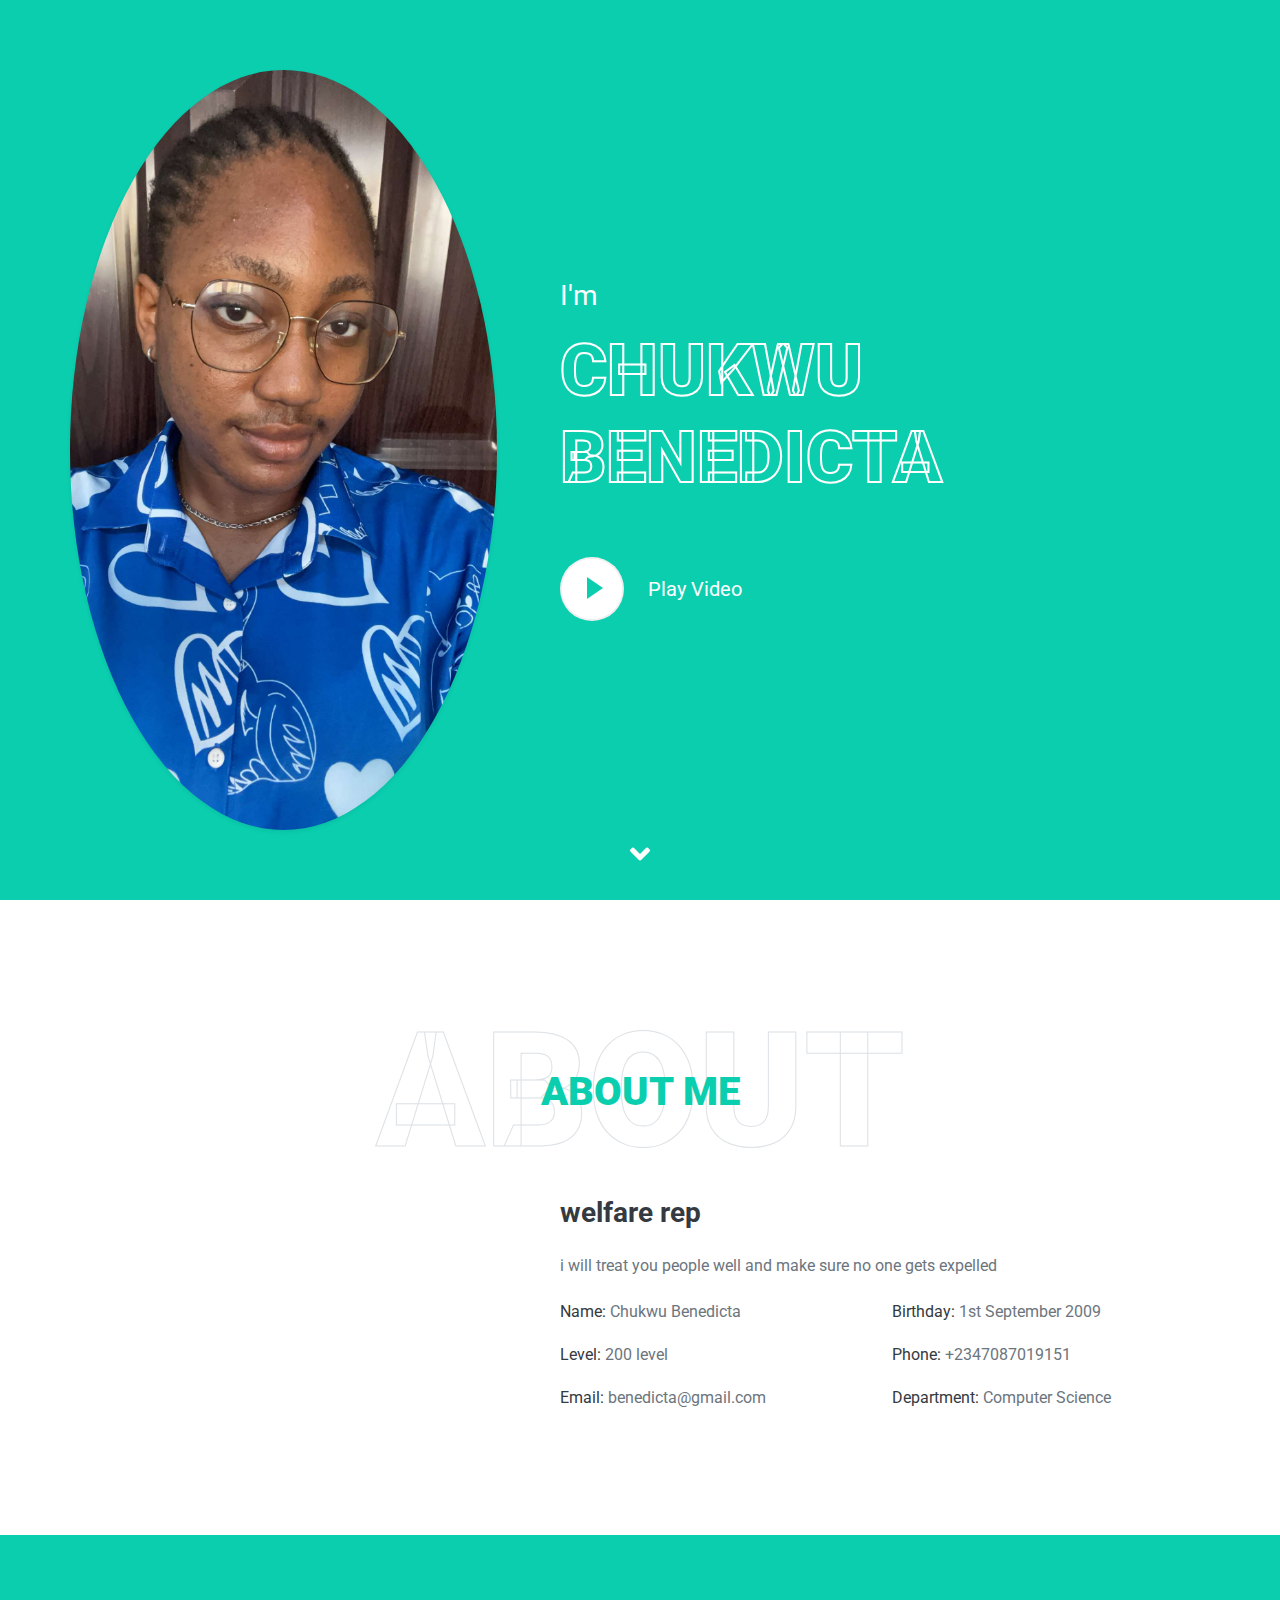
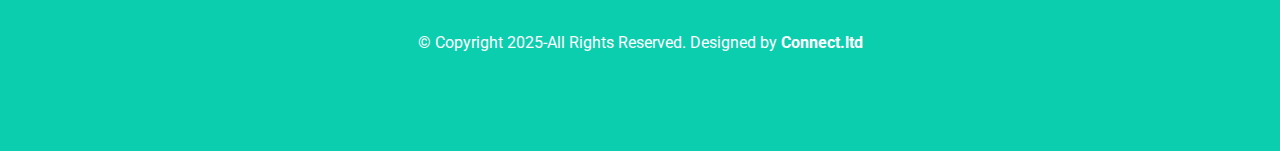
==== index.html @ 44bda13a "Add files via upload" ====
<!DOCTYPE html>
<html lang="en">

<head>
    <meta charset="utf-8">
    <title>Chukwu Benedicta</title>
    <meta content="width=device-width, initial-scale=1.0" name="viewport">
    <meta content="Female welfare rep for augustine university " name="Aui, Augustine University, Welfare representative">
    <meta content="Female welfare rep" name="Chukwu Benedicta">

    <!-- Favicon -->
    <link href="img/favicon.ico" rel="icon">

    <!-- Google Web Fonts -->
    <link rel="preconnect" href="https://fonts.gstatic.com">
    <link href="https://fonts.googleapis.com/css2?family=Roboto:wght@300;400;500;700;900&display=swap" rel="stylesheet"> 

    <!-- Font Awesome -->
    <link href="https://cdnjs.cloudflare.com/ajax/libs/font-awesome/5.10.0/css/all.min.css" rel="stylesheet">

    <!-- Libraries Stylesheet -->
    <link href="lib/owlcarousel/assets/owl.carousel.min.css" rel="stylesheet">
    <link href="lib/lightbox/css/lightbox.min.css" rel="stylesheet">

    <!-- Customized Bootstrap Stylesheet -->
    <link href="css/style.css" rel="stylesheet">
</head>

<body data-spy="scroll" data-target=".navbar" data-offset="51">
    <!-- Navbar Start -->
    <nav class="navbar fixed-top shadow-sm navbar-expand-lg bg-light navbar-light py-3 py-lg-0 px-lg-5">
        <a href="index.html" class="navbar-brand ml-lg-3">
            <h1 class="m-0 display-5"><span class="text-primary">Chukwu</span>Benedicta</h1>
        </a>
        <button type="button" class="navbar-toggler" data-toggle="collapse" data-target="#navbarCollapse">
            <span class="navbar-toggler-icon"></span>
        </button>
        <div class="collapse navbar-collapse px-lg-3" id="navbarCollapse">
            <div class="navbar-nav m-auto py-0">
                
                
            </div>
            <a href="" class="btn btn-outline-primary d-none d-lg-block">Vote for me !</a>
        </div>
    </nav>
    <!-- Navbar End -->


    <!-- Video Modal Start -->
    <div class="modal fade" id="videoModal" tabindex="-1" role="dialog" aria-labelledby="exampleModalLabel" aria-hidden="true">
        <div class="modal-dialog" role="document">
            <div class="modal-content">
                <div class="modal-body">
                    <button type="button" class="close" data-dismiss="modal" aria-label="Close">
                        <span aria-hidden="true">&times;</span>
                    </button>        
                    <!-- 16:9 aspect ratio -->
                    <div class="embed-responsive embed-responsive-16by9">
                        <iframe class="embed-responsive-item" src="img/sample.mp4" id="video" ></iframe>
                    </div>
                </div>
            </div>
        </div>
    </div>
    <!-- Video Modal End -->


    <!-- Header Start -->
    <div class="container-fluid bg-primary d-flex align-items-center mb-5 py-5" id="home" style="min-height: 100vh;">
        <div class="container">
            <div class="row align-items-center">
                <div class="col-lg-5 px-5 pl-lg-0 pb-5 pb-lg-0">
                    <img class="img-fluid w-100 rounded-circle shadow-sm"  src="img/profile.jpg" alt="">
                </div>
                <div class="col-lg-7 text-center text-lg-left">
                    <h3 class="text-white font-weight-normal mb-3">I'm</h3>
                    <h1 class="display-3 text-uppercase text-primary mb-2" style="-webkit-text-stroke: 2px #ffffff;">Chukwu Benedicta</h1>
                    <h1 class="typed-text-output d-inline font-weight-lighter text-white"></h1>
                    <div class="typed-text d-none">welfare rep abi students rep</div>
                    <div class="d-flex align-items-center justify-content-center justify-content-lg-start pt-5">
                       
                        <button type="button" class="btn-play" data-toggle="modal"
                            data-src="https://www.youtube.com/embed/DWRcNpR6Kdc" data-target="#videoModal">
                            <span></span>
                        </button>
                        <h5 class="font-weight-normal text-white m-0 ml-4 d-none d-sm-block">Play Video</h5>
                    </div>
                </div>
            </div>
        </div>
    </div>
    <!-- Header End -->


    <!-- About Start -->
    <div class="container-fluid py-5" id="about">
        <div class="container">
            <div class="position-relative d-flex align-items-center justify-content-center">
                <h1 class="display-1 text-uppercase text-white" style="-webkit-text-stroke: 1px #dee2e6;">About</h1>
                <h1 class="position-absolute text-uppercase text-primary">About Me</h1>
            </div>
            <div class="row align-items-center">
                <div class="col-lg-5 pb-4 pb-lg-0">
                    <img class="img-fluid rounded w-100" src="img/about.jpg" alt="">
                </div>
                <div class="col-lg-7">
                    <h3 class="mb-4">welfare rep</h3>
                    <p>i will treat you people well and make sure no one gets expelled</p>
                    <div class="row mb-3">
                        <div class="col-sm-6 py-2"><h6>Name: <span class="text-secondary">Chukwu Benedicta</span></h6></div>
                        <div class="col-sm-6 py-2"><h6>Birthday: <span class="text-secondary">1st September 2009</span></h6></div>
                        <div class="col-sm-6 py-2"><h6>Level: <span class="text-secondary">200 level</span></h6></div>
                        <div class="col-sm-6 py-2"><h6>Phone: <span class="text-secondary">+2347087019151</span></h6></div>
                        <div class="col-sm-6 py-2"><h6>Email: <span class="text-secondary">benedicta@gmail.com</span></h6></div>
                        <div class ="col-sm-6 py-2"><h6>Department: <span class="text-secondary">Computer Science</span></h6></div>
                    </div>
                </div>
            </div>
        </div>
    </div>
    <!-- About End -->


   


    

   


    


    <!-- Footer Start -->
    <div class="container-fluid bg-primary text-white mt-5 py-5 px-sm-3 px-md-5">
        <div class="container text-center py-5">
            
            <p class="m-0">&copy; <a class="text-white font-weight-bold" href="https://urex014.github.io/Amarachukwu/"></a>Copyright 2025-All Rights Reserved. Designed by <a class="text-white font-weight-bold" href="connect.dev">Connect.ltd</a>
            </p>
        </div>
    </div>
    <!-- Footer End -->

    <!-- Scroll to Bottom -->
    <i class="fa fa-2x fa-angle-down text-white scroll-to-bottom"></i>

    <!-- Back to Top -->
    <a href="#" class="btn btn-outline-dark px-0 back-to-top"><i class="fa fa-angle-double-up"></i></a>


    <!-- Js -->
    <script src="https://code.jquery.com/jquery-3.4.1.min.js"></script>
    <script src="https://stackpath.bootstrapcdn.com/bootstrap/4.4.1/js/bootstrap.bundle.min.js"></script>
    <script src="lib/typed/typed.min.js"></script>
    <script src="lib/easing/easing.min.js"></script>
    <script src="lib/waypoints/waypoints.min.js"></script>
    <script src="lib/owlcarousel/owl.carousel.min.js"></script>
    <script src="lib/isotope/isotope.pkgd.min.js"></script>
    <script src="lib/lightbox/js/lightbox.min.js"></script>

   
    <!-- Template Javascript -->
    <script src="js/main.js"></script>
</body>

</html>
---- css/style.css ----
/******* Bootstrap Theming ********/
/*!
 * Bootstrap v4.5.3 (https://getbootstrap.com/)
 * Copyright 2011-2020 The Bootstrap Authors
 * Copyright 2011-2020 Twitter, Inc.
 * Licensed under MIT (https://github.com/twbs/bootstrap/blob/main/LICENSE)
 */
:root {
  --blue: #007bff;
  --indigo: #6610f2;
  --purple: #6f42c1;
  --pink: #e83e8c;
  --red: #dc3545;
  --orange: #fd7e14;
  --yellow: #ffc107;
  --green: #28a745;
  --teal: #20c997;
  --cyan: #17a2b8;
  --white: #fff;
  --gray: #6c757d;
  --gray-dark: #343a40;
  --primary: #0BCEAF;
  --secondary: #6c757d;
  --success: #28a745;
  --info: #17a2b8;
  --warning: #ffc107;
  --danger: #dc3545;
  --light: #ffffff;
  --dark: #343a40;
  --breakpoint-xs: 0;
  --breakpoint-sm: 576px;
  --breakpoint-md: 768px;
  --breakpoint-lg: 992px;
  --breakpoint-xl: 1200px;
  --font-family-sans-serif: "Roboto", sans-serif;
  --font-family-monospace: SFMono-Regular, Menlo, Monaco, Consolas, "Liberation Mono", "Courier New", monospace;
}

*,
*::before,
*::after {
  box-sizing: border-box;
}

html {
  font-family: sans-serif;
  line-height: 1.15;
  -webkit-text-size-adjust: 100%;
  -webkit-tap-highlight-color: rgba(0, 0, 0, 0);
}

article, aside, figcaption, figure, footer, header, hgroup, main, nav, section {
  display: block;
}

body {
  margin: 0;
  font-family: "Roboto", sans-serif;
  font-size: 1rem;
  font-weight: 400;
  line-height: 1.5;
  color: #6c757d;
  text-align: left;
  background-color: #ffffff;
}

[tabindex="-1"]:focus:not(:focus-visible) {
  outline: 0 !important;
}

hr {
  box-sizing: content-box;
  height: 0;
  overflow: visible;
}

h1, h2, h3, h4, h5, h6 {
  margin-top: 0;
  margin-bottom: 0.5rem;
}

p {
  margin-top: 0;
  margin-bottom: 1rem;
}

abbr[title],
abbr[data-original-title] {
  text-decoration: underline;
  text-decoration: underline dotted;
  cursor: help;
  border-bottom: 0;
  text-decoration-skip-ink: none;
}

address {
  margin-bottom: 1rem;
  font-style: normal;
  line-height: inherit;
}

ol,
ul,
dl {
  margin-top: 0;
  margin-bottom: 1rem;
}

ol ol,
ul ul,
ol ul,
ul ol {
  margin-bottom: 0;
}

dt {
  font-weight: 700;
}

dd {
  margin-bottom: .5rem;
  margin-left: 0;
}

blockquote {
  margin: 0 0 1rem;
}

b,
strong {
  font-weight: bolder;
}

small {
  font-size: 80%;
}

sub,
sup {
  position: relative;
  font-size: 75%;
  line-height: 0;
  vertical-align: baseline;
}

sub {
  bottom: -.25em;
}

sup {
  top: -.5em;
}

a {
  color: #0BCEAF;
  text-decoration: none;
  background-color: transparent;
}

a:hover {
  color: #078571;
  text-decoration: underline;
}

a:not([href]):not([class]) {
  color: inherit;
  text-decoration: none;
}

a:not([href]):not([class]):hover {
  color: inherit;
  text-decoration: none;
}

pre,
code,
kbd,
samp {
  font-family: SFMono-Regular, Menlo, Monaco, Consolas, "Liberation Mono", "Courier New", monospace;
  font-size: 1em;
}

pre {
  margin-top: 0;
  margin-bottom: 1rem;
  overflow: auto;
  -ms-overflow-style: scrollbar;
}

figure {
  margin: 0 0 1rem;
}

img {
  vertical-align: middle;
  border-style: none;
}

svg {
  overflow: hidden;
  vertical-align: middle;
}

table {
  border-collapse: collapse;
}

caption {
  padding-top: 0.75rem;
  padding-bottom: 0.75rem;
  color: #6c757d;
  text-align: left;
  caption-side: bottom;
}

th {
  text-align: inherit;
  text-align: -webkit-match-parent;
}

label {
  display: inline-block;
  margin-bottom: 0.5rem;
}

button {
  border-radius: 0;
}

button:focus {
  outline: 1px dotted;
  outline: 5px auto -webkit-focus-ring-color;
}

input,
button,
select,
optgroup,
textarea {
  margin: 0;
  font-family: inherit;
  font-size: inherit;
  line-height: inherit;
}

button,
input {
  overflow: visible;
}

button,
select {
  text-transform: none;
}

[role="button"] {
  cursor: pointer;
}

select {
  word-wrap: normal;
}

button,
[type="button"],
[type="reset"],
[type="submit"] {
  -webkit-appearance: button;
}

button:not(:disabled),
[type="button"]:not(:disabled),
[type="reset"]:not(:disabled),
[type="submit"]:not(:disabled) {
  cursor: pointer;
}

button::-moz-focus-inner,
[type="button"]::-moz-focus-inner,
[type="reset"]::-moz-focus-inner,
[type="submit"]::-moz-focus-inner {
  padding: 0;
  border-style: none;
}

input[type="radio"],
input[type="checkbox"] {
  box-sizing: border-box;
  padding: 0;
}

textarea {
  overflow: auto;
  resize: vertical;
}

fieldset {
  min-width: 0;
  padding: 0;
  margin: 0;
  border: 0;
}

legend {
  display: block;
  width: 100%;
  max-width: 100%;
  padding: 0;
  margin-bottom: .5rem;
  font-size: 1.5rem;
  line-height: inherit;
  color: inherit;
  white-space: normal;
}

@media (max-width: 1200px) {
  legend {
    font-size: calc(1.275rem + 0.3vw) ;
  }
}

progress {
  vertical-align: baseline;
}

[type="number"]::-webkit-inner-spin-button,
[type="number"]::-webkit-outer-spin-button {
  height: auto;
}

[type="search"] {
  outline-offset: -2px;
  -webkit-appearance: none;
}

[type="search"]::-webkit-search-decoration {
  -webkit-appearance: none;
}

::-webkit-file-upload-button {
  font: inherit;
  -webkit-appearance: button;
}

output {
  display: inline-block;
}

summary {
  display: list-item;
  cursor: pointer;
}

template {
  display: none;
}

[hidden] {
  display: none !important;
}

h1, h2, h3, h4, h5, h6,
.h1, .h2, .h3, .h4, .h5, .h6 {
  margin-bottom: 0.5rem;
  font-weight: 500;
  line-height: 1.2;
  color: #343a40;
}

h1, .h1 {
  font-size: 2.5rem;
}

@media (max-width: 1200px) {
  h1, .h1 {
    font-size: calc(1.375rem + 1.5vw) ;
  }
}

h2, .h2 {
  font-size: 2rem;
}

@media (max-width: 1200px) {
  h2, .h2 {
    font-size: calc(1.325rem + 0.9vw) ;
  }
}

h3, .h3 {
  font-size: 1.75rem;
}

@media (max-width: 1200px) {
  h3, .h3 {
    font-size: calc(1.3rem + 0.6vw) ;
  }
}

h4, .h4 {
  font-size: 1.5rem;
}

@media (max-width: 1200px) {
  h4, .h4 {
    font-size: calc(1.275rem + 0.3vw) ;
  }
}

h5, .h5 {
  font-size: 1.25rem;
}

h6, .h6 {
  font-size: 1rem;
}

.lead {
  font-size: 1.25rem;
  font-weight: 300;
}

.display-1 {
  font-size: 10rem;
  font-weight: 300;
  line-height: 1.2;
}

@media (max-width: 1200px) {
  .display-1 {
    font-size: calc(2.125rem + 10.5vw) ;
  }
}

.display-2 {
  font-size: 5.5rem;
  font-weight: 300;
  line-height: 1.2;
}

@media (max-width: 1200px) {
  .display-2 {
    font-size: calc(1.675rem + 5.1vw) ;
  }
}

.display-3 {
  font-size: 4.5rem;
  font-weight: 300;
  line-height: 1.2;
}

@media (max-width: 1200px) {
  .display-3 {
    font-size: calc(1.575rem + 3.9vw) ;
  }
}

.display-4 {
  font-size: 3.5rem;
  font-weight: 300;
  line-height: 1.2;
}

@media (max-width: 1200px) {
  .display-4 {
    font-size: calc(1.475rem + 2.7vw) ;
  }
}

hr {
  margin-top: 1rem;
  margin-bottom: 1rem;
  border: 0;
  border-top: 1px solid rgba(0, 0, 0, 0.1);
}

small,
.small {
  font-size: 80%;
  font-weight: 400;
}

mark,
.mark {
  padding: 0.2em;
  background-color: #fcf8e3;
}

.list-unstyled {
  padding-left: 0;
  list-style: none;
}

.list-inline {
  padding-left: 0;
  list-style: none;
}

.list-inline-item {
  display: inline-block;
}

.list-inline-item:not(:last-child) {
  margin-right: 0.5rem;
}

.initialism {
  font-size: 90%;
  text-transform: uppercase;
}

.blockquote {
  margin-bottom: 1rem;
  font-size: 1.25rem;
}

.blockquote-footer {
  display: block;
  font-size: 80%;
  color: #6c757d;
}

.blockquote-footer::before {
  content: "\2014\00A0";
}

.img-fluid {
  max-width: 100%;
  height: auto;
}

.img-thumbnail {
  padding: 0.25rem;
  background-color: #ffffff;
  border: 1px solid #dee2e6;
  border-radius: 0.25rem;
  max-width: 100%;
  height: auto;
}

.figure {
  display: inline-block;
}

.figure-img {
  margin-bottom: 0.5rem;
  line-height: 1;
}

.figure-caption {
  font-size: 90%;
  color: #6c757d;
}

code {
  font-size: 87.5%;
  color: #e83e8c;
  word-wrap: break-word;
}

a > code {
  color: inherit;
}

kbd {
  padding: 0.2rem 0.4rem;
  font-size: 87.5%;
  color: #fff;
  background-color: #212529;
  border-radius: 0.2rem;
}

kbd kbd {
  padding: 0;
  font-size: 100%;
  font-weight: 700;
}

pre {
  display: block;
  font-size: 87.5%;
  color: #212529;
}

pre code {
  font-size: inherit;
  color: inherit;
  word-break: normal;
}

.pre-scrollable {
  max-height: 340px;
  overflow-y: scroll;
}

.container,
.container-fluid,
.container-sm,
.container-md,
.container-lg,
.container-xl {
  width: 100%;
  padding-right: 15px;
  padding-left: 15px;
  margin-right: auto;
  margin-left: auto;
}

@media (min-width: 576px) {
  .container, .container-sm {
    max-width: 540px;
  }
}

@media (min-width: 768px) {
  .container, .container-sm, .container-md {
    max-width: 720px;
  }
}

@media (min-width: 992px) {
  .container, .container-sm, .container-md, .container-lg {
    max-width: 960px;
  }
}

@media (min-width: 1200px) {
  .container, .container-sm, .container-md, .container-lg, .container-xl {
    max-width: 1140px;
  }
}

.row {
  display: flex;
  flex-wrap: wrap;
  margin-right: -15px;
  margin-left: -15px;
}

.no-gutters {
  margin-right: 0;
  margin-left: 0;
}

.no-gutters > .col,
.no-gutters > [class*="col-"] {
  padding-right: 0;
  padding-left: 0;
}

.col-1, .col-2, .col-3, .col-4, .col-5, .col-6, .col-7, .col-8, .col-9, .col-10, .col-11, .col-12, .col,
.col-auto, .col-sm-1, .col-sm-2, .col-sm-3, .col-sm-4, .col-sm-5, .col-sm-6, .col-sm-7, .col-sm-8, .col-sm-9, .col-sm-10, .col-sm-11, .col-sm-12, .col-sm,
.col-sm-auto, .col-md-1, .col-md-2, .col-md-3, .col-md-4, .col-md-5, .col-md-6, .col-md-7, .col-md-8, .col-md-9, .col-md-10, .col-md-11, .col-md-12, .col-md,
.col-md-auto, .col-lg-1, .col-lg-2, .col-lg-3, .col-lg-4, .col-lg-5, .col-lg-6, .col-lg-7, .col-lg-8, .col-lg-9, .col-lg-10, .col-lg-11, .col-lg-12, .col-lg,
.col-lg-auto, .col-xl-1, .col-xl-2, .col-xl-3, .col-xl-4, .col-xl-5, .col-xl-6, .col-xl-7, .col-xl-8, .col-xl-9, .col-xl-10, .col-xl-11, .col-xl-12, .col-xl,
.col-xl-auto {
  position: relative;
  width: 100%;
  padding-right: 15px;
  padding-left: 15px;
}

.col {
  flex-basis: 0;
  flex-grow: 1;
  max-width: 100%;
}

.row-cols-1 > * {
  flex: 0 0 100%;
  max-width: 100%;
}

.row-cols-2 > * {
  flex: 0 0 50%;
  max-width: 50%;
}

.row-cols-3 > * {
  flex: 0 0 33.33333%;
  max-width: 33.33333%;
}

.row-cols-4 > * {
  flex: 0 0 25%;
  max-width: 25%;
}

.row-cols-5 > * {
  flex: 0 0 20%;
  max-width: 20%;
}

.row-cols-6 > * {
  flex: 0 0 16.66667%;
  max-width: 16.66667%;
}

.col-auto {
  flex: 0 0 auto;
  width: auto;
  max-width: 100%;
}

.col-1 {
  flex: 0 0 8.33333%;
  max-width: 8.33333%;
}

.col-2 {
  flex: 0 0 16.66667%;
  max-width: 16.66667%;
}

.col-3 {
  flex: 0 0 25%;
  max-width: 25%;
}

.col-4 {
  flex: 0 0 33.33333%;
  max-width: 33.33333%;
}

.col-5 {
  flex: 0 0 41.66667%;
  max-width: 41.66667%;
}

.col-6 {
  flex: 0 0 50%;
  max-width: 50%;
}

.col-7 {
  flex: 0 0 58.33333%;
  max-width: 58.33333%;
}

.col-8 {
  flex: 0 0 66.66667%;
  max-width: 66.66667%;
}

.col-9 {
  flex: 0 0 75%;
  max-width: 75%;
}

.col-10 {
  flex: 0 0 83.33333%;
  max-width: 83.33333%;
}

.col-11 {
  flex: 0 0 91.66667%;
  max-width: 91.66667%;
}

.col-12 {
  flex: 0 0 100%;
  max-width: 100%;
}

.order-first {
  order: -1;
}

.order-last {
  order: 13;
}

.order-0 {
  order: 0;
}

.order-1 {
  order: 1;
}

.order-2 {
  order: 2;
}

.order-3 {
  order: 3;
}

.order-4 {
  order: 4;
}

.order-5 {
  order: 5;
}

.order-6 {
  order: 6;
}

.order-7 {
  order: 7;
}

.order-8 {
  order: 8;
}

.order-9 {
  order: 9;
}

.order-10 {
  order: 10;
}

.order-11 {
  order: 11;
}

.order-12 {
  order: 12;
}

.offset-1 {
  margin-left: 8.33333%;
}

.offset-2 {
  margin-left: 16.66667%;
}

.offset-3 {
  margin-left: 25%;
}

.offset-4 {
  margin-left: 33.33333%;
}

.offset-5 {
  margin-left: 41.66667%;
}

.offset-6 {
  margin-left: 50%;
}

.offset-7 {
  margin-left: 58.33333%;
}

.offset-8 {
  margin-left: 66.66667%;
}

.offset-9 {
  margin-left: 75%;
}

.offset-10 {
  margin-left: 83.33333%;
}

.offset-11 {
  margin-left: 91.66667%;
}

@media (min-width: 576px) {
  .col-sm {
    flex-basis: 0;
    flex-grow: 1;
    max-width: 100%;
  }
  .row-cols-sm-1 > * {
    flex: 0 0 100%;
    max-width: 100%;
  }
  .row-cols-sm-2 > * {
    flex: 0 0 50%;
    max-width: 50%;
  }
  .row-cols-sm-3 > * {
    flex: 0 0 33.33333%;
    max-width: 33.33333%;
  }
  .row-cols-sm-4 > * {
    flex: 0 0 25%;
    max-width: 25%;
  }
  .row-cols-sm-5 > * {
    flex: 0 0 20%;
    max-width: 20%;
  }
  .row-cols-sm-6 > * {
    flex: 0 0 16.66667%;
    max-width: 16.66667%;
  }
  .col-sm-auto {
    flex: 0 0 auto;
    width: auto;
    max-width: 100%;
  }
  .col-sm-1 {
    flex: 0 0 8.33333%;
    max-width: 8.33333%;
  }
  .col-sm-2 {
    flex: 0 0 16.66667%;
    max-width: 16.66667%;
  }
  .col-sm-3 {
    flex: 0 0 25%;
    max-width: 25%;
  }
  .col-sm-4 {
    flex: 0 0 33.33333%;
    max-width: 33.33333%;
  }
  .col-sm-5 {
    flex: 0 0 41.66667%;
    max-width: 41.66667%;
  }
  .col-sm-6 {
    flex: 0 0 50%;
    max-width: 50%;
  }
  .col-sm-7 {
    flex: 0 0 58.33333%;
    max-width: 58.33333%;
  }
  .col-sm-8 {
    flex: 0 0 66.66667%;
    max-width: 66.66667%;
  }
  .col-sm-9 {
    flex: 0 0 75%;
    max-width: 75%;
  }
  .col-sm-10 {
    flex: 0 0 83.33333%;
    max-width: 83.33333%;
  }
  .col-sm-11 {
    flex: 0 0 91.66667%;
    max-width: 91.66667%;
  }
  .col-sm-12 {
    flex: 0 0 100%;
    max-width: 100%;
  }
  .order-sm-first {
    order: -1;
  }
  .order-sm-last {
    order: 13;
  }
  .order-sm-0 {
    order: 0;
  }
  .order-sm-1 {
    order: 1;
  }
  .order-sm-2 {
    order: 2;
  }
  .order-sm-3 {
    order: 3;
  }
  .order-sm-4 {
    order: 4;
  }
  .order-sm-5 {
    order: 5;
  }
  .order-sm-6 {
    order: 6;
  }
  .order-sm-7 {
    order: 7;
  }
  .order-sm-8 {
    order: 8;
  }
  .order-sm-9 {
    order: 9;
  }
  .order-sm-10 {
    order: 10;
  }
  .order-sm-11 {
    order: 11;
  }
  .order-sm-12 {
    order: 12;
  }
  .offset-sm-0 {
    margin-left: 0;
  }
  .offset-sm-1 {
    margin-left: 8.33333%;
  }
  .offset-sm-2 {
    margin-left: 16.66667%;
  }
  .offset-sm-3 {
    margin-left: 25%;
  }
  .offset-sm-4 {
    margin-left: 33.33333%;
  }
  .offset-sm-5 {
    margin-left: 41.66667%;
  }
  .offset-sm-6 {
    margin-left: 50%;
  }
  .offset-sm-7 {
    margin-left: 58.33333%;
  }
  .offset-sm-8 {
    margin-left: 66.66667%;
  }
  .offset-sm-9 {
    margin-left: 75%;
  }
  .offset-sm-10 {
    margin-left: 83.33333%;
  }
  .offset-sm-11 {
    margin-left: 91.66667%;
  }
}

@media (min-width: 768px) {
  .col-md {
    flex-basis: 0;
    flex-grow: 1;
    max-width: 100%;
  }
  .row-cols-md-1 > * {
    flex: 0 0 100%;
    max-width: 100%;
  }
  .row-cols-md-2 > * {
    flex: 0 0 50%;
    max-width: 50%;
  }
  .row-cols-md-3 > * {
    flex: 0 0 33.33333%;
    max-width: 33.33333%;
  }
  .row-cols-md-4 > * {
    flex: 0 0 25%;
    max-width: 25%;
  }
  .row-cols-md-5 > * {
    flex: 0 0 20%;
    max-width: 20%;
  }
  .row-cols-md-6 > * {
    flex: 0 0 16.66667%;
    max-width: 16.66667%;
  }
  .col-md-auto {
    flex: 0 0 auto;
    width: auto;
    max-width: 100%;
  }
  .col-md-1 {
    flex: 0 0 8.33333%;
    max-width: 8.33333%;
  }
  .col-md-2 {
    flex: 0 0 16.66667%;
    max-width: 16.66667%;
  }
  .col-md-3 {
    flex: 0 0 25%;
    max-width: 25%;
  }
  .col-md-4 {
    flex: 0 0 33.33333%;
    max-width: 33.33333%;
  }
  .col-md-5 {
    flex: 0 0 41.66667%;
    max-width: 41.66667%;
  }
  .col-md-6 {
    flex: 0 0 50%;
    max-width: 50%;
  }
  .col-md-7 {
    flex: 0 0 58.33333%;
    max-width: 58.33333%;
  }
  .col-md-8 {
    flex: 0 0 66.66667%;
    max-width: 66.66667%;
  }
  .col-md-9 {
    flex: 0 0 75%;
    max-width: 75%;
  }
  .col-md-10 {
    flex: 0 0 83.33333%;
    max-width: 83.33333%;
  }
  .col-md-11 {
    flex: 0 0 91.66667%;
    max-width: 91.66667%;
  }
  .col-md-12 {
    flex: 0 0 100%;
    max-width: 100%;
  }
  .order-md-first {
    order: -1;
  }
  .order-md-last {
    order: 13;
  }
  .order-md-0 {
    order: 0;
  }
  .order-md-1 {
    order: 1;
  }
  .order-md-2 {
    order: 2;
  }
  .order-md-3 {
    order: 3;
  }
  .order-md-4 {
    order: 4;
  }
  .order-md-5 {
    order: 5;
  }
  .order-md-6 {
    order: 6;
  }
  .order-md-7 {
    order: 7;
  }
  .order-md-8 {
    order: 8;
  }
  .order-md-9 {
    order: 9;
  }
  .order-md-10 {
    order: 10;
  }
  .order-md-11 {
    order: 11;
  }
  .order-md-12 {
    order: 12;
  }
  .offset-md-0 {
    margin-left: 0;
  }
  .offset-md-1 {
    margin-left: 8.33333%;
  }
  .offset-md-2 {
    margin-left: 16.66667%;
  }
  .offset-md-3 {
    margin-left: 25%;
  }
  .offset-md-4 {
    margin-left: 33.33333%;
  }
  .offset-md-5 {
    margin-left: 41.66667%;
  }
  .offset-md-6 {
    margin-left: 50%;
  }
  .offset-md-7 {
    margin-left: 58.33333%;
  }
  .offset-md-8 {
    margin-left: 66.66667%;
  }
  .offset-md-9 {
    margin-left: 75%;
  }
  .offset-md-10 {
    margin-left: 83.33333%;
  }
  .offset-md-11 {
    margin-left: 91.66667%;
  }
}

@media (min-width: 992px) {
  .col-lg {
    flex-basis: 0;
    flex-grow: 1;
    max-width: 100%;
  }
  .row-cols-lg-1 > * {
    flex: 0 0 100%;
    max-width: 100%;
  }
  .row-cols-lg-2 > * {
    flex: 0 0 50%;
    max-width: 50%;
  }
  .row-cols-lg-3 > * {
    flex: 0 0 33.33333%;
    max-width: 33.33333%;
  }
  .row-cols-lg-4 > * {
    flex: 0 0 25%;
    max-width: 25%;
  }
  .row-cols-lg-5 > * {
    flex: 0 0 20%;
    max-width: 20%;
  }
  .row-cols-lg-6 > * {
    flex: 0 0 16.66667%;
    max-width: 16.66667%;
  }
  .col-lg-auto {
    flex: 0 0 auto;
    width: auto;
    max-width: 100%;
  }
  .col-lg-1 {
    flex: 0 0 8.33333%;
    max-width: 8.33333%;
  }
  .col-lg-2 {
    flex: 0 0 16.66667%;
    max-width: 16.66667%;
  }
  .col-lg-3 {
    flex: 0 0 25%;
    max-width: 25%;
  }
  .col-lg-4 {
    flex: 0 0 33.33333%;
    max-width: 33.33333%;
  }
  .col-lg-5 {
    flex: 0 0 41.66667%;
    max-width: 41.66667%;
  }
  .col-lg-6 {
    flex: 0 0 50%;
    max-width: 50%;
  }
  .col-lg-7 {
    flex: 0 0 58.33333%;
    max-width: 58.33333%;
  }
  .col-lg-8 {
    flex: 0 0 66.66667%;
    max-width: 66.66667%;
  }
  .col-lg-9 {
    flex: 0 0 75%;
    max-width: 75%;
  }
  .col-lg-10 {
    flex: 0 0 83.33333%;
    max-width: 83.33333%;
  }
  .col-lg-11 {
    flex: 0 0 91.66667%;
    max-width: 91.66667%;
  }
  .col-lg-12 {
    flex: 0 0 100%;
    max-width: 100%;
  }
  .order-lg-first {
    order: -1;
  }
  .order-lg-last {
    order: 13;
  }
  .order-lg-0 {
    order: 0;
  }
  .order-lg-1 {
    order: 1;
  }
  .order-lg-2 {
    order: 2;
  }
  .order-lg-3 {
    order: 3;
  }
  .order-lg-4 {
    order: 4;
  }
  .order-lg-5 {
    order: 5;
  }
  .order-lg-6 {
    order: 6;
  }
  .order-lg-7 {
    order: 7;
  }
  .order-lg-8 {
    order: 8;
  }
  .order-lg-9 {
    order: 9;
  }
  .order-lg-10 {
    order: 10;
  }
  .order-lg-11 {
    order: 11;
  }
  .order-lg-12 {
    order: 12;
  }
  .offset-lg-0 {
    margin-left: 0;
  }
  .offset-lg-1 {
    margin-left: 8.33333%;
  }
  .offset-lg-2 {
    margin-left: 16.66667%;
  }
  .offset-lg-3 {
    margin-left: 25%;
  }
  .offset-lg-4 {
    margin-left: 33.33333%;
  }
  .offset-lg-5 {
    margin-left: 41.66667%;
  }
  .offset-lg-6 {
    margin-left: 50%;
  }
  .offset-lg-7 {
    margin-left: 58.33333%;
  }
  .offset-lg-8 {
    margin-left: 66.66667%;
  }
  .offset-lg-9 {
    margin-left: 75%;
  }
  .offset-lg-10 {
    margin-left: 83.33333%;
  }
  .offset-lg-11 {
    margin-left: 91.66667%;
  }
}

@media (min-width: 1200px) {
  .col-xl {
    flex-basis: 0;
    flex-grow: 1;
    max-width: 100%;
  }
  .row-cols-xl-1 > * {
    flex: 0 0 100%;
    max-width: 100%;
  }
  .row-cols-xl-2 > * {
    flex: 0 0 50%;
    max-width: 50%;
  }
  .row-cols-xl-3 > * {
    flex: 0 0 33.33333%;
    max-width: 33.33333%;
  }
  .row-cols-xl-4 > * {
    flex: 0 0 25%;
    max-width: 25%;
  }
  .row-cols-xl-5 > * {
    flex: 0 0 20%;
    max-width: 20%;
  }
  .row-cols-xl-6 > * {
    flex: 0 0 16.66667%;
    max-width: 16.66667%;
  }
  .col-xl-auto {
    flex: 0 0 auto;
    width: auto;
    max-width: 100%;
  }
  .col-xl-1 {
    flex: 0 0 8.33333%;
    max-width: 8.33333%;
  }
  .col-xl-2 {
    flex: 0 0 16.66667%;
    max-width: 16.66667%;
  }
  .col-xl-3 {
    flex: 0 0 25%;
    max-width: 25%;
  }
  .col-xl-4 {
    flex: 0 0 33.33333%;
    max-width: 33.33333%;
  }
  .col-xl-5 {
    flex: 0 0 41.66667%;
    max-width: 41.66667%;
  }
  .col-xl-6 {
    flex: 0 0 50%;
    max-width: 50%;
  }
  .col-xl-7 {
    flex: 0 0 58.33333%;
    max-width: 58.33333%;
  }
  .col-xl-8 {
    flex: 0 0 66.66667%;
    max-width: 66.66667%;
  }
  .col-xl-9 {
    flex: 0 0 75%;
    max-width: 75%;
  }
  .col-xl-10 {
    flex: 0 0 83.33333%;
    max-width: 83.33333%;
  }
  .col-xl-11 {
    flex: 0 0 91.66667%;
    max-width: 91.66667%;
  }
  .col-xl-12 {
    flex: 0 0 100%;
    max-width: 100%;
  }
  .order-xl-first {
    order: -1;
  }
  .order-xl-last {
    order: 13;
  }
  .order-xl-0 {
    order: 0;
  }
  .order-xl-1 {
    order: 1;
  }
  .order-xl-2 {
    order: 2;
  }
  .order-xl-3 {
    order: 3;
  }
  .order-xl-4 {
    order: 4;
  }
  .order-xl-5 {
    order: 5;
  }
  .order-xl-6 {
    order: 6;
  }
  .order-xl-7 {
    order: 7;
  }
  .order-xl-8 {
    order: 8;
  }
  .order-xl-9 {
    order: 9;
  }
  .order-xl-10 {
    order: 10;
  }
  .order-xl-11 {
    order: 11;
  }
  .order-xl-12 {
    order: 12;
  }
  .offset-xl-0 {
    margin-left: 0;
  }
  .offset-xl-1 {
    margin-left: 8.33333%;
  }
  .offset-xl-2 {
    margin-left: 16.66667%;
  }
  .offset-xl-3 {
    margin-left: 25%;
  }
  .offset-xl-4 {
    margin-left: 33.33333%;
  }
  .offset-xl-5 {
    margin-left: 41.66667%;
  }
  .offset-xl-6 {
    margin-left: 50%;
  }
  .offset-xl-7 {
    margin-left: 58.33333%;
  }
  .offset-xl-8 {
    margin-left: 66.66667%;
  }
  .offset-xl-9 {
    margin-left: 75%;
  }
  .offset-xl-10 {
    margin-left: 83.33333%;
  }
  .offset-xl-11 {
    margin-left: 91.66667%;
  }
}

.table {
  width: 100%;
  margin-bottom: 1rem;
  color: #6c757d;
}

.table th,
.table td {
  padding: 0.75rem;
  vertical-align: top;
  border-top: 1px solid #dee2e6;
}

.table thead th {
  vertical-align: bottom;
  border-bottom: 2px solid #dee2e6;
}

.table tbody + tbody {
  border-top: 2px solid #dee2e6;
}

.table-sm th,
.table-sm td {
  padding: 0.3rem;
}

.table-bordered {
  border: 1px solid #dee2e6;
}

.table-bordered th,
.table-bordered td {
  border: 1px solid #dee2e6;
}

.table-bordered thead th,
.table-bordered thead td {
  border-bottom-width: 2px;
}

.table-borderless th,
.table-borderless td,
.table-borderless thead th,
.table-borderless tbody + tbody {
  border: 0;
}

.table-striped tbody tr:nth-of-type(odd) {
  background-color: rgba(0, 0, 0, 0.05);
}

.table-hover tbody tr:hover {
  color: #6c757d;
  background-color: rgba(0, 0, 0, 0.075);
}

.table-primary,
.table-primary > th,
.table-primary > td {
  background-color: #bbf1e9;
}

.table-primary th,
.table-primary td,
.table-primary thead th,
.table-primary tbody + tbody {
  border-color: #80e6d5;
}

.table-hover .table-primary:hover {
  background-color: #a6ede2;
}

.table-hover .table-primary:hover > td,
.table-hover .table-primary:hover > th {
  background-color: #a6ede2;
}

.table-secondary,
.table-secondary > th,
.table-secondary > td {
  background-color: #d6d8db;
}

.table-secondary th,
.table-secondary td,
.table-secondary thead th,
.table-secondary tbody + tbody {
  border-color: #b3b7bb;
}

.table-hover .table-secondary:hover {
  background-color: #c8cbcf;
}

.table-hover .table-secondary:hover > td,
.table-hover .table-secondary:hover > th {
  background-color: #c8cbcf;
}

.table-success,
.table-success > th,
.table-success > td {
  background-color: #c3e6cb;
}

.table-success th,
.table-success td,
.table-success thead th,
.table-success tbody + tbody {
  border-color: #8fd19e;
}

.table-hover .table-success:hover {
  background-color: #b1dfbb;
}

.table-hover .table-success:hover > td,
.table-hover .table-success:hover > th {
  background-color: #b1dfbb;
}

.table-info,
.table-info > th,
.table-info > td {
  background-color: #bee5eb;
}

.table-info th,
.table-info td,
.table-info thead th,
.table-info tbody + tbody {
  border-color: #86cfda;
}

.table-hover .table-info:hover {
  background-color: #abdde5;
}

.table-hover .table-info:hover > td,
.table-hover .table-info:hover > th {
  background-color: #abdde5;
}

.table-warning,
.table-warning > th,
.table-warning > td {
  background-color: #ffeeba;
}

.table-warning th,
.table-warning td,
.table-warning thead th,
.table-warning tbody + tbody {
  border-color: #ffdf7e;
}

.table-hover .table-warning:hover {
  background-color: #ffe8a1;
}

.table-hover .table-warning:hover > td,
.table-hover .table-warning:hover > th {
  background-color: #ffe8a1;
}

.table-danger,
.table-danger > th,
.table-danger > td {
  background-color: #f5c6cb;
}

.table-danger th,
.table-danger td,
.table-danger thead th,
.table-danger tbody + tbody {
  border-color: #ed969e;
}

.table-hover .table-danger:hover {
  background-color: #f1b0b7;
}

.table-hover .table-danger:hover > td,
.table-hover .table-danger:hover > th {
  background-color: #f1b0b7;
}

.table-light,
.table-light > th,
.table-light > td {
  background-color: white;
}

.table-light th,
.table-light td,
.table-light thead th,
.table-light tbody + tbody {
  border-color: white;
}

.table-hover .table-light:hover {
  background-color: #f2f2f2;
}

.table-hover .table-light:hover > td,
.table-hover .table-light:hover > th {
  background-color: #f2f2f2;
}

.table-dark,
.table-dark > th,
.table-dark > td {
  background-color: #c6c8ca;
}

.table-dark th,
.table-dark td,
.table-dark thead th,
.table-dark tbody + tbody {
  border-color: #95999c;
}

.table-hover .table-dark:hover {
  background-color: #b9bbbe;
}

.table-hover .table-dark:hover > td,
.table-hover .table-dark:hover > th {
  background-color: #b9bbbe;
}

.table-active,
.table-active > th,
.table-active > td {
  background-color: rgba(0, 0, 0, 0.075);
}

.table-hover .table-active:hover {
  background-color: rgba(0, 0, 0, 0.075);
}

.table-hover .table-active:hover > td,
.table-hover .table-active:hover > th {
  background-color: rgba(0, 0, 0, 0.075);
}

.table .thead-dark th {
  color: #fff;
  background-color: #343a40;
  border-color: #454d55;
}

.table .thead-light th {
  color: #495057;
  background-color: #e9ecef;
  border-color: #dee2e6;
}

.table-dark {
  color: #fff;
  background-color: #343a40;
}

.table-dark th,
.table-dark td,
.table-dark thead th {
  border-color: #454d55;
}

.table-dark.table-bordered {
  border: 0;
}

.table-dark.table-striped tbody tr:nth-of-type(odd) {
  background-color: rgba(255, 255, 255, 0.05);
}

.table-dark.table-hover tbody tr:hover {
  color: #fff;
  background-color: rgba(255, 255, 255, 0.075);
}

@media (max-width: 575.98px) {
  .table-responsive-sm {
    display: block;
    width: 100%;
    overflow-x: auto;
    -webkit-overflow-scrolling: touch;
  }
  .table-responsive-sm > .table-bordered {
    border: 0;
  }
}

@media (max-width: 767.98px) {
  .table-responsive-md {
    display: block;
    width: 100%;
    overflow-x: auto;
    -webkit-overflow-scrolling: touch;
  }
  .table-responsive-md > .table-bordered {
    border: 0;
  }
}

@media (max-width: 991.98px) {
  .table-responsive-lg {
    display: block;
    width: 100%;
    overflow-x: auto;
    -webkit-overflow-scrolling: touch;
  }
  .table-responsive-lg > .table-bordered {
    border: 0;
  }
}

@media (max-width: 1199.98px) {
  .table-responsive-xl {
    display: block;
    width: 100%;
    overflow-x: auto;
    -webkit-overflow-scrolling: touch;
  }
  .table-responsive-xl > .table-bordered {
    border: 0;
  }
}

.table-responsive {
  display: block;
  width: 100%;
  overflow-x: auto;
  -webkit-overflow-scrolling: touch;
}

.table-responsive > .table-bordered {
  border: 0;
}

.form-control {
  display: block;
  width: 100%;
  height: calc(1.5em + 0.75rem + 2px);
  padding: 0.375rem 0.75rem;
  font-size: 1rem;
  font-weight: 400;
  line-height: 1.5;
  color: #495057;
  background-color: #fff;
  background-clip: padding-box;
  border: 1px solid #ced4da;
  border-radius: 0.25rem;
  transition: border-color 0.15s ease-in-out, box-shadow 0.15s ease-in-out;
}

@media (prefers-reduced-motion: reduce) {
  .form-control {
    transition: none;
  }
}

.form-control::-ms-expand {
  background-color: transparent;
  border: 0;
}

.form-control:-moz-focusring {
  color: transparent;
  text-shadow: 0 0 0 #495057;
}

.form-control:focus {
  color: #495057;
  background-color: #fff;
  border-color: #62f7df;
  outline: 0;
  box-shadow: 0 0 0 0.2rem rgba(11, 206, 175, 0.25);
}

.form-control::placeholder {
  color: #6c757d;
  opacity: 1;
}

.form-control:disabled, .form-control[readonly] {
  background-color: #e9ecef;
  opacity: 1;
}

input[type="date"].form-control,
input[type="time"].form-control,
input[type="datetime-local"].form-control,
input[type="month"].form-control {
  appearance: none;
}

select.form-control:focus::-ms-value {
  color: #495057;
  background-color: #fff;
}

.form-control-file,
.form-control-range {
  display: block;
  width: 100%;
}

.col-form-label {
  padding-top: calc(0.375rem + 1px);
  padding-bottom: calc(0.375rem + 1px);
  margin-bottom: 0;
  font-size: inherit;
  line-height: 1.5;
}

.col-form-label-lg {
  padding-top: calc(0.5rem + 1px);
  padding-bottom: calc(0.5rem + 1px);
  font-size: 1.25rem;
  line-height: 1.5;
}

.col-form-label-sm {
  padding-top: calc(0.25rem + 1px);
  padding-bottom: calc(0.25rem + 1px);
  font-size: 0.875rem;
  line-height: 1.5;
}

.form-control-plaintext {
  display: block;
  width: 100%;
  padding: 0.375rem 0;
  margin-bottom: 0;
  font-size: 1rem;
  line-height: 1.5;
  color: #6c757d;
  background-color: transparent;
  border: solid transparent;
  border-width: 1px 0;
}

.form-control-plaintext.form-control-sm, .form-control-plaintext.form-control-lg {
  padding-right: 0;
  padding-left: 0;
}

.form-control-sm {
  height: calc(1.5em + 0.5rem + 2px);
  padding: 0.25rem 0.5rem;
  font-size: 0.875rem;
  line-height: 1.5;
  border-radius: 0.2rem;
}

.form-control-lg {
  height: calc(1.5em + 1rem + 2px);
  padding: 0.5rem 1rem;
  font-size: 1.25rem;
  line-height: 1.5;
  border-radius: 0.3rem;
}

select.form-control[size], select.form-control[multiple] {
  height: auto;
}

textarea.form-control {
  height: auto;
}

.form-group {
  margin-bottom: 1rem;
}

.form-text {
  display: block;
  margin-top: 0.25rem;
}

.form-row {
  display: flex;
  flex-wrap: wrap;
  margin-right: -5px;
  margin-left: -5px;
}

.form-row > .col,
.form-row > [class*="col-"] {
  padding-right: 5px;
  padding-left: 5px;
}

.form-check {
  position: relative;
  display: block;
  padding-left: 1.25rem;
}

.form-check-input {
  position: absolute;
  margin-top: 0.3rem;
  margin-left: -1.25rem;
}

.form-check-input[disabled] ~ .form-check-label,
.form-check-input:disabled ~ .form-check-label {
  color: #6c757d;
}

.form-check-label {
  margin-bottom: 0;
}

.form-check-inline {
  display: inline-flex;
  align-items: center;
  padding-left: 0;
  margin-right: 0.75rem;
}

.form-check-inline .form-check-input {
  position: static;
  margin-top: 0;
  margin-right: 0.3125rem;
  margin-left: 0;
}

.valid-feedback {
  display: none;
  width: 100%;
  margin-top: 0.25rem;
  font-size: 80%;
  color: #28a745;
}

.valid-tooltip {
  position: absolute;
  top: 100%;
  left: 0;
  z-index: 5;
  display: none;
  max-width: 100%;
  padding: 0.25rem 0.5rem;
  margin-top: .1rem;
  font-size: 0.875rem;
  line-height: 1.5;
  color: #fff;
  background-color: rgba(40, 167, 69, 0.9);
  border-radius: 0.25rem;
}

.was-validated :valid ~ .valid-feedback,
.was-validated :valid ~ .valid-tooltip,
.is-valid ~ .valid-feedback,
.is-valid ~ .valid-tooltip {
  display: block;
}

.was-validated .form-control:valid, .form-control.is-valid {
  border-color: #28a745;
  padding-right: calc(1.5em + 0.75rem);
  background-image: url("data:image/svg+xml,%3csvg xmlns='http://www.w3.org/2000/svg' width='8' height='8' viewBox='0 0 8 8'%3e%3cpath fill='%2328a745' d='M2.3 6.73L.6 4.53c-.4-1.04.46-1.4 1.1-.8l1.1 1.4 3.4-3.8c.6-.63 1.6-.27 1.2.7l-4 4.6c-.43.5-.8.4-1.1.1z'/%3e%3c/svg%3e");
  background-repeat: no-repeat;
  background-position: right calc(0.375em + 0.1875rem) center;
  background-size: calc(0.75em + 0.375rem) calc(0.75em + 0.375rem);
}

.was-validated .form-control:valid:focus, .form-control.is-valid:focus {
  border-color: #28a745;
  box-shadow: 0 0 0 0.2rem rgba(40, 167, 69, 0.25);
}

.was-validated textarea.form-control:valid, textarea.form-control.is-valid {
  padding-right: calc(1.5em + 0.75rem);
  background-position: top calc(0.375em + 0.1875rem) right calc(0.375em + 0.1875rem);
}

.was-validated .custom-select:valid, .custom-select.is-valid {
  border-color: #28a745;
  padding-right: calc(0.75em + 2.3125rem);
  background: url("data:image/svg+xml,%3csvg xmlns='http://www.w3.org/2000/svg' width='4' height='5' viewBox='0 0 4 5'%3e%3cpath fill='%23343a40' d='M2 0L0 2h4zm0 5L0 3h4z'/%3e%3c/svg%3e") no-repeat right 0.75rem center/8px 10px, url("data:image/svg+xml,%3csvg xmlns='http://www.w3.org/2000/svg' width='8' height='8' viewBox='0 0 8 8'%3e%3cpath fill='%2328a745' d='M2.3 6.73L.6 4.53c-.4-1.04.46-1.4 1.1-.8l1.1 1.4 3.4-3.8c.6-.63 1.6-.27 1.2.7l-4 4.6c-.43.5-.8.4-1.1.1z'/%3e%3c/svg%3e") #fff no-repeat center right 1.75rem/calc(0.75em + 0.375rem) calc(0.75em + 0.375rem);
}

.was-validated .custom-select:valid:focus, .custom-select.is-valid:focus {
  border-color: #28a745;
  box-shadow: 0 0 0 0.2rem rgba(40, 167, 69, 0.25);
}

.was-validated .form-check-input:valid ~ .form-check-label, .form-check-input.is-valid ~ .form-check-label {
  color: #28a745;
}

.was-validated .form-check-input:valid ~ .valid-feedback,
.was-validated .form-check-input:valid ~ .valid-tooltip, .form-check-input.is-valid ~ .valid-feedback,
.form-check-input.is-valid ~ .valid-tooltip {
  display: block;
}

.was-validated .custom-control-input:valid ~ .custom-control-label, .custom-control-input.is-valid ~ .custom-control-label {
  color: #28a745;
}

.was-validated .custom-control-input:valid ~ .custom-control-label::before, .custom-control-input.is-valid ~ .custom-control-label::before {
  border-color: #28a745;
}

.was-validated .custom-control-input:valid:checked ~ .custom-control-label::before, .custom-control-input.is-valid:checked ~ .custom-control-label::before {
  border-color: #34ce57;
  background-color: #34ce57;
}

.was-validated .custom-control-input:valid:focus ~ .custom-control-label::before, .custom-control-input.is-valid:focus ~ .custom-control-label::before {
  box-shadow: 0 0 0 0.2rem rgba(40, 167, 69, 0.25);
}

.was-validated .custom-control-input:valid:focus:not(:checked) ~ .custom-control-label::before, .custom-control-input.is-valid:focus:not(:checked) ~ .custom-control-label::before {
  border-color: #28a745;
}

.was-validated .custom-file-input:valid ~ .custom-file-label, .custom-file-input.is-valid ~ .custom-file-label {
  border-color: #28a745;
}

.was-validated .custom-file-input:valid:focus ~ .custom-file-label, .custom-file-input.is-valid:focus ~ .custom-file-label {
  border-color: #28a745;
  box-shadow: 0 0 0 0.2rem rgba(40, 167, 69, 0.25);
}

.invalid-feedback {
  display: none;
  width: 100%;
  margin-top: 0.25rem;
  font-size: 80%;
  color: #dc3545;
}

.invalid-tooltip {
  position: absolute;
  top: 100%;
  left: 0;
  z-index: 5;
  display: none;
  max-width: 100%;
  padding: 0.25rem 0.5rem;
  margin-top: .1rem;
  font-size: 0.875rem;
  line-height: 1.5;
  color: #fff;
  background-color: rgba(220, 53, 69, 0.9);
  border-radius: 0.25rem;
}

.was-validated :invalid ~ .invalid-feedback,
.was-validated :invalid ~ .invalid-tooltip,
.is-invalid ~ .invalid-feedback,
.is-invalid ~ .invalid-tooltip {
  display: block;
}

.was-validated .form-control:invalid, .form-control.is-invalid {
  border-color: #dc3545;
  padding-right: calc(1.5em + 0.75rem);
  background-image: url("data:image/svg+xml,%3csvg xmlns='http://www.w3.org/2000/svg' width='12' height='12' fill='none' stroke='%23dc3545' viewBox='0 0 12 12'%3e%3ccircle cx='6' cy='6' r='4.5'/%3e%3cpath stroke-linejoin='round' d='M5.8 3.6h.4L6 6.5z'/%3e%3ccircle cx='6' cy='8.2' r='.6' fill='%23dc3545' stroke='none'/%3e%3c/svg%3e");
  background-repeat: no-repeat;
  background-position: right calc(0.375em + 0.1875rem) center;
  background-size: calc(0.75em + 0.375rem) calc(0.75em + 0.375rem);
}

.was-validated .form-control:invalid:focus, .form-control.is-invalid:focus {
  border-color: #dc3545;
  box-shadow: 0 0 0 0.2rem rgba(220, 53, 69, 0.25);
}

.was-validated textarea.form-control:invalid, textarea.form-control.is-invalid {
  padding-right: calc(1.5em + 0.75rem);
  background-position: top calc(0.375em + 0.1875rem) right calc(0.375em + 0.1875rem);
}

.was-validated .custom-select:invalid, .custom-select.is-invalid {
  border-color: #dc3545;
  padding-right: calc(0.75em + 2.3125rem);
  background: url("data:image/svg+xml,%3csvg xmlns='http://www.w3.org/2000/svg' width='4' height='5' viewBox='0 0 4 5'%3e%3cpath fill='%23343a40' d='M2 0L0 2h4zm0 5L0 3h4z'/%3e%3c/svg%3e") no-repeat right 0.75rem center/8px 10px, url("data:image/svg+xml,%3csvg xmlns='http://www.w3.org/2000/svg' width='12' height='12' fill='none' stroke='%23dc3545' viewBox='0 0 12 12'%3e%3ccircle cx='6' cy='6' r='4.5'/%3e%3cpath stroke-linejoin='round' d='M5.8 3.6h.4L6 6.5z'/%3e%3ccircle cx='6' cy='8.2' r='.6' fill='%23dc3545' stroke='none'/%3e%3c/svg%3e") #fff no-repeat center right 1.75rem/calc(0.75em + 0.375rem) calc(0.75em + 0.375rem);
}

.was-validated .custom-select:invalid:focus, .custom-select.is-invalid:focus {
  border-color: #dc3545;
  box-shadow: 0 0 0 0.2rem rgba(220, 53, 69, 0.25);
}

.was-validated .form-check-input:invalid ~ .form-check-label, .form-check-input.is-invalid ~ .form-check-label {
  color: #dc3545;
}

.was-validated .form-check-input:invalid ~ .invalid-feedback,
.was-validated .form-check-input:invalid ~ .invalid-tooltip, .form-check-input.is-invalid ~ .invalid-feedback,
.form-check-input.is-invalid ~ .invalid-tooltip {
  display: block;
}

.was-validated .custom-control-input:invalid ~ .custom-control-label, .custom-control-input.is-invalid ~ .custom-control-label {
  color: #dc3545;
}

.was-validated .custom-control-input:invalid ~ .custom-control-label::before, .custom-control-input.is-invalid ~ .custom-control-label::before {
  border-color: #dc3545;
}

.was-validated .custom-control-input:invalid:checked ~ .custom-control-label::before, .custom-control-input.is-invalid:checked ~ .custom-control-label::before {
  border-color: #e4606d;
  background-color: #e4606d;
}

.was-validated .custom-control-input:invalid:focus ~ .custom-control-label::before, .custom-control-input.is-invalid:focus ~ .custom-control-label::before {
  box-shadow: 0 0 0 0.2rem rgba(220, 53, 69, 0.25);
}

.was-validated .custom-control-input:invalid:focus:not(:checked) ~ .custom-control-label::before, .custom-control-input.is-invalid:focus:not(:checked) ~ .custom-control-label::before {
  border-color: #dc3545;
}

.was-validated .custom-file-input:invalid ~ .custom-file-label, .custom-file-input.is-invalid ~ .custom-file-label {
  border-color: #dc3545;
}

.was-validated .custom-file-input:invalid:focus ~ .custom-file-label, .custom-file-input.is-invalid:focus ~ .custom-file-label {
  border-color: #dc3545;
  box-shadow: 0 0 0 0.2rem rgba(220, 53, 69, 0.25);
}

.form-inline {
  display: flex;
  flex-flow: row wrap;
  align-items: center;
}

.form-inline .form-check {
  width: 100%;
}

@media (min-width: 576px) {
  .form-inline label {
    display: flex;
    align-items: center;
    justify-content: center;
    margin-bottom: 0;
  }
  .form-inline .form-group {
    display: flex;
    flex: 0 0 auto;
    flex-flow: row wrap;
    align-items: center;
    margin-bottom: 0;
  }
  .form-inline .form-control {
    display: inline-block;
    width: auto;
    vertical-align: middle;
  }
  .form-inline .form-control-plaintext {
    display: inline-block;
  }
  .form-inline .input-group,
  .form-inline .custom-select {
    width: auto;
  }
  .form-inline .form-check {
    display: flex;
    align-items: center;
    justify-content: center;
    width: auto;
    padding-left: 0;
  }
  .form-inline .form-check-input {
    position: relative;
    flex-shrink: 0;
    margin-top: 0;
    margin-right: 0.25rem;
    margin-left: 0;
  }
  .form-inline .custom-control {
    align-items: center;
    justify-content: center;
  }
  .form-inline .custom-control-label {
    margin-bottom: 0;
  }
}

.btn {
  display: inline-block;
  font-weight: 400;
  color: #6c757d;
  text-align: center;
  vertical-align: middle;
  user-select: none;
  background-color: transparent;
  border: 1px solid transparent;
  padding: 0.375rem 0.75rem;
  font-size: 1rem;
  line-height: 1.5;
  border-radius: 0.25rem;
  transition: color 0.15s ease-in-out, background-color 0.15s ease-in-out, border-color 0.15s ease-in-out, box-shadow 0.15s ease-in-out;
}

@media (prefers-reduced-motion: reduce) {
  .btn {
    transition: none;
  }
}

.btn:hover {
  color: #6c757d;
  text-decoration: none;
}

.btn:focus, .btn.focus {
  outline: 0;
  box-shadow: 0 0 0 0.2rem rgba(11, 206, 175, 0.25);
}

.btn.disabled, .btn:disabled {
  opacity: 0.65;
}

.btn:not(:disabled):not(.disabled) {
  cursor: pointer;
}

a.btn.disabled,
fieldset:disabled a.btn {
  pointer-events: none;
}

.btn-primary {
  color: #fff;
  background-color: #0BCEAF;
  border-color: #0BCEAF;
}

.btn-primary:hover {
  color: #fff;
  background-color: #09aa90;
  border-color: #089e86;
}

.btn-primary:focus, .btn-primary.focus {
  color: #fff;
  background-color: #09aa90;
  border-color: #089e86;
  box-shadow: 0 0 0 0.2rem rgba(48, 213, 187, 0.5);
}

.btn-primary.disabled, .btn-primary:disabled {
  color: #fff;
  background-color: #0BCEAF;
  border-color: #0BCEAF;
}

.btn-primary:not(:disabled):not(.disabled):active, .btn-primary:not(:disabled):not(.disabled).active,
.show > .btn-primary.dropdown-toggle {
  color: #fff;
  background-color: #089e86;
  border-color: #08917c;
}

.btn-primary:not(:disabled):not(.disabled):active:focus, .btn-primary:not(:disabled):not(.disabled).active:focus,
.show > .btn-primary.dropdown-toggle:focus {
  box-shadow: 0 0 0 0.2rem rgba(48, 213, 187, 0.5);
}

.btn-secondary {
  color: #fff;
  background-color: #6c757d;
  border-color: #6c757d;
}

.btn-secondary:hover {
  color: #fff;
  background-color: #5a6268;
  border-color: #545b62;
}

.btn-secondary:focus, .btn-secondary.focus {
  color: #fff;
  background-color: #5a6268;
  border-color: #545b62;
  box-shadow: 0 0 0 0.2rem rgba(130, 138, 145, 0.5);
}

.btn-secondary.disabled, .btn-secondary:disabled {
  color: #fff;
  background-color: #6c757d;
  border-color: #6c757d;
}

.btn-secondary:not(:disabled):not(.disabled):active, .btn-secondary:not(:disabled):not(.disabled).active,
.show > .btn-secondary.dropdown-toggle {
  color: #fff;
  background-color: #545b62;
  border-color: #4e555b;
}

.btn-secondary:not(:disabled):not(.disabled):active:focus, .btn-secondary:not(:disabled):not(.disabled).active:focus,
.show > .btn-secondary.dropdown-toggle:focus {
  box-shadow: 0 0 0 0.2rem rgba(130, 138, 145, 0.5);
}

.btn-success {
  color: #fff;
  background-color: #28a745;
  border-color: #28a745;
}

.btn-success:hover {
  color: #fff;
  background-color: #218838;
  border-color: #1e7e34;
}

.btn-success:focus, .btn-success.focus {
  color: #fff;
  background-color: #218838;
  border-color: #1e7e34;
  box-shadow: 0 0 0 0.2rem rgba(72, 180, 97, 0.5);
}

.btn-success.disabled, .btn-success:disabled {
  color: #fff;
  background-color: #28a745;
  border-color: #28a745;
}

.btn-success:not(:disabled):not(.disabled):active, .btn-success:not(:disabled):not(.disabled).active,
.show > .btn-success.dropdown-toggle {
  color: #fff;
  background-color: #1e7e34;
  border-color: #1c7430;
}

.btn-success:not(:disabled):not(.disabled):active:focus, .btn-success:not(:disabled):not(.disabled).active:focus,
.show > .btn-success.dropdown-toggle:focus {
  box-shadow: 0 0 0 0.2rem rgba(72, 180, 97, 0.5);
}

.btn-info {
  color: #fff;
  background-color: #17a2b8;
  border-color: #17a2b8;
}

.btn-info:hover {
  color: #fff;
  background-color: #138496;
  border-color: #117a8b;
}

.btn-info:focus, .btn-info.focus {
  color: #fff;
  background-color: #138496;
  border-color: #117a8b;
  box-shadow: 0 0 0 0.2rem rgba(58, 176, 195, 0.5);
}

.btn-info.disabled, .btn-info:disabled {
  color: #fff;
  background-color: #17a2b8;
  border-color: #17a2b8;
}

.btn-info:not(:disabled):not(.disabled):active, .btn-info:not(:disabled):not(.disabled).active,
.show > .btn-info.dropdown-toggle {
  color: #fff;
  background-color: #117a8b;
  border-color: #10707f;
}

.btn-info:not(:disabled):not(.disabled):active:focus, .btn-info:not(:disabled):not(.disabled).active:focus,
.show > .btn-info.dropdown-toggle:focus {
  box-shadow: 0 0 0 0.2rem rgba(58, 176, 195, 0.5);
}

.btn-warning {
  color: #212529;
  background-color: #ffc107;
  border-color: #ffc107;
}

.btn-warning:hover {
  color: #212529;
  background-color: #e0a800;
  border-color: #d39e00;
}

.btn-warning:focus, .btn-warning.focus {
  color: #212529;
  background-color: #e0a800;
  border-color: #d39e00;
  box-shadow: 0 0 0 0.2rem rgba(222, 170, 12, 0.5);
}

.btn-warning.disabled, .btn-warning:disabled {
  color: #212529;
  background-color: #ffc107;
  border-color: #ffc107;
}

.btn-warning:not(:disabled):not(.disabled):active, .btn-warning:not(:disabled):not(.disabled).active,
.show > .btn-warning.dropdown-toggle {
  color: #212529;
  background-color: #d39e00;
  border-color: #c69500;
}

.btn-warning:not(:disabled):not(.disabled):active:focus, .btn-warning:not(:disabled):not(.disabled).active:focus,
.show > .btn-warning.dropdown-toggle:focus {
  box-shadow: 0 0 0 0.2rem rgba(222, 170, 12, 0.5);
}

.btn-danger {
  color: #fff;
  background-color: #dc3545;
  border-color: #dc3545;
}

.btn-danger:hover {
  color: #fff;
  background-color: #c82333;
  border-color: #bd2130;
}

.btn-danger:focus, .btn-danger.focus {
  color: #fff;
  background-color: #c82333;
  border-color: #bd2130;
  box-shadow: 0 0 0 0.2rem rgba(225, 83, 97, 0.5);
}

.btn-danger.disabled, .btn-danger:disabled {
  color: #fff;
  background-color: #dc3545;
  border-color: #dc3545;
}

.btn-danger:not(:disabled):not(.disabled):active, .btn-danger:not(:disabled):not(.disabled).active,
.show > .btn-danger.dropdown-toggle {
  color: #fff;
  background-color: #bd2130;
  border-color: #b21f2d;
}

.btn-danger:not(:disabled):not(.disabled):active:focus, .btn-danger:not(:disabled):not(.disabled).active:focus,
.show > .btn-danger.dropdown-toggle:focus {
  box-shadow: 0 0 0 0.2rem rgba(225, 83, 97, 0.5);
}

.btn-light {
  color: #212529;
  background-color: #ffffff;
  border-color: #ffffff;
}

.btn-light:hover {
  color: #212529;
  background-color: #ececec;
  border-color: #e6e6e6;
}

.btn-light:focus, .btn-light.focus {
  color: #212529;
  background-color: #ececec;
  border-color: #e6e6e6;
  box-shadow: 0 0 0 0.2rem rgba(222, 222, 223, 0.5);
}

.btn-light.disabled, .btn-light:disabled {
  color: #212529;
  background-color: #ffffff;
  border-color: #ffffff;
}

.btn-light:not(:disabled):not(.disabled):active, .btn-light:not(:disabled):not(.disabled).active,
.show > .btn-light.dropdown-toggle {
  color: #212529;
  background-color: #e6e6e6;
  border-color: #dfdfdf;
}

.btn-light:not(:disabled):not(.disabled):active:focus, .btn-light:not(:disabled):not(.disabled).active:focus,
.show > .btn-light.dropdown-toggle:focus {
  box-shadow: 0 0 0 0.2rem rgba(222, 222, 223, 0.5);
}

.btn-dark {
  color: #fff;
  background-color: #343a40;
  border-color: #343a40;
}

.btn-dark:hover {
  color: #fff;
  background-color: #23272b;
  border-color: #1d2124;
}

.btn-dark:focus, .btn-dark.focus {
  color: #fff;
  background-color: #23272b;
  border-color: #1d2124;
  box-shadow: 0 0 0 0.2rem rgba(82, 88, 93, 0.5);
}

.btn-dark.disabled, .btn-dark:disabled {
  color: #fff;
  background-color: #343a40;
  border-color: #343a40;
}

.btn-dark:not(:disabled):not(.disabled):active, .btn-dark:not(:disabled):not(.disabled).active,
.show > .btn-dark.dropdown-toggle {
  color: #fff;
  background-color: #1d2124;
  border-color: #171a1d;
}

.btn-dark:not(:disabled):not(.disabled):active:focus, .btn-dark:not(:disabled):not(.disabled).active:focus,
.show > .btn-dark.dropdown-toggle:focus {
  box-shadow: 0 0 0 0.2rem rgba(82, 88, 93, 0.5);
}

.btn-outline-primary {
  color: #0BCEAF;
  border-color: #0BCEAF;
}

.btn-outline-primary:hover {
  color: #fff;
  background-color: #0BCEAF;
  border-color: #0BCEAF;
}

.btn-outline-primary:focus, .btn-outline-primary.focus {
  box-shadow: 0 0 0 0.2rem rgba(11, 206, 175, 0.5);
}

.btn-outline-primary.disabled, .btn-outline-primary:disabled {
  color: #0BCEAF;
  background-color: transparent;
}

.btn-outline-primary:not(:disabled):not(.disabled):active, .btn-outline-primary:not(:disabled):not(.disabled).active,
.show > .btn-outline-primary.dropdown-toggle {
  color: #fff;
  background-color: #0BCEAF;
  border-color: #0BCEAF;
}

.btn-outline-primary:not(:disabled):not(.disabled):active:focus, .btn-outline-primary:not(:disabled):not(.disabled).active:focus,
.show > .btn-outline-primary.dropdown-toggle:focus {
  box-shadow: 0 0 0 0.2rem rgba(11, 206, 175, 0.5);
}

.btn-outline-secondary {
  color: #6c757d;
  border-color: #6c757d;
}

.btn-outline-secondary:hover {
  color: #fff;
  background-color: #6c757d;
  border-color: #6c757d;
}

.btn-outline-secondary:focus, .btn-outline-secondary.focus {
  box-shadow: 0 0 0 0.2rem rgba(108, 117, 125, 0.5);
}

.btn-outline-secondary.disabled, .btn-outline-secondary:disabled {
  color: #6c757d;
  background-color: transparent;
}

.btn-outline-secondary:not(:disabled):not(.disabled):active, .btn-outline-secondary:not(:disabled):not(.disabled).active,
.show > .btn-outline-secondary.dropdown-toggle {
  color: #fff;
  background-color: #6c757d;
  border-color: #6c757d;
}

.btn-outline-secondary:not(:disabled):not(.disabled):active:focus, .btn-outline-secondary:not(:disabled):not(.disabled).active:focus,
.show > .btn-outline-secondary.dropdown-toggle:focus {
  box-shadow: 0 0 0 0.2rem rgba(108, 117, 125, 0.5);
}

.btn-outline-success {
  color: #28a745;
  border-color: #28a745;
}

.btn-outline-success:hover {
  color: #fff;
  background-color: #28a745;
  border-color: #28a745;
}

.btn-outline-success:focus, .btn-outline-success.focus {
  box-shadow: 0 0 0 0.2rem rgba(40, 167, 69, 0.5);
}

.btn-outline-success.disabled, .btn-outline-success:disabled {
  color: #28a745;
  background-color: transparent;
}

.btn-outline-success:not(:disabled):not(.disabled):active, .btn-outline-success:not(:disabled):not(.disabled).active,
.show > .btn-outline-success.dropdown-toggle {
  color: #fff;
  background-color: #28a745;
  border-color: #28a745;
}

.btn-outline-success:not(:disabled):not(.disabled):active:focus, .btn-outline-success:not(:disabled):not(.disabled).active:focus,
.show > .btn-outline-success.dropdown-toggle:focus {
  box-shadow: 0 0 0 0.2rem rgba(40, 167, 69, 0.5);
}

.btn-outline-info {
  color: #17a2b8;
  border-color: #17a2b8;
}

.btn-outline-info:hover {
  color: #fff;
  background-color: #17a2b8;
  border-color: #17a2b8;
}

.btn-outline-info:focus, .btn-outline-info.focus {
  box-shadow: 0 0 0 0.2rem rgba(23, 162, 184, 0.5);
}

.btn-outline-info.disabled, .btn-outline-info:disabled {
  color: #17a2b8;
  background-color: transparent;
}

.btn-outline-info:not(:disabled):not(.disabled):active, .btn-outline-info:not(:disabled):not(.disabled).active,
.show > .btn-outline-info.dropdown-toggle {
  color: #fff;
  background-color: #17a2b8;
  border-color: #17a2b8;
}

.btn-outline-info:not(:disabled):not(.disabled):active:focus, .btn-outline-info:not(:disabled):not(.disabled).active:focus,
.show > .btn-outline-info.dropdown-toggle:focus {
  box-shadow: 0 0 0 0.2rem rgba(23, 162, 184, 0.5);
}

.btn-outline-warning {
  color: #ffc107;
  border-color: #ffc107;
}

.btn-outline-warning:hover {
  color: #212529;
  background-color: #ffc107;
  border-color: #ffc107;
}

.btn-outline-warning:focus, .btn-outline-warning.focus {
  box-shadow: 0 0 0 0.2rem rgba(255, 193, 7, 0.5);
}

.btn-outline-warning.disabled, .btn-outline-warning:disabled {
  color: #ffc107;
  background-color: transparent;
}

.btn-outline-warning:not(:disabled):not(.disabled):active, .btn-outline-warning:not(:disabled):not(.disabled).active,
.show > .btn-outline-warning.dropdown-toggle {
  color: #212529;
  background-color: #ffc107;
  border-color: #ffc107;
}

.btn-outline-warning:not(:disabled):not(.disabled):active:focus, .btn-outline-warning:not(:disabled):not(.disabled).active:focus,
.show > .btn-outline-warning.dropdown-toggle:focus {
  box-shadow: 0 0 0 0.2rem rgba(255, 193, 7, 0.5);
}

.btn-outline-danger {
  color: #dc3545;
  border-color: #dc3545;
}

.btn-outline-danger:hover {
  color: #fff;
  background-color: #dc3545;
  border-color: #dc3545;
}

.btn-outline-danger:focus, .btn-outline-danger.focus {
  box-shadow: 0 0 0 0.2rem rgba(220, 53, 69, 0.5);
}

.btn-outline-danger.disabled, .btn-outline-danger:disabled {
  color: #dc3545;
  background-color: transparent;
}

.btn-outline-danger:not(:disabled):not(.disabled):active, .btn-outline-danger:not(:disabled):not(.disabled).active,
.show > .btn-outline-danger.dropdown-toggle {
  color: #fff;
  background-color: #dc3545;
  border-color: #dc3545;
}

.btn-outline-danger:not(:disabled):not(.disabled):active:focus, .btn-outline-danger:not(:disabled):not(.disabled).active:focus,
.show > .btn-outline-danger.dropdown-toggle:focus {
  box-shadow: 0 0 0 0.2rem rgba(220, 53, 69, 0.5);
}

.btn-outline-light {
  color: #ffffff;
  border-color: #ffffff;
}

.btn-outline-light:hover {
  color: #212529;
  background-color: #ffffff;
  border-color: #ffffff;
}

.btn-outline-light:focus, .btn-outline-light.focus {
  box-shadow: 0 0 0 0.2rem rgba(255, 255, 255, 0.5);
}

.btn-outline-light.disabled, .btn-outline-light:disabled {
  color: #ffffff;
  background-color: transparent;
}

.btn-outline-light:not(:disabled):not(.disabled):active, .btn-outline-light:not(:disabled):not(.disabled).active,
.show > .btn-outline-light.dropdown-toggle {
  color: #212529;
  background-color: #ffffff;
  border-color: #ffffff;
}

.btn-outline-light:not(:disabled):not(.disabled):active:focus, .btn-outline-light:not(:disabled):not(.disabled).active:focus,
.show > .btn-outline-light.dropdown-toggle:focus {
  box-shadow: 0 0 0 0.2rem rgba(255, 255, 255, 0.5);
}

.btn-outline-dark {
  color: #343a40;
  border-color: #343a40;
}

.btn-outline-dark:hover {
  color: #fff;
  background-color: #343a40;
  border-color: #343a40;
}

.btn-outline-dark:focus, .btn-outline-dark.focus {
  box-shadow: 0 0 0 0.2rem rgba(52, 58, 64, 0.5);
}

.btn-outline-dark.disabled, .btn-outline-dark:disabled {
  color: #343a40;
  background-color: transparent;
}

.btn-outline-dark:not(:disabled):not(.disabled):active, .btn-outline-dark:not(:disabled):not(.disabled).active,
.show > .btn-outline-dark.dropdown-toggle {
  color: #fff;
  background-color: #343a40;
  border-color: #343a40;
}

.btn-outline-dark:not(:disabled):not(.disabled):active:focus, .btn-outline-dark:not(:disabled):not(.disabled).active:focus,
.show > .btn-outline-dark.dropdown-toggle:focus {
  box-shadow: 0 0 0 0.2rem rgba(52, 58, 64, 0.5);
}

.btn-link {
  font-weight: 400;
  color: #0BCEAF;
  text-decoration: none;
}

.btn-link:hover {
  color: #078571;
  text-decoration: underline;
}

.btn-link:focus, .btn-link.focus {
  text-decoration: underline;
}

.btn-link:disabled, .btn-link.disabled {
  color: #6c757d;
  pointer-events: none;
}

.btn-lg, .btn-group-lg > .btn {
  padding: 0.5rem 1rem;
  font-size: 1.25rem;
  line-height: 1.5;
  border-radius: 0.3rem;
}

.btn-sm, .btn-group-sm > .btn {
  padding: 0.25rem 0.5rem;
  font-size: 0.875rem;
  line-height: 1.5;
  border-radius: 0.2rem;
}

.btn-block {
  display: block;
  width: 100%;
}

.btn-block + .btn-block {
  margin-top: 0.5rem;
}

input[type="submit"].btn-block,
input[type="reset"].btn-block,
input[type="button"].btn-block {
  width: 100%;
}

.fade {
  transition: opacity 0.15s linear;
}

@media (prefers-reduced-motion: reduce) {
  .fade {
    transition: none;
  }
}

.fade:not(.show) {
  opacity: 0;
}

.collapse:not(.show) {
  display: none;
}

.collapsing {
  position: relative;
  height: 0;
  overflow: hidden;
  transition: height 0.35s ease;
}

@media (prefers-reduced-motion: reduce) {
  .collapsing {
    transition: none;
  }
}

.dropup,
.dropright,
.dropdown,
.dropleft {
  position: relative;
}

.dropdown-toggle {
  white-space: nowrap;
}

.dropdown-toggle::after {
  display: inline-block;
  margin-left: 0.255em;
  vertical-align: 0.255em;
  content: "";
  border-top: 0.3em solid;
  border-right: 0.3em solid transparent;
  border-bottom: 0;
  border-left: 0.3em solid transparent;
}

.dropdown-toggle:empty::after {
  margin-left: 0;
}

.dropdown-menu {
  position: absolute;
  top: 100%;
  left: 0;
  z-index: 1000;
  display: none;
  float: left;
  min-width: 10rem;
  padding: 0.5rem 0;
  margin: 0.125rem 0 0;
  font-size: 1rem;
  color: #6c757d;
  text-align: left;
  list-style: none;
  background-color: #fff;
  background-clip: padding-box;
  border: 1px solid rgba(0, 0, 0, 0.15);
  border-radius: 0.25rem;
}

.dropdown-menu-left {
  right: auto;
  left: 0;
}

.dropdown-menu-right {
  right: 0;
  left: auto;
}

@media (min-width: 576px) {
  .dropdown-menu-sm-left {
    right: auto;
    left: 0;
  }
  .dropdown-menu-sm-right {
    right: 0;
    left: auto;
  }
}

@media (min-width: 768px) {
  .dropdown-menu-md-left {
    right: auto;
    left: 0;
  }
  .dropdown-menu-md-right {
    right: 0;
    left: auto;
  }
}

@media (min-width: 992px) {
  .dropdown-menu-lg-left {
    right: auto;
    left: 0;
  }
  .dropdown-menu-lg-right {
    right: 0;
    left: auto;
  }
}

@media (min-width: 1200px) {
  .dropdown-menu-xl-left {
    right: auto;
    left: 0;
  }
  .dropdown-menu-xl-right {
    right: 0;
    left: auto;
  }
}

.dropup .dropdown-menu {
  top: auto;
  bottom: 100%;
  margin-top: 0;
  margin-bottom: 0.125rem;
}

.dropup .dropdown-toggle::after {
  display: inline-block;
  margin-left: 0.255em;
  vertical-align: 0.255em;
  content: "";
  border-top: 0;
  border-right: 0.3em solid transparent;
  border-bottom: 0.3em solid;
  border-left: 0.3em solid transparent;
}

.dropup .dropdown-toggle:empty::after {
  margin-left: 0;
}

.dropright .dropdown-menu {
  top: 0;
  right: auto;
  left: 100%;
  margin-top: 0;
  margin-left: 0.125rem;
}

.dropright .dropdown-toggle::after {
  display: inline-block;
  margin-left: 0.255em;
  vertical-align: 0.255em;
  content: "";
  border-top: 0.3em solid transparent;
  border-right: 0;
  border-bottom: 0.3em solid transparent;
  border-left: 0.3em solid;
}

.dropright .dropdown-toggle:empty::after {
  margin-left: 0;
}

.dropright .dropdown-toggle::after {
  vertical-align: 0;
}

.dropleft .dropdown-menu {
  top: 0;
  right: 100%;
  left: auto;
  margin-top: 0;
  margin-right: 0.125rem;
}

.dropleft .dropdown-toggle::after {
  display: inline-block;
  margin-left: 0.255em;
  vertical-align: 0.255em;
  content: "";
}

.dropleft .dropdown-toggle::after {
  display: none;
}

.dropleft .dropdown-toggle::before {
  display: inline-block;
  margin-right: 0.255em;
  vertical-align: 0.255em;
  content: "";
  border-top: 0.3em solid transparent;
  border-right: 0.3em solid;
  border-bottom: 0.3em solid transparent;
}

.dropleft .dropdown-toggle:empty::after {
  margin-left: 0;
}

.dropleft .dropdown-toggle::before {
  vertical-align: 0;
}

.dropdown-menu[x-placement^="top"], .dropdown-menu[x-placement^="right"], .dropdown-menu[x-placement^="bottom"], .dropdown-menu[x-placement^="left"] {
  right: auto;
  bottom: auto;
}

.dropdown-divider {
  height: 0;
  margin: 0.5rem 0;
  overflow: hidden;
  border-top: 1px solid #e9ecef;
}

.dropdown-item {
  display: block;
  width: 100%;
  padding: 0.25rem 1.5rem;
  clear: both;
  font-weight: 400;
  color: #212529;
  text-align: inherit;
  white-space: nowrap;
  background-color: transparent;
  border: 0;
}

.dropdown-item:hover, .dropdown-item:focus {
  color: #16181b;
  text-decoration: none;
  background-color: #f8f9fa;
}

.dropdown-item.active, .dropdown-item:active {
  color: #fff;
  text-decoration: none;
  background-color: #0BCEAF;
}

.dropdown-item.disabled, .dropdown-item:disabled {
  color: #6c757d;
  pointer-events: none;
  background-color: transparent;
}

.dropdown-menu.show {
  display: block;
}

.dropdown-header {
  display: block;
  padding: 0.5rem 1.5rem;
  margin-bottom: 0;
  font-size: 0.875rem;
  color: #6c757d;
  white-space: nowrap;
}

.dropdown-item-text {
  display: block;
  padding: 0.25rem 1.5rem;
  color: #212529;
}

.btn-group,
.btn-group-vertical {
  position: relative;
  display: inline-flex;
  vertical-align: middle;
}

.btn-group > .btn,
.btn-group-vertical > .btn {
  position: relative;
  flex: 1 1 auto;
}

.btn-group > .btn:hover,
.btn-group-vertical > .btn:hover {
  z-index: 1;
}

.btn-group > .btn:focus, .btn-group > .btn:active, .btn-group > .btn.active,
.btn-group-vertical > .btn:focus,
.btn-group-vertical > .btn:active,
.btn-group-vertical > .btn.active {
  z-index: 1;
}

.btn-toolbar {
  display: flex;
  flex-wrap: wrap;
  justify-content: flex-start;
}

.btn-toolbar .input-group {
  width: auto;
}

.btn-group > .btn:not(:first-child),
.btn-group > .btn-group:not(:first-child) {
  margin-left: -1px;
}

.btn-group > .btn:not(:last-child):not(.dropdown-toggle),
.btn-group > .btn-group:not(:last-child) > .btn {
  border-top-right-radius: 0;
  border-bottom-right-radius: 0;
}

.btn-group > .btn:not(:first-child),
.btn-group > .btn-group:not(:first-child) > .btn {
  border-top-left-radius: 0;
  border-bottom-left-radius: 0;
}

.dropdown-toggle-split {
  padding-right: 0.5625rem;
  padding-left: 0.5625rem;
}

.dropdown-toggle-split::after,
.dropup .dropdown-toggle-split::after,
.dropright .dropdown-toggle-split::after {
  margin-left: 0;
}

.dropleft .dropdown-toggle-split::before {
  margin-right: 0;
}

.btn-sm + .dropdown-toggle-split, .btn-group-sm > .btn + .dropdown-toggle-split {
  padding-right: 0.375rem;
  padding-left: 0.375rem;
}

.btn-lg + .dropdown-toggle-split, .btn-group-lg > .btn + .dropdown-toggle-split {
  padding-right: 0.75rem;
  padding-left: 0.75rem;
}

.btn-group-vertical {
  flex-direction: column;
  align-items: flex-start;
  justify-content: center;
}

.btn-group-vertical > .btn,
.btn-group-vertical > .btn-group {
  width: 100%;
}

.btn-group-vertical > .btn:not(:first-child),
.btn-group-vertical > .btn-group:not(:first-child) {
  margin-top: -1px;
}

.btn-group-vertical > .btn:not(:last-child):not(.dropdown-toggle),
.btn-group-vertical > .btn-group:not(:last-child) > .btn {
  border-bottom-right-radius: 0;
  border-bottom-left-radius: 0;
}

.btn-group-vertical > .btn:not(:first-child),
.btn-group-vertical > .btn-group:not(:first-child) > .btn {
  border-top-left-radius: 0;
  border-top-right-radius: 0;
}

.btn-group-toggle > .btn,
.btn-group-toggle > .btn-group > .btn {
  margin-bottom: 0;
}

.btn-group-toggle > .btn input[type="radio"],
.btn-group-toggle > .btn input[type="checkbox"],
.btn-group-toggle > .btn-group > .btn input[type="radio"],
.btn-group-toggle > .btn-group > .btn input[type="checkbox"] {
  position: absolute;
  clip: rect(0, 0, 0, 0);
  pointer-events: none;
}

.input-group {
  position: relative;
  display: flex;
  flex-wrap: wrap;
  align-items: stretch;
  width: 100%;
}

.input-group > .form-control,
.input-group > .form-control-plaintext,
.input-group > .custom-select,
.input-group > .custom-file {
  position: relative;
  flex: 1 1 auto;
  width: 1%;
  min-width: 0;
  margin-bottom: 0;
}

.input-group > .form-control + .form-control,
.input-group > .form-control + .custom-select,
.input-group > .form-control + .custom-file,
.input-group > .form-control-plaintext + .form-control,
.input-group > .form-control-plaintext + .custom-select,
.input-group > .form-control-plaintext + .custom-file,
.input-group > .custom-select + .form-control,
.input-group > .custom-select + .custom-select,
.input-group > .custom-select + .custom-file,
.input-group > .custom-file + .form-control,
.input-group > .custom-file + .custom-select,
.input-group > .custom-file + .custom-file {
  margin-left: -1px;
}

.input-group > .form-control:focus,
.input-group > .custom-select:focus,
.input-group > .custom-file .custom-file-input:focus ~ .custom-file-label {
  z-index: 3;
}

.input-group > .custom-file .custom-file-input:focus {
  z-index: 4;
}

.input-group > .form-control:not(:last-child),
.input-group > .custom-select:not(:last-child) {
  border-top-right-radius: 0;
  border-bottom-right-radius: 0;
}

.input-group > .form-control:not(:first-child),
.input-group > .custom-select:not(:first-child) {
  border-top-left-radius: 0;
  border-bottom-left-radius: 0;
}

.input-group > .custom-file {
  display: flex;
  align-items: center;
}

.input-group > .custom-file:not(:last-child) .custom-file-label,
.input-group > .custom-file:not(:last-child) .custom-file-label::after {
  border-top-right-radius: 0;
  border-bottom-right-radius: 0;
}

.input-group > .custom-file:not(:first-child) .custom-file-label {
  border-top-left-radius: 0;
  border-bottom-left-radius: 0;
}

.input-group-prepend,
.input-group-append {
  display: flex;
}

.input-group-prepend .btn,
.input-group-append .btn {
  position: relative;
  z-index: 2;
}

.input-group-prepend .btn:focus,
.input-group-append .btn:focus {
  z-index: 3;
}

.input-group-prepend .btn + .btn,
.input-group-prepend .btn + .input-group-text,
.input-group-prepend .input-group-text + .input-group-text,
.input-group-prepend .input-group-text + .btn,
.input-group-append .btn + .btn,
.input-group-append .btn + .input-group-text,
.input-group-append .input-group-text + .input-group-text,
.input-group-append .input-group-text + .btn {
  margin-left: -1px;
}

.input-group-prepend {
  margin-right: -1px;
}

.input-group-append {
  margin-left: -1px;
}

.input-group-text {
  display: flex;
  align-items: center;
  padding: 0.375rem 0.75rem;
  margin-bottom: 0;
  font-size: 1rem;
  font-weight: 400;
  line-height: 1.5;
  color: #495057;
  text-align: center;
  white-space: nowrap;
  background-color: #e9ecef;
  border: 1px solid #ced4da;
  border-radius: 0.25rem;
}

.input-group-text input[type="radio"],
.input-group-text input[type="checkbox"] {
  margin-top: 0;
}

.input-group-lg > .form-control:not(textarea),
.input-group-lg > .custom-select {
  height: calc(1.5em + 1rem + 2px);
}

.input-group-lg > .form-control,
.input-group-lg > .custom-select,
.input-group-lg > .input-group-prepend > .input-group-text,
.input-group-lg > .input-group-append > .input-group-text,
.input-group-lg > .input-group-prepend > .btn,
.input-group-lg > .input-group-append > .btn {
  padding: 0.5rem 1rem;
  font-size: 1.25rem;
  line-height: 1.5;
  border-radius: 0.3rem;
}

.input-group-sm > .form-control:not(textarea),
.input-group-sm > .custom-select {
  height: calc(1.5em + 0.5rem + 2px);
}

.input-group-sm > .form-control,
.input-group-sm > .custom-select,
.input-group-sm > .input-group-prepend > .input-group-text,
.input-group-sm > .input-group-append > .input-group-text,
.input-group-sm > .input-group-prepend > .btn,
.input-group-sm > .input-group-append > .btn {
  padding: 0.25rem 0.5rem;
  font-size: 0.875rem;
  line-height: 1.5;
  border-radius: 0.2rem;
}

.input-group-lg > .custom-select,
.input-group-sm > .custom-select {
  padding-right: 1.75rem;
}

.input-group > .input-group-prepend > .btn,
.input-group > .input-group-prepend > .input-group-text,
.input-group > .input-group-append:not(:last-child) > .btn,
.input-group > .input-group-append:not(:last-child) > .input-group-text,
.input-group > .input-group-append:last-child > .btn:not(:last-child):not(.dropdown-toggle),
.input-group > .input-group-append:last-child > .input-group-text:not(:last-child) {
  border-top-right-radius: 0;
  border-bottom-right-radius: 0;
}

.input-group > .input-group-append > .btn,
.input-group > .input-group-append > .input-group-text,
.input-group > .input-group-prepend:not(:first-child) > .btn,
.input-group > .input-group-prepend:not(:first-child) > .input-group-text,
.input-group > .input-group-prepend:first-child > .btn:not(:first-child),
.input-group > .input-group-prepend:first-child > .input-group-text:not(:first-child) {
  border-top-left-radius: 0;
  border-bottom-left-radius: 0;
}

.custom-control {
  position: relative;
  z-index: 1;
  display: block;
  min-height: 1.5rem;
  padding-left: 1.5rem;
  color-adjust: exact;
}

.custom-control-inline {
  display: inline-flex;
  margin-right: 1rem;
}

.custom-control-input {
  position: absolute;
  left: 0;
  z-index: -1;
  width: 1rem;
  height: 1.25rem;
  opacity: 0;
}

.custom-control-input:checked ~ .custom-control-label::before {
  color: #fff;
  border-color: #0BCEAF;
  background-color: #0BCEAF;
}

.custom-control-input:focus ~ .custom-control-label::before {
  box-shadow: 0 0 0 0.2rem rgba(11, 206, 175, 0.25);
}

.custom-control-input:focus:not(:checked) ~ .custom-control-label::before {
  border-color: #62f7df;
}

.custom-control-input:not(:disabled):active ~ .custom-control-label::before {
  color: #fff;
  background-color: #92f9e9;
  border-color: #92f9e9;
}

.custom-control-input[disabled] ~ .custom-control-label, .custom-control-input:disabled ~ .custom-control-label {
  color: #6c757d;
}

.custom-control-input[disabled] ~ .custom-control-label::before, .custom-control-input:disabled ~ .custom-control-label::before {
  background-color: #e9ecef;
}

.custom-control-label {
  position: relative;
  margin-bottom: 0;
  vertical-align: top;
}

.custom-control-label::before {
  position: absolute;
  top: 0.25rem;
  left: -1.5rem;
  display: block;
  width: 1rem;
  height: 1rem;
  pointer-events: none;
  content: "";
  background-color: #fff;
  border: #adb5bd solid 1px;
}

.custom-control-label::after {
  position: absolute;
  top: 0.25rem;
  left: -1.5rem;
  display: block;
  width: 1rem;
  height: 1rem;
  content: "";
  background: no-repeat 50% / 50% 50%;
}

.custom-checkbox .custom-control-label::before {
  border-radius: 0.25rem;
}

.custom-checkbox .custom-control-input:checked ~ .custom-control-label::after {
  background-image: url("data:image/svg+xml,%3csvg xmlns='http://www.w3.org/2000/svg' width='8' height='8' viewBox='0 0 8 8'%3e%3cpath fill='%23fff' d='M6.564.75l-3.59 3.612-1.538-1.55L0 4.26l2.974 2.99L8 2.193z'/%3e%3c/svg%3e");
}

.custom-checkbox .custom-control-input:indeterminate ~ .custom-control-label::before {
  border-color: #0BCEAF;
  background-color: #0BCEAF;
}

.custom-checkbox .custom-control-input:indeterminate ~ .custom-control-label::after {
  background-image: url("data:image/svg+xml,%3csvg xmlns='http://www.w3.org/2000/svg' width='4' height='4' viewBox='0 0 4 4'%3e%3cpath stroke='%23fff' d='M0 2h4'/%3e%3c/svg%3e");
}

.custom-checkbox .custom-control-input:disabled:checked ~ .custom-control-label::before {
  background-color: rgba(11, 206, 175, 0.5);
}

.custom-checkbox .custom-control-input:disabled:indeterminate ~ .custom-control-label::before {
  background-color: rgba(11, 206, 175, 0.5);
}

.custom-radio .custom-control-label::before {
  border-radius: 50%;
}

.custom-radio .custom-control-input:checked ~ .custom-control-label::after {
  background-image: url("data:image/svg+xml,%3csvg xmlns='http://www.w3.org/2000/svg' width='12' height='12' viewBox='-4 -4 8 8'%3e%3ccircle r='3' fill='%23fff'/%3e%3c/svg%3e");
}

.custom-radio .custom-control-input:disabled:checked ~ .custom-control-label::before {
  background-color: rgba(11, 206, 175, 0.5);
}

.custom-switch {
  padding-left: 2.25rem;
}

.custom-switch .custom-control-label::before {
  left: -2.25rem;
  width: 1.75rem;
  pointer-events: all;
  border-radius: 0.5rem;
}

.custom-switch .custom-control-label::after {
  top: calc(0.25rem + 2px);
  left: calc(-2.25rem + 2px);
  width: calc(1rem - 4px);
  height: calc(1rem - 4px);
  background-color: #adb5bd;
  border-radius: 0.5rem;
  transition: transform 0.15s ease-in-out, background-color 0.15s ease-in-out, border-color 0.15s ease-in-out, box-shadow 0.15s ease-in-out;
}

@media (prefers-reduced-motion: reduce) {
  .custom-switch .custom-control-label::after {
    transition: none;
  }
}

.custom-switch .custom-control-input:checked ~ .custom-control-label::after {
  background-color: #fff;
  transform: translateX(0.75rem);
}

.custom-switch .custom-control-input:disabled:checked ~ .custom-control-label::before {
  background-color: rgba(11, 206, 175, 0.5);
}

.custom-select {
  display: inline-block;
  width: 100%;
  height: calc(1.5em + 0.75rem + 2px);
  padding: 0.375rem 1.75rem 0.375rem 0.75rem;
  font-size: 1rem;
  font-weight: 400;
  line-height: 1.5;
  color: #495057;
  vertical-align: middle;
  background: #fff url("data:image/svg+xml,%3csvg xmlns='http://www.w3.org/2000/svg' width='4' height='5' viewBox='0 0 4 5'%3e%3cpath fill='%23343a40' d='M2 0L0 2h4zm0 5L0 3h4z'/%3e%3c/svg%3e") no-repeat right 0.75rem center/8px 10px;
  border: 1px solid #ced4da;
  border-radius: 0.25rem;
  appearance: none;
}

.custom-select:focus {
  border-color: #62f7df;
  outline: 0;
  box-shadow: 0 0 0 0.2rem rgba(11, 206, 175, 0.25);
}

.custom-select:focus::-ms-value {
  color: #495057;
  background-color: #fff;
}

.custom-select[multiple], .custom-select[size]:not([size="1"]) {
  height: auto;
  padding-right: 0.75rem;
  background-image: none;
}

.custom-select:disabled {
  color: #6c757d;
  background-color: #e9ecef;
}

.custom-select::-ms-expand {
  display: none;
}

.custom-select:-moz-focusring {
  color: transparent;
  text-shadow: 0 0 0 #495057;
}

.custom-select-sm {
  height: calc(1.5em + 0.5rem + 2px);
  padding-top: 0.25rem;
  padding-bottom: 0.25rem;
  padding-left: 0.5rem;
  font-size: 0.875rem;
}

.custom-select-lg {
  height: calc(1.5em + 1rem + 2px);
  padding-top: 0.5rem;
  padding-bottom: 0.5rem;
  padding-left: 1rem;
  font-size: 1.25rem;
}

.custom-file {
  position: relative;
  display: inline-block;
  width: 100%;
  height: calc(1.5em + 0.75rem + 2px);
  margin-bottom: 0;
}

.custom-file-input {
  position: relative;
  z-index: 2;
  width: 100%;
  height: calc(1.5em + 0.75rem + 2px);
  margin: 0;
  opacity: 0;
}

.custom-file-input:focus ~ .custom-file-label {
  border-color: #62f7df;
  box-shadow: 0 0 0 0.2rem rgba(11, 206, 175, 0.25);
}

.custom-file-input[disabled] ~ .custom-file-label,
.custom-file-input:disabled ~ .custom-file-label {
  background-color: #e9ecef;
}

.custom-file-input:lang(en) ~ .custom-file-label::after {
  content: "Browse";
}

.custom-file-input ~ .custom-file-label[data-browse]::after {
  content: attr(data-browse);
}

.custom-file-label {
  position: absolute;
  top: 0;
  right: 0;
  left: 0;
  z-index: 1;
  height: calc(1.5em + 0.75rem + 2px);
  padding: 0.375rem 0.75rem;
  font-weight: 400;
  line-height: 1.5;
  color: #495057;
  background-color: #fff;
  border: 1px solid #ced4da;
  border-radius: 0.25rem;
}

.custom-file-label::after {
  position: absolute;
  top: 0;
  right: 0;
  bottom: 0;
  z-index: 3;
  display: block;
  height: calc(1.5em + 0.75rem);
  padding: 0.375rem 0.75rem;
  line-height: 1.5;
  color: #495057;
  content: "Browse";
  background-color: #e9ecef;
  border-left: inherit;
  border-radius: 0 0.25rem 0.25rem 0;
}

.custom-range {
  width: 100%;
  height: 1.4rem;
  padding: 0;
  background-color: transparent;
  appearance: none;
}

.custom-range:focus {
  outline: none;
}

.custom-range:focus::-webkit-slider-thumb {
  box-shadow: 0 0 0 1px #ffffff, 0 0 0 0.2rem rgba(11, 206, 175, 0.25);
}

.custom-range:focus::-moz-range-thumb {
  box-shadow: 0 0 0 1px #ffffff, 0 0 0 0.2rem rgba(11, 206, 175, 0.25);
}

.custom-range:focus::-ms-thumb {
  box-shadow: 0 0 0 1px #ffffff, 0 0 0 0.2rem rgba(11, 206, 175, 0.25);
}

.custom-range::-moz-focus-outer {
  border: 0;
}

.custom-range::-webkit-slider-thumb {
  width: 1rem;
  height: 1rem;
  margin-top: -0.25rem;
  background-color: #0BCEAF;
  border: 0;
  border-radius: 1rem;
  transition: background-color 0.15s ease-in-out, border-color 0.15s ease-in-out, box-shadow 0.15s ease-in-out;
  appearance: none;
}

@media (prefers-reduced-motion: reduce) {
  .custom-range::-webkit-slider-thumb {
    transition: none;
  }
}

.custom-range::-webkit-slider-thumb:active {
  background-color: #92f9e9;
}

.custom-range::-webkit-slider-runnable-track {
  width: 100%;
  height: 0.5rem;
  color: transparent;
  cursor: pointer;
  background-color: #dee2e6;
  border-color: transparent;
  border-radius: 1rem;
}

.custom-range::-moz-range-thumb {
  width: 1rem;
  height: 1rem;
  background-color: #0BCEAF;
  border: 0;
  border-radius: 1rem;
  transition: background-color 0.15s ease-in-out, border-color 0.15s ease-in-out, box-shadow 0.15s ease-in-out;
  appearance: none;
}

@media (prefers-reduced-motion: reduce) {
  .custom-range::-moz-range-thumb {
    transition: none;
  }
}

.custom-range::-moz-range-thumb:active {
  background-color: #92f9e9;
}

.custom-range::-moz-range-track {
  width: 100%;
  height: 0.5rem;
  color: transparent;
  cursor: pointer;
  background-color: #dee2e6;
  border-color: transparent;
  border-radius: 1rem;
}

.custom-range::-ms-thumb {
  width: 1rem;
  height: 1rem;
  margin-top: 0;
  margin-right: 0.2rem;
  margin-left: 0.2rem;
  background-color: #0BCEAF;
  border: 0;
  border-radius: 1rem;
  transition: background-color 0.15s ease-in-out, border-color 0.15s ease-in-out, box-shadow 0.15s ease-in-out;
  appearance: none;
}

@media (prefers-reduced-motion: reduce) {
  .custom-range::-ms-thumb {
    transition: none;
  }
}

.custom-range::-ms-thumb:active {
  background-color: #92f9e9;
}

.custom-range::-ms-track {
  width: 100%;
  height: 0.5rem;
  color: transparent;
  cursor: pointer;
  background-color: transparent;
  border-color: transparent;
  border-width: 0.5rem;
}

.custom-range::-ms-fill-lower {
  background-color: #dee2e6;
  border-radius: 1rem;
}

.custom-range::-ms-fill-upper {
  margin-right: 15px;
  background-color: #dee2e6;
  border-radius: 1rem;
}

.custom-range:disabled::-webkit-slider-thumb {
  background-color: #adb5bd;
}

.custom-range:disabled::-webkit-slider-runnable-track {
  cursor: default;
}

.custom-range:disabled::-moz-range-thumb {
  background-color: #adb5bd;
}

.custom-range:disabled::-moz-range-track {
  cursor: default;
}

.custom-range:disabled::-ms-thumb {
  background-color: #adb5bd;
}

.custom-control-label::before,
.custom-file-label,
.custom-select {
  transition: background-color 0.15s ease-in-out, border-color 0.15s ease-in-out, box-shadow 0.15s ease-in-out;
}

@media (prefers-reduced-motion: reduce) {
  .custom-control-label::before,
  .custom-file-label,
  .custom-select {
    transition: none;
  }
}

.nav {
  display: flex;
  flex-wrap: wrap;
  padding-left: 0;
  margin-bottom: 0;
  list-style: none;
}

.nav-link {
  display: block;
  padding: 0.5rem 1rem;
}

.nav-link:hover, .nav-link:focus {
  text-decoration: none;
}

.nav-link.disabled {
  color: #6c757d;
  pointer-events: none;
  cursor: default;
}

.nav-tabs {
  border-bottom: 1px solid #dee2e6;
}

.nav-tabs .nav-item {
  margin-bottom: -1px;
}

.nav-tabs .nav-link {
  border: 1px solid transparent;
  border-top-left-radius: 0.25rem;
  border-top-right-radius: 0.25rem;
}

.nav-tabs .nav-link:hover, .nav-tabs .nav-link:focus {
  border-color: #e9ecef #e9ecef #dee2e6;
}

.nav-tabs .nav-link.disabled {
  color: #6c757d;
  background-color: transparent;
  border-color: transparent;
}

.nav-tabs .nav-link.active,
.nav-tabs .nav-item.show .nav-link {
  color: #495057;
  background-color: #ffffff;
  border-color: #dee2e6 #dee2e6 #ffffff;
}

.nav-tabs .dropdown-menu {
  margin-top: -1px;
  border-top-left-radius: 0;
  border-top-right-radius: 0;
}

.nav-pills .nav-link {
  border-radius: 0.25rem;
}

.nav-pills .nav-link.active,
.nav-pills .show > .nav-link {
  color: #fff;
  background-color: #0BCEAF;
}

.nav-fill > .nav-link,
.nav-fill .nav-item {
  flex: 1 1 auto;
  text-align: center;
}

.nav-justified > .nav-link,
.nav-justified .nav-item {
  flex-basis: 0;
  flex-grow: 1;
  text-align: center;
}

.tab-content > .tab-pane {
  display: none;
}

.tab-content > .active {
  display: block;
}

.navbar {
  position: relative;
  display: flex;
  flex-wrap: wrap;
  align-items: center;
  justify-content: space-between;
  padding: 0.5rem 1rem;
}

.navbar .container,
.navbar .container-fluid, .navbar .container-sm, .navbar .container-md, .navbar .container-lg, .navbar .container-xl {
  display: flex;
  flex-wrap: wrap;
  align-items: center;
  justify-content: space-between;
}

.navbar-brand {
  display: inline-block;
  padding-top: 0.3125rem;
  padding-bottom: 0.3125rem;
  margin-right: 1rem;
  font-size: 1.25rem;
  line-height: inherit;
  white-space: nowrap;
}

.navbar-brand:hover, .navbar-brand:focus {
  text-decoration: none;
}

.navbar-nav {
  display: flex;
  flex-direction: column;
  padding-left: 0;
  margin-bottom: 0;
  list-style: none;
}

.navbar-nav .nav-link {
  padding-right: 0;
  padding-left: 0;
}

.navbar-nav .dropdown-menu {
  position: static;
  float: none;
}

.navbar-text {
  display: inline-block;
  padding-top: 0.5rem;
  padding-bottom: 0.5rem;
}

.navbar-collapse {
  flex-basis: 100%;
  flex-grow: 1;
  align-items: center;
}

.navbar-toggler {
  padding: 0.25rem 0.75rem;
  font-size: 1.25rem;
  line-height: 1;
  background-color: transparent;
  border: 1px solid transparent;
  border-radius: 0.25rem;
}

.navbar-toggler:hover, .navbar-toggler:focus {
  text-decoration: none;
}

.navbar-toggler-icon {
  display: inline-block;
  width: 1.5em;
  height: 1.5em;
  vertical-align: middle;
  content: "";
  background: no-repeat center center;
  background-size: 100% 100%;
}

@media (max-width: 575.98px) {
  .navbar-expand-sm > .container,
  .navbar-expand-sm > .container-fluid, .navbar-expand-sm > .container-sm, .navbar-expand-sm > .container-md, .navbar-expand-sm > .container-lg, .navbar-expand-sm > .container-xl {
    padding-right: 0;
    padding-left: 0;
  }
}

@media (min-width: 576px) {
  .navbar-expand-sm {
    flex-flow: row nowrap;
    justify-content: flex-start;
  }
  .navbar-expand-sm .navbar-nav {
    flex-direction: row;
  }
  .navbar-expand-sm .navbar-nav .dropdown-menu {
    position: absolute;
  }
  .navbar-expand-sm .navbar-nav .nav-link {
    padding-right: 0.5rem;
    padding-left: 0.5rem;
  }
  .navbar-expand-sm > .container,
  .navbar-expand-sm > .container-fluid, .navbar-expand-sm > .container-sm, .navbar-expand-sm > .container-md, .navbar-expand-sm > .container-lg, .navbar-expand-sm > .container-xl {
    flex-wrap: nowrap;
  }
  .navbar-expand-sm .navbar-collapse {
    display: flex !important;
    flex-basis: auto;
  }
  .navbar-expand-sm .navbar-toggler {
    display: none;
  }
}

@media (max-width: 767.98px) {
  .navbar-expand-md > .container,
  .navbar-expand-md > .container-fluid, .navbar-expand-md > .container-sm, .navbar-expand-md > .container-md, .navbar-expand-md > .container-lg, .navbar-expand-md > .container-xl {
    padding-right: 0;
    padding-left: 0;
  }
}

@media (min-width: 768px) {
  .navbar-expand-md {
    flex-flow: row nowrap;
    justify-content: flex-start;
  }
  .navbar-expand-md .navbar-nav {
    flex-direction: row;
  }
  .navbar-expand-md .navbar-nav .dropdown-menu {
    position: absolute;
  }
  .navbar-expand-md .navbar-nav .nav-link {
    padding-right: 0.5rem;
    padding-left: 0.5rem;
  }
  .navbar-expand-md > .container,
  .navbar-expand-md > .container-fluid, .navbar-expand-md > .container-sm, .navbar-expand-md > .container-md, .navbar-expand-md > .container-lg, .navbar-expand-md > .container-xl {
    flex-wrap: nowrap;
  }
  .navbar-expand-md .navbar-collapse {
    display: flex !important;
    flex-basis: auto;
  }
  .navbar-expand-md .navbar-toggler {
    display: none;
  }
}

@media (max-width: 991.98px) {
  .navbar-expand-lg > .container,
  .navbar-expand-lg > .container-fluid, .navbar-expand-lg > .container-sm, .navbar-expand-lg > .container-md, .navbar-expand-lg > .container-lg, .navbar-expand-lg > .container-xl {
    padding-right: 0;
    padding-left: 0;
  }
}

@media (min-width: 992px) {
  .navbar-expand-lg {
    flex-flow: row nowrap;
    justify-content: flex-start;
  }
  .navbar-expand-lg .navbar-nav {
    flex-direction: row;
  }
  .navbar-expand-lg .navbar-nav .dropdown-menu {
    position: absolute;
  }
  .navbar-expand-lg .navbar-nav .nav-link {
    padding-right: 0.5rem;
    padding-left: 0.5rem;
  }
  .navbar-expand-lg > .container,
  .navbar-expand-lg > .container-fluid, .navbar-expand-lg > .container-sm, .navbar-expand-lg > .container-md, .navbar-expand-lg > .container-lg, .navbar-expand-lg > .container-xl {
    flex-wrap: nowrap;
  }
  .navbar-expand-lg .navbar-collapse {
    display: flex !important;
    flex-basis: auto;
  }
  .navbar-expand-lg .navbar-toggler {
    display: none;
  }
}

@media (max-width: 1199.98px) {
  .navbar-expand-xl > .container,
  .navbar-expand-xl > .container-fluid, .navbar-expand-xl > .container-sm, .navbar-expand-xl > .container-md, .navbar-expand-xl > .container-lg, .navbar-expand-xl > .container-xl {
    padding-right: 0;
    padding-left: 0;
  }
}

@media (min-width: 1200px) {
  .navbar-expand-xl {
    flex-flow: row nowrap;
    justify-content: flex-start;
  }
  .navbar-expand-xl .navbar-nav {
    flex-direction: row;
  }
  .navbar-expand-xl .navbar-nav .dropdown-menu {
    position: absolute;
  }
  .navbar-expand-xl .navbar-nav .nav-link {
    padding-right: 0.5rem;
    padding-left: 0.5rem;
  }
  .navbar-expand-xl > .container,
  .navbar-expand-xl > .container-fluid, .navbar-expand-xl > .container-sm, .navbar-expand-xl > .container-md, .navbar-expand-xl > .container-lg, .navbar-expand-xl > .container-xl {
    flex-wrap: nowrap;
  }
  .navbar-expand-xl .navbar-collapse {
    display: flex !important;
    flex-basis: auto;
  }
  .navbar-expand-xl .navbar-toggler {
    display: none;
  }
}

.navbar-expand {
  flex-flow: row nowrap;
  justify-content: flex-start;
}

.navbar-expand > .container,
.navbar-expand > .container-fluid, .navbar-expand > .container-sm, .navbar-expand > .container-md, .navbar-expand > .container-lg, .navbar-expand > .container-xl {
  padding-right: 0;
  padding-left: 0;
}

.navbar-expand .navbar-nav {
  flex-direction: row;
}

.navbar-expand .navbar-nav .dropdown-menu {
  position: absolute;
}

.navbar-expand .navbar-nav .nav-link {
  padding-right: 0.5rem;
  padding-left: 0.5rem;
}

.navbar-expand > .container,
.navbar-expand > .container-fluid, .navbar-expand > .container-sm, .navbar-expand > .container-md, .navbar-expand > .container-lg, .navbar-expand > .container-xl {
  flex-wrap: nowrap;
}

.navbar-expand .navbar-collapse {
  display: flex !important;
  flex-basis: auto;
}

.navbar-expand .navbar-toggler {
  display: none;
}

.navbar-light .navbar-brand {
  color: rgba(0, 0, 0, 0.9);
}

.navbar-light .navbar-brand:hover, .navbar-light .navbar-brand:focus {
  color: rgba(0, 0, 0, 0.9);
}

.navbar-light .navbar-nav .nav-link {
  color: rgba(0, 0, 0, 0.5);
}

.navbar-light .navbar-nav .nav-link:hover, .navbar-light .navbar-nav .nav-link:focus {
  color: rgba(0, 0, 0, 0.7);
}

.navbar-light .navbar-nav .nav-link.disabled {
  color: rgba(0, 0, 0, 0.3);
}

.navbar-light .navbar-nav .show > .nav-link,
.navbar-light .navbar-nav .active > .nav-link,
.navbar-light .navbar-nav .nav-link.show,
.navbar-light .navbar-nav .nav-link.active {
  color: rgba(0, 0, 0, 0.9);
}

.navbar-light .navbar-toggler {
  color: rgba(0, 0, 0, 0.5);
  border-color: rgba(0, 0, 0, 0.1);
}

.navbar-light .navbar-toggler-icon {
  background-image: url("data:image/svg+xml,%3csvg xmlns='http://www.w3.org/2000/svg' width='30' height='30' viewBox='0 0 30 30'%3e%3cpath stroke='rgba%280, 0, 0, 0.5%29' stroke-linecap='round' stroke-miterlimit='10' stroke-width='2' d='M4 7h22M4 15h22M4 23h22'/%3e%3c/svg%3e");
}

.navbar-light .navbar-text {
  color: rgba(0, 0, 0, 0.5);
}

.navbar-light .navbar-text a {
  color: rgba(0, 0, 0, 0.9);
}

.navbar-light .navbar-text a:hover, .navbar-light .navbar-text a:focus {
  color: rgba(0, 0, 0, 0.9);
}

.navbar-dark .navbar-brand {
  color: #fff;
}

.navbar-dark .navbar-brand:hover, .navbar-dark .navbar-brand:focus {
  color: #fff;
}

.navbar-dark .navbar-nav .nav-link {
  color: rgba(255, 255, 255, 0.5);
}

.navbar-dark .navbar-nav .nav-link:hover, .navbar-dark .navbar-nav .nav-link:focus {
  color: rgba(255, 255, 255, 0.75);
}

.navbar-dark .navbar-nav .nav-link.disabled {
  color: rgba(255, 255, 255, 0.25);
}

.navbar-dark .navbar-nav .show > .nav-link,
.navbar-dark .navbar-nav .active > .nav-link,
.navbar-dark .navbar-nav .nav-link.show,
.navbar-dark .navbar-nav .nav-link.active {
  color: #fff;
}

.navbar-dark .navbar-toggler {
  color: rgba(255, 255, 255, 0.5);
  border-color: rgba(255, 255, 255, 0.1);
}

.navbar-dark .navbar-toggler-icon {
  background-image: url("data:image/svg+xml,%3csvg xmlns='http://www.w3.org/2000/svg' width='30' height='30' viewBox='0 0 30 30'%3e%3cpath stroke='rgba%28255, 255, 255, 0.5%29' stroke-linecap='round' stroke-miterlimit='10' stroke-width='2' d='M4 7h22M4 15h22M4 23h22'/%3e%3c/svg%3e");
}

.navbar-dark .navbar-text {
  color: rgba(255, 255, 255, 0.5);
}

.navbar-dark .navbar-text a {
  color: #fff;
}

.navbar-dark .navbar-text a:hover, .navbar-dark .navbar-text a:focus {
  color: #fff;
}

.card {
  position: relative;
  display: flex;
  flex-direction: column;
  min-width: 0;
  word-wrap: break-word;
  background-color: #fff;
  background-clip: border-box;
  border: 1px solid rgba(0, 0, 0, 0.125);
  border-radius: 0.25rem;
}

.card > hr {
  margin-right: 0;
  margin-left: 0;
}

.card > .list-group {
  border-top: inherit;
  border-bottom: inherit;
}

.card > .list-group:first-child {
  border-top-width: 0;
  border-top-left-radius: calc(0.25rem - 1px);
  border-top-right-radius: calc(0.25rem - 1px);
}

.card > .list-group:last-child {
  border-bottom-width: 0;
  border-bottom-right-radius: calc(0.25rem - 1px);
  border-bottom-left-radius: calc(0.25rem - 1px);
}

.card > .card-header + .list-group,
.card > .list-group + .card-footer {
  border-top: 0;
}

.card-body {
  flex: 1 1 auto;
  min-height: 1px;
  padding: 1.25rem;
}

.card-title {
  margin-bottom: 0.75rem;
}

.card-subtitle {
  margin-top: -0.375rem;
  margin-bottom: 0;
}

.card-text:last-child {
  margin-bottom: 0;
}

.card-link:hover {
  text-decoration: none;
}

.card-link + .card-link {
  margin-left: 1.25rem;
}

.card-header {
  padding: 0.75rem 1.25rem;
  margin-bottom: 0;
  background-color: rgba(0, 0, 0, 0.03);
  border-bottom: 1px solid rgba(0, 0, 0, 0.125);
}

.card-header:first-child {
  border-radius: calc(0.25rem - 1px) calc(0.25rem - 1px) 0 0;
}

.card-footer {
  padding: 0.75rem 1.25rem;
  background-color: rgba(0, 0, 0, 0.03);
  border-top: 1px solid rgba(0, 0, 0, 0.125);
}

.card-footer:last-child {
  border-radius: 0 0 calc(0.25rem - 1px) calc(0.25rem - 1px);
}

.card-header-tabs {
  margin-right: -0.625rem;
  margin-bottom: -0.75rem;
  margin-left: -0.625rem;
  border-bottom: 0;
}

.card-header-pills {
  margin-right: -0.625rem;
  margin-left: -0.625rem;
}

.card-img-overlay {
  position: absolute;
  top: 0;
  right: 0;
  bottom: 0;
  left: 0;
  padding: 1.25rem;
  border-radius: calc(0.25rem - 1px);
}

.card-img,
.card-img-top,
.card-img-bottom {
  flex-shrink: 0;
  width: 100%;
}

.card-img,
.card-img-top {
  border-top-left-radius: calc(0.25rem - 1px);
  border-top-right-radius: calc(0.25rem - 1px);
}

.card-img,
.card-img-bottom {
  border-bottom-right-radius: calc(0.25rem - 1px);
  border-bottom-left-radius: calc(0.25rem - 1px);
}

.card-deck .card {
  margin-bottom: 15px;
}

@media (min-width: 576px) {
  .card-deck {
    display: flex;
    flex-flow: row wrap;
    margin-right: -15px;
    margin-left: -15px;
  }
  .card-deck .card {
    flex: 1 0 0%;
    margin-right: 15px;
    margin-bottom: 0;
    margin-left: 15px;
  }
}

.card-group > .card {
  margin-bottom: 15px;
}

@media (min-width: 576px) {
  .card-group {
    display: flex;
    flex-flow: row wrap;
  }
  .card-group > .card {
    flex: 1 0 0%;
    margin-bottom: 0;
  }
  .card-group > .card + .card {
    margin-left: 0;
    border-left: 0;
  }
  .card-group > .card:not(:last-child) {
    border-top-right-radius: 0;
    border-bottom-right-radius: 0;
  }
  .card-group > .card:not(:last-child) .card-img-top,
  .card-group > .card:not(:last-child) .card-header {
    border-top-right-radius: 0;
  }
  .card-group > .card:not(:last-child) .card-img-bottom,
  .card-group > .card:not(:last-child) .card-footer {
    border-bottom-right-radius: 0;
  }
  .card-group > .card:not(:first-child) {
    border-top-left-radius: 0;
    border-bottom-left-radius: 0;
  }
  .card-group > .card:not(:first-child) .card-img-top,
  .card-group > .card:not(:first-child) .card-header {
    border-top-left-radius: 0;
  }
  .card-group > .card:not(:first-child) .card-img-bottom,
  .card-group > .card:not(:first-child) .card-footer {
    border-bottom-left-radius: 0;
  }
}

.card-columns .card {
  margin-bottom: 0.75rem;
}

@media (min-width: 576px) {
  .card-columns {
    column-count: 3;
    column-gap: 1.25rem;
    orphans: 1;
    widows: 1;
  }
  .card-columns .card {
    display: inline-block;
    width: 100%;
  }
}

.accordion {
  overflow-anchor: none;
}

.accordion > .card {
  overflow: hidden;
}

.accordion > .card:not(:last-of-type) {
  border-bottom: 0;
  border-bottom-right-radius: 0;
  border-bottom-left-radius: 0;
}

.accordion > .card:not(:first-of-type) {
  border-top-left-radius: 0;
  border-top-right-radius: 0;
}

.accordion > .card > .card-header {
  border-radius: 0;
  margin-bottom: -1px;
}

.breadcrumb {
  display: flex;
  flex-wrap: wrap;
  padding: 0.75rem 1rem;
  margin-bottom: 1rem;
  list-style: none;
  background-color: #e9ecef;
  border-radius: 0.25rem;
}

.breadcrumb-item {
  display: flex;
}

.breadcrumb-item + .breadcrumb-item {
  padding-left: 0.5rem;
}

.breadcrumb-item + .breadcrumb-item::before {
  display: inline-block;
  padding-right: 0.5rem;
  color: #6c757d;
  content: "/";
}

.breadcrumb-item + .breadcrumb-item:hover::before {
  text-decoration: underline;
}

.breadcrumb-item + .breadcrumb-item:hover::before {
  text-decoration: none;
}

.breadcrumb-item.active {
  color: #6c757d;
}

.pagination {
  display: flex;
  padding-left: 0;
  list-style: none;
  border-radius: 0.25rem;
}

.page-link {
  position: relative;
  display: block;
  padding: 0.5rem 0.75rem;
  margin-left: -1px;
  line-height: 1.25;
  color: #0BCEAF;
  background-color: #fff;
  border: 1px solid #dee2e6;
}

.page-link:hover {
  z-index: 2;
  color: #078571;
  text-decoration: none;
  background-color: #e9ecef;
  border-color: #dee2e6;
}

.page-link:focus {
  z-index: 3;
  outline: 0;
  box-shadow: 0 0 0 0.2rem rgba(11, 206, 175, 0.25);
}

.page-item:first-child .page-link {
  margin-left: 0;
  border-top-left-radius: 0.25rem;
  border-bottom-left-radius: 0.25rem;
}

.page-item:last-child .page-link {
  border-top-right-radius: 0.25rem;
  border-bottom-right-radius: 0.25rem;
}

.page-item.active .page-link {
  z-index: 3;
  color: #fff;
  background-color: #0BCEAF;
  border-color: #0BCEAF;
}

.page-item.disabled .page-link {
  color: #6c757d;
  pointer-events: none;
  cursor: auto;
  background-color: #fff;
  border-color: #dee2e6;
}

.pagination-lg .page-link {
  padding: 0.75rem 1.5rem;
  font-size: 1.25rem;
  line-height: 1.5;
}

.pagination-lg .page-item:first-child .page-link {
  border-top-left-radius: 0.3rem;
  border-bottom-left-radius: 0.3rem;
}

.pagination-lg .page-item:last-child .page-link {
  border-top-right-radius: 0.3rem;
  border-bottom-right-radius: 0.3rem;
}

.pagination-sm .page-link {
  padding: 0.25rem 0.5rem;
  font-size: 0.875rem;
  line-height: 1.5;
}

.pagination-sm .page-item:first-child .page-link {
  border-top-left-radius: 0.2rem;
  border-bottom-left-radius: 0.2rem;
}

.pagination-sm .page-item:last-child .page-link {
  border-top-right-radius: 0.2rem;
  border-bottom-right-radius: 0.2rem;
}

.badge {
  display: inline-block;
  padding: 0.25em 0.4em;
  font-size: 75%;
  font-weight: 700;
  line-height: 1;
  text-align: center;
  white-space: nowrap;
  vertical-align: baseline;
  border-radius: 0.25rem;
  transition: color 0.15s ease-in-out, background-color 0.15s ease-in-out, border-color 0.15s ease-in-out, box-shadow 0.15s ease-in-out;
}

@media (prefers-reduced-motion: reduce) {
  .badge {
    transition: none;
  }
}

a.badge:hover, a.badge:focus {
  text-decoration: none;
}

.badge:empty {
  display: none;
}

.btn .badge {
  position: relative;
  top: -1px;
}

.badge-pill {
  padding-right: 0.6em;
  padding-left: 0.6em;
  border-radius: 10rem;
}

.badge-primary {
  color: #fff;
  background-color: #0BCEAF;
}

a.badge-primary:hover, a.badge-primary:focus {
  color: #fff;
  background-color: #089e86;
}

a.badge-primary:focus, a.badge-primary.focus {
  outline: 0;
  box-shadow: 0 0 0 0.2rem rgba(11, 206, 175, 0.5);
}

.badge-secondary {
  color: #fff;
  background-color: #6c757d;
}

a.badge-secondary:hover, a.badge-secondary:focus {
  color: #fff;
  background-color: #545b62;
}

a.badge-secondary:focus, a.badge-secondary.focus {
  outline: 0;
  box-shadow: 0 0 0 0.2rem rgba(108, 117, 125, 0.5);
}

.badge-success {
  color: #fff;
  background-color: #28a745;
}

a.badge-success:hover, a.badge-success:focus {
  color: #fff;
  background-color: #1e7e34;
}

a.badge-success:focus, a.badge-success.focus {
  outline: 0;
  box-shadow: 0 0 0 0.2rem rgba(40, 167, 69, 0.5);
}

.badge-info {
  color: #fff;
  background-color: #17a2b8;
}

a.badge-info:hover, a.badge-info:focus {
  color: #fff;
  background-color: #117a8b;
}

a.badge-info:focus, a.badge-info.focus {
  outline: 0;
  box-shadow: 0 0 0 0.2rem rgba(23, 162, 184, 0.5);
}

.badge-warning {
  color: #212529;
  background-color: #ffc107;
}

a.badge-warning:hover, a.badge-warning:focus {
  color: #212529;
  background-color: #d39e00;
}

a.badge-warning:focus, a.badge-warning.focus {
  outline: 0;
  box-shadow: 0 0 0 0.2rem rgba(255, 193, 7, 0.5);
}

.badge-danger {
  color: #fff;
  background-color: #dc3545;
}

a.badge-danger:hover, a.badge-danger:focus {
  color: #fff;
  background-color: #bd2130;
}

a.badge-danger:focus, a.badge-danger.focus {
  outline: 0;
  box-shadow: 0 0 0 0.2rem rgba(220, 53, 69, 0.5);
}

.badge-light {
  color: #212529;
  background-color: #ffffff;
}

a.badge-light:hover, a.badge-light:focus {
  color: #212529;
  background-color: #e6e6e6;
}

a.badge-light:focus, a.badge-light.focus {
  outline: 0;
  box-shadow: 0 0 0 0.2rem rgba(255, 255, 255, 0.5);
}

.badge-dark {
  color: #fff;
  background-color: #343a40;
}

a.badge-dark:hover, a.badge-dark:focus {
  color: #fff;
  background-color: #1d2124;
}

a.badge-dark:focus, a.badge-dark.focus {
  outline: 0;
  box-shadow: 0 0 0 0.2rem rgba(52, 58, 64, 0.5);
}

.jumbotron {
  padding: 2rem 1rem;
  margin-bottom: 2rem;
  background-color: #e9ecef;
  border-radius: 0.3rem;
}

@media (min-width: 576px) {
  .jumbotron {
    padding: 4rem 2rem;
  }
}

.jumbotron-fluid {
  padding-right: 0;
  padding-left: 0;
  border-radius: 0;
}

.alert {
  position: relative;
  padding: 0.75rem 1.25rem;
  margin-bottom: 1rem;
  border: 1px solid transparent;
  border-radius: 0.25rem;
}

.alert-heading {
  color: inherit;
}

.alert-link {
  font-weight: 700;
}

.alert-dismissible {
  padding-right: 4rem;
}

.alert-dismissible .close {
  position: absolute;
  top: 0;
  right: 0;
  z-index: 2;
  padding: 0.75rem 1.25rem;
  color: inherit;
}

.alert-primary {
  color: #066b5b;
  background-color: #cef5ef;
  border-color: #bbf1e9;
}

.alert-primary hr {
  border-top-color: #a6ede2;
}

.alert-primary .alert-link {
  color: #033b32;
}

.alert-secondary {
  color: #383d41;
  background-color: #e2e3e5;
  border-color: #d6d8db;
}

.alert-secondary hr {
  border-top-color: #c8cbcf;
}

.alert-secondary .alert-link {
  color: #202326;
}

.alert-success {
  color: #155724;
  background-color: #d4edda;
  border-color: #c3e6cb;
}

.alert-success hr {
  border-top-color: #b1dfbb;
}

.alert-success .alert-link {
  color: #0b2e13;
}

.alert-info {
  color: #0c5460;
  background-color: #d1ecf1;
  border-color: #bee5eb;
}

.alert-info hr {
  border-top-color: #abdde5;
}

.alert-info .alert-link {
  color: #062c33;
}

.alert-warning {
  color: #856404;
  background-color: #fff3cd;
  border-color: #ffeeba;
}

.alert-warning hr {
  border-top-color: #ffe8a1;
}

.alert-warning .alert-link {
  color: #533f03;
}

.alert-danger {
  color: #721c24;
  background-color: #f8d7da;
  border-color: #f5c6cb;
}

.alert-danger hr {
  border-top-color: #f1b0b7;
}

.alert-danger .alert-link {
  color: #491217;
}

.alert-light {
  color: #858585;
  background-color: white;
  border-color: white;
}

.alert-light hr {
  border-top-color: #f2f2f2;
}

.alert-light .alert-link {
  color: #6c6c6c;
}

.alert-dark {
  color: #1b1e21;
  background-color: #d6d8d9;
  border-color: #c6c8ca;
}

.alert-dark hr {
  border-top-color: #b9bbbe;
}

.alert-dark .alert-link {
  color: #040505;
}

@keyframes progress-bar-stripes {
  from {
    background-position: 1rem 0;
  }
  to {
    background-position: 0 0;
  }
}

.progress {
  display: flex;
  height: 1rem;
  overflow: hidden;
  line-height: 0;
  font-size: 0.75rem;
  background-color: #e9ecef;
  border-radius: 0.25rem;
}

.progress-bar {
  display: flex;
  flex-direction: column;
  justify-content: center;
  overflow: hidden;
  color: #fff;
  text-align: center;
  white-space: nowrap;
  background-color: #0BCEAF;
  transition: width 0.6s ease;
}

@media (prefers-reduced-motion: reduce) {
  .progress-bar {
    transition: none;
  }
}

.progress-bar-striped {
  background-image: linear-gradient(45deg, rgba(255, 255, 255, 0.15) 25%, transparent 25%, transparent 50%, rgba(255, 255, 255, 0.15) 50%, rgba(255, 255, 255, 0.15) 75%, transparent 75%, transparent);
  background-size: 1rem 1rem;
}

.progress-bar-animated {
  animation: progress-bar-stripes 1s linear infinite;
}

@media (prefers-reduced-motion: reduce) {
  .progress-bar-animated {
    animation: none;
  }
}

.media {
  display: flex;
  align-items: flex-start;
}

.media-body {
  flex: 1;
}

.list-group {
  display: flex;
  flex-direction: column;
  padding-left: 0;
  margin-bottom: 0;
  border-radius: 0.25rem;
}

.list-group-item-action {
  width: 100%;
  color: #495057;
  text-align: inherit;
}

.list-group-item-action:hover, .list-group-item-action:focus {
  z-index: 1;
  color: #495057;
  text-decoration: none;
  background-color: #f8f9fa;
}

.list-group-item-action:active {
  color: #6c757d;
  background-color: #e9ecef;
}

.list-group-item {
  position: relative;
  display: block;
  padding: 0.75rem 1.25rem;
  background-color: #fff;
  border: 1px solid rgba(0, 0, 0, 0.125);
}

.list-group-item:first-child {
  border-top-left-radius: inherit;
  border-top-right-radius: inherit;
}

.list-group-item:last-child {
  border-bottom-right-radius: inherit;
  border-bottom-left-radius: inherit;
}

.list-group-item.disabled, .list-group-item:disabled {
  color: #6c757d;
  pointer-events: none;
  background-color: #fff;
}

.list-group-item.active {
  z-index: 2;
  color: #fff;
  background-color: #0BCEAF;
  border-color: #0BCEAF;
}

.list-group-item + .list-group-item {
  border-top-width: 0;
}

.list-group-item + .list-group-item.active {
  margin-top: -1px;
  border-top-width: 1px;
}

.list-group-horizontal {
  flex-direction: row;
}

.list-group-horizontal > .list-group-item:first-child {
  border-bottom-left-radius: 0.25rem;
  border-top-right-radius: 0;
}

.list-group-horizontal > .list-group-item:last-child {
  border-top-right-radius: 0.25rem;
  border-bottom-left-radius: 0;
}

.list-group-horizontal > .list-group-item.active {
  margin-top: 0;
}

.list-group-horizontal > .list-group-item + .list-group-item {
  border-top-width: 1px;
  border-left-width: 0;
}

.list-group-horizontal > .list-group-item + .list-group-item.active {
  margin-left: -1px;
  border-left-width: 1px;
}

@media (min-width: 576px) {
  .list-group-horizontal-sm {
    flex-direction: row;
  }
  .list-group-horizontal-sm > .list-group-item:first-child {
    border-bottom-left-radius: 0.25rem;
    border-top-right-radius: 0;
  }
  .list-group-horizontal-sm > .list-group-item:last-child {
    border-top-right-radius: 0.25rem;
    border-bottom-left-radius: 0;
  }
  .list-group-horizontal-sm > .list-group-item.active {
    margin-top: 0;
  }
  .list-group-horizontal-sm > .list-group-item + .list-group-item {
    border-top-width: 1px;
    border-left-width: 0;
  }
  .list-group-horizontal-sm > .list-group-item + .list-group-item.active {
    margin-left: -1px;
    border-left-width: 1px;
  }
}

@media (min-width: 768px) {
  .list-group-horizontal-md {
    flex-direction: row;
  }
  .list-group-horizontal-md > .list-group-item:first-child {
    border-bottom-left-radius: 0.25rem;
    border-top-right-radius: 0;
  }
  .list-group-horizontal-md > .list-group-item:last-child {
    border-top-right-radius: 0.25rem;
    border-bottom-left-radius: 0;
  }
  .list-group-horizontal-md > .list-group-item.active {
    margin-top: 0;
  }
  .list-group-horizontal-md > .list-group-item + .list-group-item {
    border-top-width: 1px;
    border-left-width: 0;
  }
  .list-group-horizontal-md > .list-group-item + .list-group-item.active {
    margin-left: -1px;
    border-left-width: 1px;
  }
}

@media (min-width: 992px) {
  .list-group-horizontal-lg {
    flex-direction: row;
  }
  .list-group-horizontal-lg > .list-group-item:first-child {
    border-bottom-left-radius: 0.25rem;
    border-top-right-radius: 0;
  }
  .list-group-horizontal-lg > .list-group-item:last-child {
    border-top-right-radius: 0.25rem;
    border-bottom-left-radius: 0;
  }
  .list-group-horizontal-lg > .list-group-item.active {
    margin-top: 0;
  }
  .list-group-horizontal-lg > .list-group-item + .list-group-item {
    border-top-width: 1px;
    border-left-width: 0;
  }
  .list-group-horizontal-lg > .list-group-item + .list-group-item.active {
    margin-left: -1px;
    border-left-width: 1px;
  }
}

@media (min-width: 1200px) {
  .list-group-horizontal-xl {
    flex-direction: row;
  }
  .list-group-horizontal-xl > .list-group-item:first-child {
    border-bottom-left-radius: 0.25rem;
    border-top-right-radius: 0;
  }
  .list-group-horizontal-xl > .list-group-item:last-child {
    border-top-right-radius: 0.25rem;
    border-bottom-left-radius: 0;
  }
  .list-group-horizontal-xl > .list-group-item.active {
    margin-top: 0;
  }
  .list-group-horizontal-xl > .list-group-item + .list-group-item {
    border-top-width: 1px;
    border-left-width: 0;
  }
  .list-group-horizontal-xl > .list-group-item + .list-group-item.active {
    margin-left: -1px;
    border-left-width: 1px;
  }
}

.list-group-flush {
  border-radius: 0;
}

.list-group-flush > .list-group-item {
  border-width: 0 0 1px;
}

.list-group-flush > .list-group-item:last-child {
  border-bottom-width: 0;
}

.list-group-item-primary {
  color: #066b5b;
  background-color: #bbf1e9;
}

.list-group-item-primary.list-group-item-action:hover, .list-group-item-primary.list-group-item-action:focus {
  color: #066b5b;
  background-color: #a6ede2;
}

.list-group-item-primary.list-group-item-action.active {
  color: #fff;
  background-color: #066b5b;
  border-color: #066b5b;
}

.list-group-item-secondary {
  color: #383d41;
  background-color: #d6d8db;
}

.list-group-item-secondary.list-group-item-action:hover, .list-group-item-secondary.list-group-item-action:focus {
  color: #383d41;
  background-color: #c8cbcf;
}

.list-group-item-secondary.list-group-item-action.active {
  color: #fff;
  background-color: #383d41;
  border-color: #383d41;
}

.list-group-item-success {
  color: #155724;
  background-color: #c3e6cb;
}

.list-group-item-success.list-group-item-action:hover, .list-group-item-success.list-group-item-action:focus {
  color: #155724;
  background-color: #b1dfbb;
}

.list-group-item-success.list-group-item-action.active {
  color: #fff;
  background-color: #155724;
  border-color: #155724;
}

.list-group-item-info {
  color: #0c5460;
  background-color: #bee5eb;
}

.list-group-item-info.list-group-item-action:hover, .list-group-item-info.list-group-item-action:focus {
  color: #0c5460;
  background-color: #abdde5;
}

.list-group-item-info.list-group-item-action.active {
  color: #fff;
  background-color: #0c5460;
  border-color: #0c5460;
}

.list-group-item-warning {
  color: #856404;
  background-color: #ffeeba;
}

.list-group-item-warning.list-group-item-action:hover, .list-group-item-warning.list-group-item-action:focus {
  color: #856404;
  background-color: #ffe8a1;
}

.list-group-item-warning.list-group-item-action.active {
  color: #fff;
  background-color: #856404;
  border-color: #856404;
}

.list-group-item-danger {
  color: #721c24;
  background-color: #f5c6cb;
}

.list-group-item-danger.list-group-item-action:hover, .list-group-item-danger.list-group-item-action:focus {
  color: #721c24;
  background-color: #f1b0b7;
}

.list-group-item-danger.list-group-item-action.active {
  color: #fff;
  background-color: #721c24;
  border-color: #721c24;
}

.list-group-item-light {
  color: #858585;
  background-color: white;
}

.list-group-item-light.list-group-item-action:hover, .list-group-item-light.list-group-item-action:focus {
  color: #858585;
  background-color: #f2f2f2;
}

.list-group-item-light.list-group-item-action.active {
  color: #fff;
  background-color: #858585;
  border-color: #858585;
}

.list-group-item-dark {
  color: #1b1e21;
  background-color: #c6c8ca;
}

.list-group-item-dark.list-group-item-action:hover, .list-group-item-dark.list-group-item-action:focus {
  color: #1b1e21;
  background-color: #b9bbbe;
}

.list-group-item-dark.list-group-item-action.active {
  color: #fff;
  background-color: #1b1e21;
  border-color: #1b1e21;
}

.close {
  float: right;
  font-size: 1.5rem;
  font-weight: 700;
  line-height: 1;
  color: #000;
  text-shadow: 0 1px 0 #fff;
  opacity: .5;
}

@media (max-width: 1200px) {
  .close {
    font-size: calc(1.275rem + 0.3vw) ;
  }
}

.close:hover {
  color: #000;
  text-decoration: none;
}

.close:not(:disabled):not(.disabled):hover, .close:not(:disabled):not(.disabled):focus {
  opacity: .75;
}

button.close {
  padding: 0;
  background-color: transparent;
  border: 0;
}

a.close.disabled {
  pointer-events: none;
}

.toast {
  flex-basis: 350px;
  max-width: 350px;
  font-size: 0.875rem;
  background-color: rgba(255, 255, 255, 0.85);
  background-clip: padding-box;
  border: 1px solid rgba(0, 0, 0, 0.1);
  box-shadow: 0 0.25rem 0.75rem rgba(0, 0, 0, 0.1);
  opacity: 0;
  border-radius: 0.25rem;
}

.toast:not(:last-child) {
  margin-bottom: 0.75rem;
}

.toast.showing {
  opacity: 1;
}

.toast.show {
  display: block;
  opacity: 1;
}

.toast.hide {
  display: none;
}

.toast-header {
  display: flex;
  align-items: center;
  padding: 0.25rem 0.75rem;
  color: #6c757d;
  background-color: rgba(255, 255, 255, 0.85);
  background-clip: padding-box;
  border-bottom: 1px solid rgba(0, 0, 0, 0.05);
  border-top-left-radius: calc(0.25rem - 1px);
  border-top-right-radius: calc(0.25rem - 1px);
}

.toast-body {
  padding: 0.75rem;
}

.modal-open {
  overflow: hidden;
}

.modal-open .modal {
  overflow-x: hidden;
  overflow-y: auto;
}

.modal {
  position: fixed;
  top: 0;
  left: 0;
  z-index: 1050;
  display: none;
  width: 100%;
  height: 100%;
  overflow: hidden;
  outline: 0;
}

.modal-dialog {
  position: relative;
  width: auto;
  margin: 0.5rem;
  pointer-events: none;
}

.modal.fade .modal-dialog {
  transition: transform 0.3s ease-out;
  transform: translate(0, -50px);
}

@media (prefers-reduced-motion: reduce) {
  .modal.fade .modal-dialog {
    transition: none;
  }
}

.modal.show .modal-dialog {
  transform: none;
}

.modal.modal-static .modal-dialog {
  transform: scale(1.02);
}

.modal-dialog-scrollable {
  display: flex;
  max-height: calc(100% - 1rem);
}

.modal-dialog-scrollable .modal-content {
  max-height: calc(100vh - 1rem);
  overflow: hidden;
}

.modal-dialog-scrollable .modal-header,
.modal-dialog-scrollable .modal-footer {
  flex-shrink: 0;
}

.modal-dialog-scrollable .modal-body {
  overflow-y: auto;
}

.modal-dialog-centered {
  display: flex;
  align-items: center;
  min-height: calc(100% - 1rem);
}

.modal-dialog-centered::before {
  display: block;
  height: calc(100vh - 1rem);
  height: min-content;
  content: "";
}

.modal-dialog-centered.modal-dialog-scrollable {
  flex-direction: column;
  justify-content: center;
  height: 100%;
}

.modal-dialog-centered.modal-dialog-scrollable .modal-content {
  max-height: none;
}

.modal-dialog-centered.modal-dialog-scrollable::before {
  content: none;
}

.modal-content {
  position: relative;
  display: flex;
  flex-direction: column;
  width: 100%;
  pointer-events: auto;
  background-color: #fff;
  background-clip: padding-box;
  border: 1px solid rgba(0, 0, 0, 0.2);
  border-radius: 0.3rem;
  outline: 0;
}

.modal-backdrop {
  position: fixed;
  top: 0;
  left: 0;
  z-index: 1040;
  width: 100vw;
  height: 100vh;
  background-color: #000;
}

.modal-backdrop.fade {
  opacity: 0;
}

.modal-backdrop.show {
  opacity: 0.5;
}

.modal-header {
  display: flex;
  align-items: flex-start;
  justify-content: space-between;
  padding: 1rem 1rem;
  border-bottom: 1px solid #dee2e6;
  border-top-left-radius: calc(0.3rem - 1px);
  border-top-right-radius: calc(0.3rem - 1px);
}

.modal-header .close {
  padding: 1rem 1rem;
  margin: -1rem -1rem -1rem auto;
}

.modal-title {
  margin-bottom: 0;
  line-height: 1.5;
}

.modal-body {
  position: relative;
  flex: 1 1 auto;
  padding: 1rem;
}

.modal-footer {
  display: flex;
  flex-wrap: wrap;
  align-items: center;
  justify-content: flex-end;
  padding: 0.75rem;
  border-top: 1px solid #dee2e6;
  border-bottom-right-radius: calc(0.3rem - 1px);
  border-bottom-left-radius: calc(0.3rem - 1px);
}

.modal-footer > * {
  margin: 0.25rem;
}

.modal-scrollbar-measure {
  position: absolute;
  top: -9999px;
  width: 50px;
  height: 50px;
  overflow: scroll;
}

@media (min-width: 576px) {
  .modal-dialog {
    max-width: 500px;
    margin: 1.75rem auto;
  }
  .modal-dialog-scrollable {
    max-height: calc(100% - 3.5rem);
  }
  .modal-dialog-scrollable .modal-content {
    max-height: calc(100vh - 3.5rem);
  }
  .modal-dialog-centered {
    min-height: calc(100% - 3.5rem);
  }
  .modal-dialog-centered::before {
    height: calc(100vh - 3.5rem);
    height: min-content;
  }
  .modal-sm {
    max-width: 300px;
  }
}

@media (min-width: 992px) {
  .modal-lg,
  .modal-xl {
    max-width: 800px;
  }
}

@media (min-width: 1200px) {
  .modal-xl {
    max-width: 1140px;
  }
}

.tooltip {
  position: absolute;
  z-index: 1070;
  display: block;
  margin: 0;
  font-family: "Roboto", sans-serif;
  font-style: normal;
  font-weight: 400;
  line-height: 1.5;
  text-align: left;
  text-align: start;
  text-decoration: none;
  text-shadow: none;
  text-transform: none;
  letter-spacing: normal;
  word-break: normal;
  word-spacing: normal;
  white-space: normal;
  line-break: auto;
  font-size: 0.875rem;
  word-wrap: break-word;
  opacity: 0;
}

.tooltip.show {
  opacity: 0.9;
}

.tooltip .arrow {
  position: absolute;
  display: block;
  width: 0.8rem;
  height: 0.4rem;
}

.tooltip .arrow::before {
  position: absolute;
  content: "";
  border-color: transparent;
  border-style: solid;
}

.bs-tooltip-top, .bs-tooltip-auto[x-placement^="top"] {
  padding: 0.4rem 0;
}

.bs-tooltip-top .arrow, .bs-tooltip-auto[x-placement^="top"] .arrow {
  bottom: 0;
}

.bs-tooltip-top .arrow::before, .bs-tooltip-auto[x-placement^="top"] .arrow::before {
  top: 0;
  border-width: 0.4rem 0.4rem 0;
  border-top-color: #000;
}

.bs-tooltip-right, .bs-tooltip-auto[x-placement^="right"] {
  padding: 0 0.4rem;
}

.bs-tooltip-right .arrow, .bs-tooltip-auto[x-placement^="right"] .arrow {
  left: 0;
  width: 0.4rem;
  height: 0.8rem;
}

.bs-tooltip-right .arrow::before, .bs-tooltip-auto[x-placement^="right"] .arrow::before {
  right: 0;
  border-width: 0.4rem 0.4rem 0.4rem 0;
  border-right-color: #000;
}

.bs-tooltip-bottom, .bs-tooltip-auto[x-placement^="bottom"] {
  padding: 0.4rem 0;
}

.bs-tooltip-bottom .arrow, .bs-tooltip-auto[x-placement^="bottom"] .arrow {
  top: 0;
}

.bs-tooltip-bottom .arrow::before, .bs-tooltip-auto[x-placement^="bottom"] .arrow::before {
  bottom: 0;
  border-width: 0 0.4rem 0.4rem;
  border-bottom-color: #000;
}

.bs-tooltip-left, .bs-tooltip-auto[x-placement^="left"] {
  padding: 0 0.4rem;
}

.bs-tooltip-left .arrow, .bs-tooltip-auto[x-placement^="left"] .arrow {
  right: 0;
  width: 0.4rem;
  height: 0.8rem;
}

.bs-tooltip-left .arrow::before, .bs-tooltip-auto[x-placement^="left"] .arrow::before {
  left: 0;
  border-width: 0.4rem 0 0.4rem 0.4rem;
  border-left-color: #000;
}

.tooltip-inner {
  max-width: 200px;
  padding: 0.25rem 0.5rem;
  color: #fff;
  text-align: center;
  background-color: #000;
  border-radius: 0.25rem;
}

.popover {
  position: absolute;
  top: 0;
  left: 0;
  z-index: 1060;
  display: block;
  max-width: 276px;
  font-family: "Roboto", sans-serif;
  font-style: normal;
  font-weight: 400;
  line-height: 1.5;
  text-align: left;
  text-align: start;
  text-decoration: none;
  text-shadow: none;
  text-transform: none;
  letter-spacing: normal;
  word-break: normal;
  word-spacing: normal;
  white-space: normal;
  line-break: auto;
  font-size: 0.875rem;
  word-wrap: break-word;
  background-color: #fff;
  background-clip: padding-box;
  border: 1px solid rgba(0, 0, 0, 0.2);
  border-radius: 0.3rem;
}

.popover .arrow {
  position: absolute;
  display: block;
  width: 1rem;
  height: 0.5rem;
  margin: 0 0.3rem;
}

.popover .arrow::before, .popover .arrow::after {
  position: absolute;
  display: block;
  content: "";
  border-color: transparent;
  border-style: solid;
}

.bs-popover-top, .bs-popover-auto[x-placement^="top"] {
  margin-bottom: 0.5rem;
}

.bs-popover-top > .arrow, .bs-popover-auto[x-placement^="top"] > .arrow {
  bottom: calc(-0.5rem - 1px);
}

.bs-popover-top > .arrow::before, .bs-popover-auto[x-placement^="top"] > .arrow::before {
  bottom: 0;
  border-width: 0.5rem 0.5rem 0;
  border-top-color: rgba(0, 0, 0, 0.25);
}

.bs-popover-top > .arrow::after, .bs-popover-auto[x-placement^="top"] > .arrow::after {
  bottom: 1px;
  border-width: 0.5rem 0.5rem 0;
  border-top-color: #fff;
}

.bs-popover-right, .bs-popover-auto[x-placement^="right"] {
  margin-left: 0.5rem;
}

.bs-popover-right > .arrow, .bs-popover-auto[x-placement^="right"] > .arrow {
  left: calc(-0.5rem - 1px);
  width: 0.5rem;
  height: 1rem;
  margin: 0.3rem 0;
}

.bs-popover-right > .arrow::before, .bs-popover-auto[x-placement^="right"] > .arrow::before {
  left: 0;
  border-width: 0.5rem 0.5rem 0.5rem 0;
  border-right-color: rgba(0, 0, 0, 0.25);
}

.bs-popover-right > .arrow::after, .bs-popover-auto[x-placement^="right"] > .arrow::after {
  left: 1px;
  border-width: 0.5rem 0.5rem 0.5rem 0;
  border-right-color: #fff;
}

.bs-popover-bottom, .bs-popover-auto[x-placement^="bottom"] {
  margin-top: 0.5rem;
}

.bs-popover-bottom > .arrow, .bs-popover-auto[x-placement^="bottom"] > .arrow {
  top: calc(-0.5rem - 1px);
}

.bs-popover-bottom > .arrow::before, .bs-popover-auto[x-placement^="bottom"] > .arrow::before {
  top: 0;
  border-width: 0 0.5rem 0.5rem 0.5rem;
  border-bottom-color: rgba(0, 0, 0, 0.25);
}

.bs-popover-bottom > .arrow::after, .bs-popover-auto[x-placement^="bottom"] > .arrow::after {
  top: 1px;
  border-width: 0 0.5rem 0.5rem 0.5rem;
  border-bottom-color: #fff;
}

.bs-popover-bottom .popover-header::before, .bs-popover-auto[x-placement^="bottom"] .popover-header::before {
  position: absolute;
  top: 0;
  left: 50%;
  display: block;
  width: 1rem;
  margin-left: -0.5rem;
  content: "";
  border-bottom: 1px solid #f7f7f7;
}

.bs-popover-left, .bs-popover-auto[x-placement^="left"] {
  margin-right: 0.5rem;
}

.bs-popover-left > .arrow, .bs-popover-auto[x-placement^="left"] > .arrow {
  right: calc(-0.5rem - 1px);
  width: 0.5rem;
  height: 1rem;
  margin: 0.3rem 0;
}

.bs-popover-left > .arrow::before, .bs-popover-auto[x-placement^="left"] > .arrow::before {
  right: 0;
  border-width: 0.5rem 0 0.5rem 0.5rem;
  border-left-color: rgba(0, 0, 0, 0.25);
}

.bs-popover-left > .arrow::after, .bs-popover-auto[x-placement^="left"] > .arrow::after {
  right: 1px;
  border-width: 0.5rem 0 0.5rem 0.5rem;
  border-left-color: #fff;
}

.popover-header {
  padding: 0.5rem 0.75rem;
  margin-bottom: 0;
  font-size: 1rem;
  color: #343a40;
  background-color: #f7f7f7;
  border-bottom: 1px solid #ebebeb;
  border-top-left-radius: calc(0.3rem - 1px);
  border-top-right-radius: calc(0.3rem - 1px);
}

.popover-header:empty {
  display: none;
}

.popover-body {
  padding: 0.5rem 0.75rem;
  color: #6c757d;
}

.carousel {
  position: relative;
}

.carousel.pointer-event {
  touch-action: pan-y;
}

.carousel-inner {
  position: relative;
  width: 100%;
  overflow: hidden;
}

.carousel-inner::after {
  display: block;
  clear: both;
  content: "";
}

.carousel-item {
  position: relative;
  display: none;
  float: left;
  width: 100%;
  margin-right: -100%;
  backface-visibility: hidden;
  transition: transform 0.6s ease-in-out;
}

@media (prefers-reduced-motion: reduce) {
  .carousel-item {
    transition: none;
  }
}

.carousel-item.active,
.carousel-item-next,
.carousel-item-prev {
  display: block;
}

.carousel-item-next:not(.carousel-item-left),
.active.carousel-item-right {
  transform: translateX(100%);
}

.carousel-item-prev:not(.carousel-item-right),
.active.carousel-item-left {
  transform: translateX(-100%);
}

.carousel-fade .carousel-item {
  opacity: 0;
  transition-property: opacity;
  transform: none;
}

.carousel-fade .carousel-item.active,
.carousel-fade .carousel-item-next.carousel-item-left,
.carousel-fade .carousel-item-prev.carousel-item-right {
  z-index: 1;
  opacity: 1;
}

.carousel-fade .active.carousel-item-left,
.carousel-fade .active.carousel-item-right {
  z-index: 0;
  opacity: 0;
  transition: opacity 0s 0.6s;
}

@media (prefers-reduced-motion: reduce) {
  .carousel-fade .active.carousel-item-left,
  .carousel-fade .active.carousel-item-right {
    transition: none;
  }
}

.carousel-control-prev,
.carousel-control-next {
  position: absolute;
  top: 0;
  bottom: 0;
  z-index: 1;
  display: flex;
  align-items: center;
  justify-content: center;
  width: 15%;
  color: #fff;
  text-align: center;
  opacity: 0.5;
  transition: opacity 0.15s ease;
}

@media (prefers-reduced-motion: reduce) {
  .carousel-control-prev,
  .carousel-control-next {
    transition: none;
  }
}

.carousel-control-prev:hover, .carousel-control-prev:focus,
.carousel-control-next:hover,
.carousel-control-next:focus {
  color: #fff;
  text-decoration: none;
  outline: 0;
  opacity: 0.9;
}

.carousel-control-prev {
  left: 0;
}

.carousel-control-next {
  right: 0;
}

.carousel-control-prev-icon,
.carousel-control-next-icon {
  display: inline-block;
  width: 20px;
  height: 20px;
  background: no-repeat 50% / 100% 100%;
}

.carousel-control-prev-icon {
  background-image: url("data:image/svg+xml,%3csvg xmlns='http://www.w3.org/2000/svg' fill='%23fff' width='8' height='8' viewBox='0 0 8 8'%3e%3cpath d='M5.25 0l-4 4 4 4 1.5-1.5L4.25 4l2.5-2.5L5.25 0z'/%3e%3c/svg%3e");
}

.carousel-control-next-icon {
  background-image: url("data:image/svg+xml,%3csvg xmlns='http://www.w3.org/2000/svg' fill='%23fff' width='8' height='8' viewBox='0 0 8 8'%3e%3cpath d='M2.75 0l-1.5 1.5L3.75 4l-2.5 2.5L2.75 8l4-4-4-4z'/%3e%3c/svg%3e");
}

.carousel-indicators {
  position: absolute;
  right: 0;
  bottom: 0;
  left: 0;
  z-index: 15;
  display: flex;
  justify-content: center;
  padding-left: 0;
  margin-right: 15%;
  margin-left: 15%;
  list-style: none;
}

.carousel-indicators li {
  box-sizing: content-box;
  flex: 0 1 auto;
  width: 30px;
  height: 3px;
  margin-right: 3px;
  margin-left: 3px;
  text-indent: -999px;
  cursor: pointer;
  background-color: #fff;
  background-clip: padding-box;
  border-top: 10px solid transparent;
  border-bottom: 10px solid transparent;
  opacity: .5;
  transition: opacity 0.6s ease;
}

@media (prefers-reduced-motion: reduce) {
  .carousel-indicators li {
    transition: none;
  }
}

.carousel-indicators .active {
  opacity: 1;
}

.carousel-caption {
  position: absolute;
  right: 15%;
  bottom: 20px;
  left: 15%;
  z-index: 10;
  padding-top: 20px;
  padding-bottom: 20px;
  color: #fff;
  text-align: center;
}

@keyframes spinner-border {
  to {
    transform: rotate(360deg);
  }
}

.spinner-border {
  display: inline-block;
  width: 2rem;
  height: 2rem;
  vertical-align: text-bottom;
  border: 0.25em solid currentColor;
  border-right-color: transparent;
  border-radius: 50%;
  animation: spinner-border .75s linear infinite;
}

.spinner-border-sm {
  width: 1rem;
  height: 1rem;
  border-width: 0.2em;
}

@keyframes spinner-grow {
  0% {
    transform: scale(0);
  }
  50% {
    opacity: 1;
    transform: none;
  }
}

.spinner-grow {
  display: inline-block;
  width: 2rem;
  height: 2rem;
  vertical-align: text-bottom;
  background-color: currentColor;
  border-radius: 50%;
  opacity: 0;
  animation: spinner-grow .75s linear infinite;
}

.spinner-grow-sm {
  width: 1rem;
  height: 1rem;
}

.align-baseline {
  vertical-align: baseline !important;
}

.align-top {
  vertical-align: top !important;
}

.align-middle {
  vertical-align: middle !important;
}

.align-bottom {
  vertical-align: bottom !important;
}

.align-text-bottom {
  vertical-align: text-bottom !important;
}

.align-text-top {
  vertical-align: text-top !important;
}

.bg-primary {
  background-color: #0BCEAF !important;
}

a.bg-primary:hover, a.bg-primary:focus,
button.bg-primary:hover,
button.bg-primary:focus {
  background-color: #089e86 !important;
}

.bg-secondary {
  background-color: #6c757d !important;
}

a.bg-secondary:hover, a.bg-secondary:focus,
button.bg-secondary:hover,
button.bg-secondary:focus {
  background-color: #545b62 !important;
}

.bg-success {
  background-color: #28a745 !important;
}

a.bg-success:hover, a.bg-success:focus,
button.bg-success:hover,
button.bg-success:focus {
  background-color: #1e7e34 !important;
}

.bg-info {
  background-color: #17a2b8 !important;
}

a.bg-info:hover, a.bg-info:focus,
button.bg-info:hover,
button.bg-info:focus {
  background-color: #117a8b !important;
}

.bg-warning {
  background-color: #ffc107 !important;
}

a.bg-warning:hover, a.bg-warning:focus,
button.bg-warning:hover,
button.bg-warning:focus {
  background-color: #d39e00 !important;
}

.bg-danger {
  background-color: #dc3545 !important;
}

a.bg-danger:hover, a.bg-danger:focus,
button.bg-danger:hover,
button.bg-danger:focus {
  background-color: #bd2130 !important;
}

.bg-light {
  background-color: #ffffff !important;
}

a.bg-light:hover, a.bg-light:focus,
button.bg-light:hover,
button.bg-light:focus {
  background-color: #e6e6e6 !important;
}

.bg-dark {
  background-color: #343a40 !important;
}

a.bg-dark:hover, a.bg-dark:focus,
button.bg-dark:hover,
button.bg-dark:focus {
  background-color: #1d2124 !important;
}

.bg-white {
  background-color: #fff !important;
}

.bg-transparent {
  background-color: transparent !important;
}

.border {
  border: 1px solid #dee2e6 !important;
}

.border-top {
  border-top: 1px solid #dee2e6 !important;
}

.border-right {
  border-right: 1px solid #dee2e6 !important;
}

.border-bottom {
  border-bottom: 1px solid #dee2e6 !important;
}

.border-left {
  border-left: 1px solid #dee2e6 !important;
}

.border-0 {
  border: 0 !important;
}

.border-top-0 {
  border-top: 0 !important;
}

.border-right-0 {
  border-right: 0 !important;
}

.border-bottom-0 {
  border-bottom: 0 !important;
}

.border-left-0 {
  border-left: 0 !important;
}

.border-primary {
  border-color: #0BCEAF !important;
}

.border-secondary {
  border-color: #6c757d !important;
}

.border-success {
  border-color: #28a745 !important;
}

.border-info {
  border-color: #17a2b8 !important;
}

.border-warning {
  border-color: #ffc107 !important;
}

.border-danger {
  border-color: #dc3545 !important;
}

.border-light {
  border-color: #ffffff !important;
}

.border-dark {
  border-color: #343a40 !important;
}

.border-white {
  border-color: #fff !important;
}

.rounded-sm {
  border-radius: 0.2rem !important;
}

.rounded {
  border-radius: 0.25rem !important;
}

.rounded-top {
  border-top-left-radius: 0.25rem !important;
  border-top-right-radius: 0.25rem !important;
}

.rounded-right {
  border-top-right-radius: 0.25rem !important;
  border-bottom-right-radius: 0.25rem !important;
}

.rounded-bottom {
  border-bottom-right-radius: 0.25rem !important;
  border-bottom-left-radius: 0.25rem !important;
}

.rounded-left {
  border-top-left-radius: 0.25rem !important;
  border-bottom-left-radius: 0.25rem !important;
}

.rounded-lg {
  border-radius: 0.3rem !important;
}

.rounded-circle {
  border-radius: 50% !important;
}

.rounded-pill {
  border-radius: 50rem !important;
}

.rounded-0 {
  border-radius: 0 !important;
}

.clearfix::after {
  display: block;
  clear: both;
  content: "";
}

.d-none {
  display: none !important;
}

.d-inline {
  display: inline !important;
}

.d-inline-block {
  display: inline-block !important;
}

.d-block {
  display: block !important;
}

.d-table {
  display: table !important;
}

.d-table-row {
  display: table-row !important;
}

.d-table-cell {
  display: table-cell !important;
}

.d-flex {
  display: flex !important;
}

.d-inline-flex {
  display: inline-flex !important;
}

@media (min-width: 576px) {
  .d-sm-none {
    display: none !important;
  }
  .d-sm-inline {
    display: inline !important;
  }
  .d-sm-inline-block {
    display: inline-block !important;
  }
  .d-sm-block {
    display: block !important;
  }
  .d-sm-table {
    display: table !important;
  }
  .d-sm-table-row {
    display: table-row !important;
  }
  .d-sm-table-cell {
    display: table-cell !important;
  }
  .d-sm-flex {
    display: flex !important;
  }
  .d-sm-inline-flex {
    display: inline-flex !important;
  }
}

@media (min-width: 768px) {
  .d-md-none {
    display: none !important;
  }
  .d-md-inline {
    display: inline !important;
  }
  .d-md-inline-block {
    display: inline-block !important;
  }
  .d-md-block {
    display: block !important;
  }
  .d-md-table {
    display: table !important;
  }
  .d-md-table-row {
    display: table-row !important;
  }
  .d-md-table-cell {
    display: table-cell !important;
  }
  .d-md-flex {
    display: flex !important;
  }
  .d-md-inline-flex {
    display: inline-flex !important;
  }
}

@media (min-width: 992px) {
  .d-lg-none {
    display: none !important;
  }
  .d-lg-inline {
    display: inline !important;
  }
  .d-lg-inline-block {
    display: inline-block !important;
  }
  .d-lg-block {
    display: block !important;
  }
  .d-lg-table {
    display: table !important;
  }
  .d-lg-table-row {
    display: table-row !important;
  }
  .d-lg-table-cell {
    display: table-cell !important;
  }
  .d-lg-flex {
    display: flex !important;
  }
  .d-lg-inline-flex {
    display: inline-flex !important;
  }
}

@media (min-width: 1200px) {
  .d-xl-none {
    display: none !important;
  }
  .d-xl-inline {
    display: inline !important;
  }
  .d-xl-inline-block {
    display: inline-block !important;
  }
  .d-xl-block {
    display: block !important;
  }
  .d-xl-table {
    display: table !important;
  }
  .d-xl-table-row {
    display: table-row !important;
  }
  .d-xl-table-cell {
    display: table-cell !important;
  }
  .d-xl-flex {
    display: flex !important;
  }
  .d-xl-inline-flex {
    display: inline-flex !important;
  }
}

@media print {
  .d-print-none {
    display: none !important;
  }
  .d-print-inline {
    display: inline !important;
  }
  .d-print-inline-block {
    display: inline-block !important;
  }
  .d-print-block {
    display: block !important;
  }
  .d-print-table {
    display: table !important;
  }
  .d-print-table-row {
    display: table-row !important;
  }
  .d-print-table-cell {
    display: table-cell !important;
  }
  .d-print-flex {
    display: flex !important;
  }
  .d-print-inline-flex {
    display: inline-flex !important;
  }
}

.embed-responsive {
  position: relative;
  display: block;
  width: 100%;
  padding: 0;
  overflow: hidden;
}

.embed-responsive::before {
  display: block;
  content: "";
}

.embed-responsive .embed-responsive-item,
.embed-responsive iframe,
.embed-responsive embed,
.embed-responsive object,
.embed-responsive video {
  position: absolute;
  top: 0;
  bottom: 0;
  left: 0;
  width: 100%;
  height: 100%;
  border: 0;
}

.embed-responsive-21by9::before {
  padding-top: 42.85714%;
}

.embed-responsive-16by9::before {
  padding-top: 56.25%;
}

.embed-responsive-4by3::before {
  padding-top: 75%;
}

.embed-responsive-1by1::before {
  padding-top: 100%;
}

.flex-row {
  flex-direction: row !important;
}

.flex-column {
  flex-direction: column !important;
}

.flex-row-reverse {
  flex-direction: row-reverse !important;
}

.flex-column-reverse {
  flex-direction: column-reverse !important;
}

.flex-wrap {
  flex-wrap: wrap !important;
}

.flex-nowrap {
  flex-wrap: nowrap !important;
}

.flex-wrap-reverse {
  flex-wrap: wrap-reverse !important;
}

.flex-fill {
  flex: 1 1 auto !important;
}

.flex-grow-0 {
  flex-grow: 0 !important;
}

.flex-grow-1 {
  flex-grow: 1 !important;
}

.flex-shrink-0 {
  flex-shrink: 0 !important;
}

.flex-shrink-1 {
  flex-shrink: 1 !important;
}

.justify-content-start {
  justify-content: flex-start !important;
}

.justify-content-end {
  justify-content: flex-end !important;
}

.justify-content-center {
  justify-content: center !important;
}

.justify-content-between {
  justify-content: space-between !important;
}

.justify-content-around {
  justify-content: space-around !important;
}

.align-items-start {
  align-items: flex-start !important;
}

.align-items-end {
  align-items: flex-end !important;
}

.align-items-center {
  align-items: center !important;
}

.align-items-baseline {
  align-items: baseline !important;
}

.align-items-stretch {
  align-items: stretch !important;
}

.align-content-start {
  align-content: flex-start !important;
}

.align-content-end {
  align-content: flex-end !important;
}

.align-content-center {
  align-content: center !important;
}

.align-content-between {
  align-content: space-between !important;
}

.align-content-around {
  align-content: space-around !important;
}

.align-content-stretch {
  align-content: stretch !important;
}

.align-self-auto {
  align-self: auto !important;
}

.align-self-start {
  align-self: flex-start !important;
}

.align-self-end {
  align-self: flex-end !important;
}

.align-self-center {
  align-self: center !important;
}

.align-self-baseline {
  align-self: baseline !important;
}

.align-self-stretch {
  align-self: stretch !important;
}

@media (min-width: 576px) {
  .flex-sm-row {
    flex-direction: row !important;
  }
  .flex-sm-column {
    flex-direction: column !important;
  }
  .flex-sm-row-reverse {
    flex-direction: row-reverse !important;
  }
  .flex-sm-column-reverse {
    flex-direction: column-reverse !important;
  }
  .flex-sm-wrap {
    flex-wrap: wrap !important;
  }
  .flex-sm-nowrap {
    flex-wrap: nowrap !important;
  }
  .flex-sm-wrap-reverse {
    flex-wrap: wrap-reverse !important;
  }
  .flex-sm-fill {
    flex: 1 1 auto !important;
  }
  .flex-sm-grow-0 {
    flex-grow: 0 !important;
  }
  .flex-sm-grow-1 {
    flex-grow: 1 !important;
  }
  .flex-sm-shrink-0 {
    flex-shrink: 0 !important;
  }
  .flex-sm-shrink-1 {
    flex-shrink: 1 !important;
  }
  .justify-content-sm-start {
    justify-content: flex-start !important;
  }
  .justify-content-sm-end {
    justify-content: flex-end !important;
  }
  .justify-content-sm-center {
    justify-content: center !important;
  }
  .justify-content-sm-between {
    justify-content: space-between !important;
  }
  .justify-content-sm-around {
    justify-content: space-around !important;
  }
  .align-items-sm-start {
    align-items: flex-start !important;
  }
  .align-items-sm-end {
    align-items: flex-end !important;
  }
  .align-items-sm-center {
    align-items: center !important;
  }
  .align-items-sm-baseline {
    align-items: baseline !important;
  }
  .align-items-sm-stretch {
    align-items: stretch !important;
  }
  .align-content-sm-start {
    align-content: flex-start !important;
  }
  .align-content-sm-end {
    align-content: flex-end !important;
  }
  .align-content-sm-center {
    align-content: center !important;
  }
  .align-content-sm-between {
    align-content: space-between !important;
  }
  .align-content-sm-around {
    align-content: space-around !important;
  }
  .align-content-sm-stretch {
    align-content: stretch !important;
  }
  .align-self-sm-auto {
    align-self: auto !important;
  }
  .align-self-sm-start {
    align-self: flex-start !important;
  }
  .align-self-sm-end {
    align-self: flex-end !important;
  }
  .align-self-sm-center {
    align-self: center !important;
  }
  .align-self-sm-baseline {
    align-self: baseline !important;
  }
  .align-self-sm-stretch {
    align-self: stretch !important;
  }
}

@media (min-width: 768px) {
  .flex-md-row {
    flex-direction: row !important;
  }
  .flex-md-column {
    flex-direction: column !important;
  }
  .flex-md-row-reverse {
    flex-direction: row-reverse !important;
  }
  .flex-md-column-reverse {
    flex-direction: column-reverse !important;
  }
  .flex-md-wrap {
    flex-wrap: wrap !important;
  }
  .flex-md-nowrap {
    flex-wrap: nowrap !important;
  }
  .flex-md-wrap-reverse {
    flex-wrap: wrap-reverse !important;
  }
  .flex-md-fill {
    flex: 1 1 auto !important;
  }
  .flex-md-grow-0 {
    flex-grow: 0 !important;
  }
  .flex-md-grow-1 {
    flex-grow: 1 !important;
  }
  .flex-md-shrink-0 {
    flex-shrink: 0 !important;
  }
  .flex-md-shrink-1 {
    flex-shrink: 1 !important;
  }
  .justify-content-md-start {
    justify-content: flex-start !important;
  }
  .justify-content-md-end {
    justify-content: flex-end !important;
  }
  .justify-content-md-center {
    justify-content: center !important;
  }
  .justify-content-md-between {
    justify-content: space-between !important;
  }
  .justify-content-md-around {
    justify-content: space-around !important;
  }
  .align-items-md-start {
    align-items: flex-start !important;
  }
  .align-items-md-end {
    align-items: flex-end !important;
  }
  .align-items-md-center {
    align-items: center !important;
  }
  .align-items-md-baseline {
    align-items: baseline !important;
  }
  .align-items-md-stretch {
    align-items: stretch !important;
  }
  .align-content-md-start {
    align-content: flex-start !important;
  }
  .align-content-md-end {
    align-content: flex-end !important;
  }
  .align-content-md-center {
    align-content: center !important;
  }
  .align-content-md-between {
    align-content: space-between !important;
  }
  .align-content-md-around {
    align-content: space-around !important;
  }
  .align-content-md-stretch {
    align-content: stretch !important;
  }
  .align-self-md-auto {
    align-self: auto !important;
  }
  .align-self-md-start {
    align-self: flex-start !important;
  }
  .align-self-md-end {
    align-self: flex-end !important;
  }
  .align-self-md-center {
    align-self: center !important;
  }
  .align-self-md-baseline {
    align-self: baseline !important;
  }
  .align-self-md-stretch {
    align-self: stretch !important;
  }
}

@media (min-width: 992px) {
  .flex-lg-row {
    flex-direction: row !important;
  }
  .flex-lg-column {
    flex-direction: column !important;
  }
  .flex-lg-row-reverse {
    flex-direction: row-reverse !important;
  }
  .flex-lg-column-reverse {
    flex-direction: column-reverse !important;
  }
  .flex-lg-wrap {
    flex-wrap: wrap !important;
  }
  .flex-lg-nowrap {
    flex-wrap: nowrap !important;
  }
  .flex-lg-wrap-reverse {
    flex-wrap: wrap-reverse !important;
  }
  .flex-lg-fill {
    flex: 1 1 auto !important;
  }
  .flex-lg-grow-0 {
    flex-grow: 0 !important;
  }
  .flex-lg-grow-1 {
    flex-grow: 1 !important;
  }
  .flex-lg-shrink-0 {
    flex-shrink: 0 !important;
  }
  .flex-lg-shrink-1 {
    flex-shrink: 1 !important;
  }
  .justify-content-lg-start {
    justify-content: flex-start !important;
  }
  .justify-content-lg-end {
    justify-content: flex-end !important;
  }
  .justify-content-lg-center {
    justify-content: center !important;
  }
  .justify-content-lg-between {
    justify-content: space-between !important;
  }
  .justify-content-lg-around {
    justify-content: space-around !important;
  }
  .align-items-lg-start {
    align-items: flex-start !important;
  }
  .align-items-lg-end {
    align-items: flex-end !important;
  }
  .align-items-lg-center {
    align-items: center !important;
  }
  .align-items-lg-baseline {
    align-items: baseline !important;
  }
  .align-items-lg-stretch {
    align-items: stretch !important;
  }
  .align-content-lg-start {
    align-content: flex-start !important;
  }
  .align-content-lg-end {
    align-content: flex-end !important;
  }
  .align-content-lg-center {
    align-content: center !important;
  }
  .align-content-lg-between {
    align-content: space-between !important;
  }
  .align-content-lg-around {
    align-content: space-around !important;
  }
  .align-content-lg-stretch {
    align-content: stretch !important;
  }
  .align-self-lg-auto {
    align-self: auto !important;
  }
  .align-self-lg-start {
    align-self: flex-start !important;
  }
  .align-self-lg-end {
    align-self: flex-end !important;
  }
  .align-self-lg-center {
    align-self: center !important;
  }
  .align-self-lg-baseline {
    align-self: baseline !important;
  }
  .align-self-lg-stretch {
    align-self: stretch !important;
  }
}

@media (min-width: 1200px) {
  .flex-xl-row {
    flex-direction: row !important;
  }
  .flex-xl-column {
    flex-direction: column !important;
  }
  .flex-xl-row-reverse {
    flex-direction: row-reverse !important;
  }
  .flex-xl-column-reverse {
    flex-direction: column-reverse !important;
  }
  .flex-xl-wrap {
    flex-wrap: wrap !important;
  }
  .flex-xl-nowrap {
    flex-wrap: nowrap !important;
  }
  .flex-xl-wrap-reverse {
    flex-wrap: wrap-reverse !important;
  }
  .flex-xl-fill {
    flex: 1 1 auto !important;
  }
  .flex-xl-grow-0 {
    flex-grow: 0 !important;
  }
  .flex-xl-grow-1 {
    flex-grow: 1 !important;
  }
  .flex-xl-shrink-0 {
    flex-shrink: 0 !important;
  }
  .flex-xl-shrink-1 {
    flex-shrink: 1 !important;
  }
  .justify-content-xl-start {
    justify-content: flex-start !important;
  }
  .justify-content-xl-end {
    justify-content: flex-end !important;
  }
  .justify-content-xl-center {
    justify-content: center !important;
  }
  .justify-content-xl-between {
    justify-content: space-between !important;
  }
  .justify-content-xl-around {
    justify-content: space-around !important;
  }
  .align-items-xl-start {
    align-items: flex-start !important;
  }
  .align-items-xl-end {
    align-items: flex-end !important;
  }
  .align-items-xl-center {
    align-items: center !important;
  }
  .align-items-xl-baseline {
    align-items: baseline !important;
  }
  .align-items-xl-stretch {
    align-items: stretch !important;
  }
  .align-content-xl-start {
    align-content: flex-start !important;
  }
  .align-content-xl-end {
    align-content: flex-end !important;
  }
  .align-content-xl-center {
    align-content: center !important;
  }
  .align-content-xl-between {
    align-content: space-between !important;
  }
  .align-content-xl-around {
    align-content: space-around !important;
  }
  .align-content-xl-stretch {
    align-content: stretch !important;
  }
  .align-self-xl-auto {
    align-self: auto !important;
  }
  .align-self-xl-start {
    align-self: flex-start !important;
  }
  .align-self-xl-end {
    align-self: flex-end !important;
  }
  .align-self-xl-center {
    align-self: center !important;
  }
  .align-self-xl-baseline {
    align-self: baseline !important;
  }
  .align-self-xl-stretch {
    align-self: stretch !important;
  }
}

.float-left {
  float: left !important;
}

.float-right {
  float: right !important;
}

.float-none {
  float: none !important;
}

@media (min-width: 576px) {
  .float-sm-left {
    float: left !important;
  }
  .float-sm-right {
    float: right !important;
  }
  .float-sm-none {
    float: none !important;
  }
}

@media (min-width: 768px) {
  .float-md-left {
    float: left !important;
  }
  .float-md-right {
    float: right !important;
  }
  .float-md-none {
    float: none !important;
  }
}

@media (min-width: 992px) {
  .float-lg-left {
    float: left !important;
  }
  .float-lg-right {
    float: right !important;
  }
  .float-lg-none {
    float: none !important;
  }
}

@media (min-width: 1200px) {
  .float-xl-left {
    float: left !important;
  }
  .float-xl-right {
    float: right !important;
  }
  .float-xl-none {
    float: none !important;
  }
}

.user-select-all {
  user-select: all !important;
}

.user-select-auto {
  user-select: auto !important;
}

.user-select-none {
  user-select: none !important;
}

.overflow-auto {
  overflow: auto !important;
}

.overflow-hidden {
  overflow: hidden !important;
}

.position-static {
  position: static !important;
}

.position-relative {
  position: relative !important;
}

.position-absolute {
  position: absolute !important;
}

.position-fixed {
  position: fixed !important;
}

.position-sticky {
  position: sticky !important;
}

.fixed-top {
  position: fixed;
  top: 0;
  right: 0;
  left: 0;
  z-index: 1030;
}

.fixed-bottom {
  position: fixed;
  right: 0;
  bottom: 0;
  left: 0;
  z-index: 1030;
}

@supports (position: sticky) {
  .sticky-top {
    position: sticky;
    top: 0;
    z-index: 1020;
  }
}

.sr-only {
  position: absolute;
  width: 1px;
  height: 1px;
  padding: 0;
  margin: -1px;
  overflow: hidden;
  clip: rect(0, 0, 0, 0);
  white-space: nowrap;
  border: 0;
}

.sr-only-focusable:active, .sr-only-focusable:focus {
  position: static;
  width: auto;
  height: auto;
  overflow: visible;
  clip: auto;
  white-space: normal;
}

.shadow-sm {
  box-shadow: 0 0.125rem 0.25rem rgba(0, 0, 0, 0.075) !important;
}

.shadow {
  box-shadow: 0 0.5rem 1rem rgba(0, 0, 0, 0.15) !important;
}

.shadow-lg {
  box-shadow: 0 1rem 3rem rgba(0, 0, 0, 0.175) !important;
}

.shadow-none {
  box-shadow: none !important;
}

.w-25 {
  width: 25% !important;
}

.w-50 {
  width: 50% !important;
}

.w-75 {
  width: 75% !important;
}

.w-100 {
  width: 100% !important;
}

.w-auto {
  width: auto !important;
}

.h-25 {
  height: 25% !important;
}

.h-50 {
  height: 50% !important;
}

.h-75 {
  height: 75% !important;
}

.h-100 {
  height: 100% !important;
}

.h-auto {
  height: auto !important;
}

.mw-100 {
  max-width: 100% !important;
}

.mh-100 {
  max-height: 100% !important;
}

.min-vw-100 {
  min-width: 100vw !important;
}

.min-vh-100 {
  min-height: 100vh !important;
}

.vw-100 {
  width: 100vw !important;
}

.vh-100 {
  height: 100vh !important;
}

.m-0 {
  margin: 0 !important;
}

.mt-0,
.my-0 {
  margin-top: 0 !important;
}

.mr-0,
.mx-0 {
  margin-right: 0 !important;
}

.mb-0,
.my-0 {
  margin-bottom: 0 !important;
}

.ml-0,
.mx-0 {
  margin-left: 0 !important;
}

.m-1 {
  margin: 0.25rem !important;
}

.mt-1,
.my-1 {
  margin-top: 0.25rem !important;
}

.mr-1,
.mx-1 {
  margin-right: 0.25rem !important;
}

.mb-1,
.my-1 {
  margin-bottom: 0.25rem !important;
}

.ml-1,
.mx-1 {
  margin-left: 0.25rem !important;
}

.m-2 {
  margin: 0.5rem !important;
}

.mt-2,
.my-2 {
  margin-top: 0.5rem !important;
}

.mr-2,
.mx-2 {
  margin-right: 0.5rem !important;
}

.mb-2,
.my-2 {
  margin-bottom: 0.5rem !important;
}

.ml-2,
.mx-2 {
  margin-left: 0.5rem !important;
}

.m-3 {
  margin: 1rem !important;
}

.mt-3,
.my-3 {
  margin-top: 1rem !important;
}

.mr-3,
.mx-3 {
  margin-right: 1rem !important;
}

.mb-3,
.my-3 {
  margin-bottom: 1rem !important;
}

.ml-3,
.mx-3 {
  margin-left: 1rem !important;
}

.m-4 {
  margin: 1.5rem !important;
}

.mt-4,
.my-4 {
  margin-top: 1.5rem !important;
}

.mr-4,
.mx-4 {
  margin-right: 1.5rem !important;
}

.mb-4,
.my-4 {
  margin-bottom: 1.5rem !important;
}

.ml-4,
.mx-4 {
  margin-left: 1.5rem !important;
}

.m-5 {
  margin: 3rem !important;
}

.mt-5,
.my-5 {
  margin-top: 3rem !important;
}

.mr-5,
.mx-5 {
  margin-right: 3rem !important;
}

.mb-5,
.my-5 {
  margin-bottom: 3rem !important;
}

.ml-5,
.mx-5 {
  margin-left: 3rem !important;
}

.p-0 {
  padding: 0 !important;
}

.pt-0,
.py-0 {
  padding-top: 0 !important;
}

.pr-0,
.px-0 {
  padding-right: 0 !important;
}

.pb-0,
.py-0 {
  padding-bottom: 0 !important;
}

.pl-0,
.px-0 {
  padding-left: 0 !important;
}

.p-1 {
  padding: 0.25rem !important;
}

.pt-1,
.py-1 {
  padding-top: 0.25rem !important;
}

.pr-1,
.px-1 {
  padding-right: 0.25rem !important;
}

.pb-1,
.py-1 {
  padding-bottom: 0.25rem !important;
}

.pl-1,
.px-1 {
  padding-left: 0.25rem !important;
}

.p-2 {
  padding: 0.5rem !important;
}

.pt-2,
.py-2 {
  padding-top: 0.5rem !important;
}

.pr-2,
.px-2 {
  padding-right: 0.5rem !important;
}

.pb-2,
.py-2 {
  padding-bottom: 0.5rem !important;
}

.pl-2,
.px-2 {
  padding-left: 0.5rem !important;
}

.p-3 {
  padding: 1rem !important;
}

.pt-3,
.py-3 {
  padding-top: 1rem !important;
}

.pr-3,
.px-3 {
  padding-right: 1rem !important;
}

.pb-3,
.py-3 {
  padding-bottom: 1rem !important;
}

.pl-3,
.px-3 {
  padding-left: 1rem !important;
}

.p-4 {
  padding: 1.5rem !important;
}

.pt-4,
.py-4 {
  padding-top: 1.5rem !important;
}

.pr-4,
.px-4 {
  padding-right: 1.5rem !important;
}

.pb-4,
.py-4 {
  padding-bottom: 1.5rem !important;
}

.pl-4,
.px-4 {
  padding-left: 1.5rem !important;
}

.p-5 {
  padding: 3rem !important;
}

.pt-5,
.py-5 {
  padding-top: 3rem !important;
}

.pr-5,
.px-5 {
  padding-right: 3rem !important;
}

.pb-5,
.py-5 {
  padding-bottom: 3rem !important;
}

.pl-5,
.px-5 {
  padding-left: 3rem !important;
}

.m-n1 {
  margin: -0.25rem !important;
}

.mt-n1,
.my-n1 {
  margin-top: -0.25rem !important;
}

.mr-n1,
.mx-n1 {
  margin-right: -0.25rem !important;
}

.mb-n1,
.my-n1 {
  margin-bottom: -0.25rem !important;
}

.ml-n1,
.mx-n1 {
  margin-left: -0.25rem !important;
}

.m-n2 {
  margin: -0.5rem !important;
}

.mt-n2,
.my-n2 {
  margin-top: -0.5rem !important;
}

.mr-n2,
.mx-n2 {
  margin-right: -0.5rem !important;
}

.mb-n2,
.my-n2 {
  margin-bottom: -0.5rem !important;
}

.ml-n2,
.mx-n2 {
  margin-left: -0.5rem !important;
}

.m-n3 {
  margin: -1rem !important;
}

.mt-n3,
.my-n3 {
  margin-top: -1rem !important;
}

.mr-n3,
.mx-n3 {
  margin-right: -1rem !important;
}

.mb-n3,
.my-n3 {
  margin-bottom: -1rem !important;
}

.ml-n3,
.mx-n3 {
  margin-left: -1rem !important;
}

.m-n4 {
  margin: -1.5rem !important;
}

.mt-n4,
.my-n4 {
  margin-top: -1.5rem !important;
}

.mr-n4,
.mx-n4 {
  margin-right: -1.5rem !important;
}

.mb-n4,
.my-n4 {
  margin-bottom: -1.5rem !important;
}

.ml-n4,
.mx-n4 {
  margin-left: -1.5rem !important;
}

.m-n5 {
  margin: -3rem !important;
}

.mt-n5,
.my-n5 {
  margin-top: -3rem !important;
}

.mr-n5,
.mx-n5 {
  margin-right: -3rem !important;
}

.mb-n5,
.my-n5 {
  margin-bottom: -3rem !important;
}

.ml-n5,
.mx-n5 {
  margin-left: -3rem !important;
}

.m-auto {
  margin: auto !important;
}

.mt-auto,
.my-auto {
  margin-top: auto !important;
}

.mr-auto,
.mx-auto {
  margin-right: auto !important;
}

.mb-auto,
.my-auto {
  margin-bottom: auto !important;
}

.ml-auto,
.mx-auto {
  margin-left: auto !important;
}

@media (min-width: 576px) {
  .m-sm-0 {
    margin: 0 !important;
  }
  .mt-sm-0,
  .my-sm-0 {
    margin-top: 0 !important;
  }
  .mr-sm-0,
  .mx-sm-0 {
    margin-right: 0 !important;
  }
  .mb-sm-0,
  .my-sm-0 {
    margin-bottom: 0 !important;
  }
  .ml-sm-0,
  .mx-sm-0 {
    margin-left: 0 !important;
  }
  .m-sm-1 {
    margin: 0.25rem !important;
  }
  .mt-sm-1,
  .my-sm-1 {
    margin-top: 0.25rem !important;
  }
  .mr-sm-1,
  .mx-sm-1 {
    margin-right: 0.25rem !important;
  }
  .mb-sm-1,
  .my-sm-1 {
    margin-bottom: 0.25rem !important;
  }
  .ml-sm-1,
  .mx-sm-1 {
    margin-left: 0.25rem !important;
  }
  .m-sm-2 {
    margin: 0.5rem !important;
  }
  .mt-sm-2,
  .my-sm-2 {
    margin-top: 0.5rem !important;
  }
  .mr-sm-2,
  .mx-sm-2 {
    margin-right: 0.5rem !important;
  }
  .mb-sm-2,
  .my-sm-2 {
    margin-bottom: 0.5rem !important;
  }
  .ml-sm-2,
  .mx-sm-2 {
    margin-left: 0.5rem !important;
  }
  .m-sm-3 {
    margin: 1rem !important;
  }
  .mt-sm-3,
  .my-sm-3 {
    margin-top: 1rem !important;
  }
  .mr-sm-3,
  .mx-sm-3 {
    margin-right: 1rem !important;
  }
  .mb-sm-3,
  .my-sm-3 {
    margin-bottom: 1rem !important;
  }
  .ml-sm-3,
  .mx-sm-3 {
    margin-left: 1rem !important;
  }
  .m-sm-4 {
    margin: 1.5rem !important;
  }
  .mt-sm-4,
  .my-sm-4 {
    margin-top: 1.5rem !important;
  }
  .mr-sm-4,
  .mx-sm-4 {
    margin-right: 1.5rem !important;
  }
  .mb-sm-4,
  .my-sm-4 {
    margin-bottom: 1.5rem !important;
  }
  .ml-sm-4,
  .mx-sm-4 {
    margin-left: 1.5rem !important;
  }
  .m-sm-5 {
    margin: 3rem !important;
  }
  .mt-sm-5,
  .my-sm-5 {
    margin-top: 3rem !important;
  }
  .mr-sm-5,
  .mx-sm-5 {
    margin-right: 3rem !important;
  }
  .mb-sm-5,
  .my-sm-5 {
    margin-bottom: 3rem !important;
  }
  .ml-sm-5,
  .mx-sm-5 {
    margin-left: 3rem !important;
  }
  .p-sm-0 {
    padding: 0 !important;
  }
  .pt-sm-0,
  .py-sm-0 {
    padding-top: 0 !important;
  }
  .pr-sm-0,
  .px-sm-0 {
    padding-right: 0 !important;
  }
  .pb-sm-0,
  .py-sm-0 {
    padding-bottom: 0 !important;
  }
  .pl-sm-0,
  .px-sm-0 {
    padding-left: 0 !important;
  }
  .p-sm-1 {
    padding: 0.25rem !important;
  }
  .pt-sm-1,
  .py-sm-1 {
    padding-top: 0.25rem !important;
  }
  .pr-sm-1,
  .px-sm-1 {
    padding-right: 0.25rem !important;
  }
  .pb-sm-1,
  .py-sm-1 {
    padding-bottom: 0.25rem !important;
  }
  .pl-sm-1,
  .px-sm-1 {
    padding-left: 0.25rem !important;
  }
  .p-sm-2 {
    padding: 0.5rem !important;
  }
  .pt-sm-2,
  .py-sm-2 {
    padding-top: 0.5rem !important;
  }
  .pr-sm-2,
  .px-sm-2 {
    padding-right: 0.5rem !important;
  }
  .pb-sm-2,
  .py-sm-2 {
    padding-bottom: 0.5rem !important;
  }
  .pl-sm-2,
  .px-sm-2 {
    padding-left: 0.5rem !important;
  }
  .p-sm-3 {
    padding: 1rem !important;
  }
  .pt-sm-3,
  .py-sm-3 {
    padding-top: 1rem !important;
  }
  .pr-sm-3,
  .px-sm-3 {
    padding-right: 1rem !important;
  }
  .pb-sm-3,
  .py-sm-3 {
    padding-bottom: 1rem !important;
  }
  .pl-sm-3,
  .px-sm-3 {
    padding-left: 1rem !important;
  }
  .p-sm-4 {
    padding: 1.5rem !important;
  }
  .pt-sm-4,
  .py-sm-4 {
    padding-top: 1.5rem !important;
  }
  .pr-sm-4,
  .px-sm-4 {
    padding-right: 1.5rem !important;
  }
  .pb-sm-4,
  .py-sm-4 {
    padding-bottom: 1.5rem !important;
  }
  .pl-sm-4,
  .px-sm-4 {
    padding-left: 1.5rem !important;
  }
  .p-sm-5 {
    padding: 3rem !important;
  }
  .pt-sm-5,
  .py-sm-5 {
    padding-top: 3rem !important;
  }
  .pr-sm-5,
  .px-sm-5 {
    padding-right: 3rem !important;
  }
  .pb-sm-5,
  .py-sm-5 {
    padding-bottom: 3rem !important;
  }
  .pl-sm-5,
  .px-sm-5 {
    padding-left: 3rem !important;
  }
  .m-sm-n1 {
    margin: -0.25rem !important;
  }
  .mt-sm-n1,
  .my-sm-n1 {
    margin-top: -0.25rem !important;
  }
  .mr-sm-n1,
  .mx-sm-n1 {
    margin-right: -0.25rem !important;
  }
  .mb-sm-n1,
  .my-sm-n1 {
    margin-bottom: -0.25rem !important;
  }
  .ml-sm-n1,
  .mx-sm-n1 {
    margin-left: -0.25rem !important;
  }
  .m-sm-n2 {
    margin: -0.5rem !important;
  }
  .mt-sm-n2,
  .my-sm-n2 {
    margin-top: -0.5rem !important;
  }
  .mr-sm-n2,
  .mx-sm-n2 {
    margin-right: -0.5rem !important;
  }
  .mb-sm-n2,
  .my-sm-n2 {
    margin-bottom: -0.5rem !important;
  }
  .ml-sm-n2,
  .mx-sm-n2 {
    margin-left: -0.5rem !important;
  }
  .m-sm-n3 {
    margin: -1rem !important;
  }
  .mt-sm-n3,
  .my-sm-n3 {
    margin-top: -1rem !important;
  }
  .mr-sm-n3,
  .mx-sm-n3 {
    margin-right: -1rem !important;
  }
  .mb-sm-n3,
  .my-sm-n3 {
    margin-bottom: -1rem !important;
  }
  .ml-sm-n3,
  .mx-sm-n3 {
    margin-left: -1rem !important;
  }
  .m-sm-n4 {
    margin: -1.5rem !important;
  }
  .mt-sm-n4,
  .my-sm-n4 {
    margin-top: -1.5rem !important;
  }
  .mr-sm-n4,
  .mx-sm-n4 {
    margin-right: -1.5rem !important;
  }
  .mb-sm-n4,
  .my-sm-n4 {
    margin-bottom: -1.5rem !important;
  }
  .ml-sm-n4,
  .mx-sm-n4 {
    margin-left: -1.5rem !important;
  }
  .m-sm-n5 {
    margin: -3rem !important;
  }
  .mt-sm-n5,
  .my-sm-n5 {
    margin-top: -3rem !important;
  }
  .mr-sm-n5,
  .mx-sm-n5 {
    margin-right: -3rem !important;
  }
  .mb-sm-n5,
  .my-sm-n5 {
    margin-bottom: -3rem !important;
  }
  .ml-sm-n5,
  .mx-sm-n5 {
    margin-left: -3rem !important;
  }
  .m-sm-auto {
    margin: auto !important;
  }
  .mt-sm-auto,
  .my-sm-auto {
    margin-top: auto !important;
  }
  .mr-sm-auto,
  .mx-sm-auto {
    margin-right: auto !important;
  }
  .mb-sm-auto,
  .my-sm-auto {
    margin-bottom: auto !important;
  }
  .ml-sm-auto,
  .mx-sm-auto {
    margin-left: auto !important;
  }
}

@media (min-width: 768px) {
  .m-md-0 {
    margin: 0 !important;
  }
  .mt-md-0,
  .my-md-0 {
    margin-top: 0 !important;
  }
  .mr-md-0,
  .mx-md-0 {
    margin-right: 0 !important;
  }
  .mb-md-0,
  .my-md-0 {
    margin-bottom: 0 !important;
  }
  .ml-md-0,
  .mx-md-0 {
    margin-left: 0 !important;
  }
  .m-md-1 {
    margin: 0.25rem !important;
  }
  .mt-md-1,
  .my-md-1 {
    margin-top: 0.25rem !important;
  }
  .mr-md-1,
  .mx-md-1 {
    margin-right: 0.25rem !important;
  }
  .mb-md-1,
  .my-md-1 {
    margin-bottom: 0.25rem !important;
  }
  .ml-md-1,
  .mx-md-1 {
    margin-left: 0.25rem !important;
  }
  .m-md-2 {
    margin: 0.5rem !important;
  }
  .mt-md-2,
  .my-md-2 {
    margin-top: 0.5rem !important;
  }
  .mr-md-2,
  .mx-md-2 {
    margin-right: 0.5rem !important;
  }
  .mb-md-2,
  .my-md-2 {
    margin-bottom: 0.5rem !important;
  }
  .ml-md-2,
  .mx-md-2 {
    margin-left: 0.5rem !important;
  }
  .m-md-3 {
    margin: 1rem !important;
  }
  .mt-md-3,
  .my-md-3 {
    margin-top: 1rem !important;
  }
  .mr-md-3,
  .mx-md-3 {
    margin-right: 1rem !important;
  }
  .mb-md-3,
  .my-md-3 {
    margin-bottom: 1rem !important;
  }
  .ml-md-3,
  .mx-md-3 {
    margin-left: 1rem !important;
  }
  .m-md-4 {
    margin: 1.5rem !important;
  }
  .mt-md-4,
  .my-md-4 {
    margin-top: 1.5rem !important;
  }
  .mr-md-4,
  .mx-md-4 {
    margin-right: 1.5rem !important;
  }
  .mb-md-4,
  .my-md-4 {
    margin-bottom: 1.5rem !important;
  }
  .ml-md-4,
  .mx-md-4 {
    margin-left: 1.5rem !important;
  }
  .m-md-5 {
    margin: 3rem !important;
  }
  .mt-md-5,
  .my-md-5 {
    margin-top: 3rem !important;
  }
  .mr-md-5,
  .mx-md-5 {
    margin-right: 3rem !important;
  }
  .mb-md-5,
  .my-md-5 {
    margin-bottom: 3rem !important;
  }
  .ml-md-5,
  .mx-md-5 {
    margin-left: 3rem !important;
  }
  .p-md-0 {
    padding: 0 !important;
  }
  .pt-md-0,
  .py-md-0 {
    padding-top: 0 !important;
  }
  .pr-md-0,
  .px-md-0 {
    padding-right: 0 !important;
  }
  .pb-md-0,
  .py-md-0 {
    padding-bottom: 0 !important;
  }
  .pl-md-0,
  .px-md-0 {
    padding-left: 0 !important;
  }
  .p-md-1 {
    padding: 0.25rem !important;
  }
  .pt-md-1,
  .py-md-1 {
    padding-top: 0.25rem !important;
  }
  .pr-md-1,
  .px-md-1 {
    padding-right: 0.25rem !important;
  }
  .pb-md-1,
  .py-md-1 {
    padding-bottom: 0.25rem !important;
  }
  .pl-md-1,
  .px-md-1 {
    padding-left: 0.25rem !important;
  }
  .p-md-2 {
    padding: 0.5rem !important;
  }
  .pt-md-2,
  .py-md-2 {
    padding-top: 0.5rem !important;
  }
  .pr-md-2,
  .px-md-2 {
    padding-right: 0.5rem !important;
  }
  .pb-md-2,
  .py-md-2 {
    padding-bottom: 0.5rem !important;
  }
  .pl-md-2,
  .px-md-2 {
    padding-left: 0.5rem !important;
  }
  .p-md-3 {
    padding: 1rem !important;
  }
  .pt-md-3,
  .py-md-3 {
    padding-top: 1rem !important;
  }
  .pr-md-3,
  .px-md-3 {
    padding-right: 1rem !important;
  }
  .pb-md-3,
  .py-md-3 {
    padding-bottom: 1rem !important;
  }
  .pl-md-3,
  .px-md-3 {
    padding-left: 1rem !important;
  }
  .p-md-4 {
    padding: 1.5rem !important;
  }
  .pt-md-4,
  .py-md-4 {
    padding-top: 1.5rem !important;
  }
  .pr-md-4,
  .px-md-4 {
    padding-right: 1.5rem !important;
  }
  .pb-md-4,
  .py-md-4 {
    padding-bottom: 1.5rem !important;
  }
  .pl-md-4,
  .px-md-4 {
    padding-left: 1.5rem !important;
  }
  .p-md-5 {
    padding: 3rem !important;
  }
  .pt-md-5,
  .py-md-5 {
    padding-top: 3rem !important;
  }
  .pr-md-5,
  .px-md-5 {
    padding-right: 3rem !important;
  }
  .pb-md-5,
  .py-md-5 {
    padding-bottom: 3rem !important;
  }
  .pl-md-5,
  .px-md-5 {
    padding-left: 3rem !important;
  }
  .m-md-n1 {
    margin: -0.25rem !important;
  }
  .mt-md-n1,
  .my-md-n1 {
    margin-top: -0.25rem !important;
  }
  .mr-md-n1,
  .mx-md-n1 {
    margin-right: -0.25rem !important;
  }
  .mb-md-n1,
  .my-md-n1 {
    margin-bottom: -0.25rem !important;
  }
  .ml-md-n1,
  .mx-md-n1 {
    margin-left: -0.25rem !important;
  }
  .m-md-n2 {
    margin: -0.5rem !important;
  }
  .mt-md-n2,
  .my-md-n2 {
    margin-top: -0.5rem !important;
  }
  .mr-md-n2,
  .mx-md-n2 {
    margin-right: -0.5rem !important;
  }
  .mb-md-n2,
  .my-md-n2 {
    margin-bottom: -0.5rem !important;
  }
  .ml-md-n2,
  .mx-md-n2 {
    margin-left: -0.5rem !important;
  }
  .m-md-n3 {
    margin: -1rem !important;
  }
  .mt-md-n3,
  .my-md-n3 {
    margin-top: -1rem !important;
  }
  .mr-md-n3,
  .mx-md-n3 {
    margin-right: -1rem !important;
  }
  .mb-md-n3,
  .my-md-n3 {
    margin-bottom: -1rem !important;
  }
  .ml-md-n3,
  .mx-md-n3 {
    margin-left: -1rem !important;
  }
  .m-md-n4 {
    margin: -1.5rem !important;
  }
  .mt-md-n4,
  .my-md-n4 {
    margin-top: -1.5rem !important;
  }
  .mr-md-n4,
  .mx-md-n4 {
    margin-right: -1.5rem !important;
  }
  .mb-md-n4,
  .my-md-n4 {
    margin-bottom: -1.5rem !important;
  }
  .ml-md-n4,
  .mx-md-n4 {
    margin-left: -1.5rem !important;
  }
  .m-md-n5 {
    margin: -3rem !important;
  }
  .mt-md-n5,
  .my-md-n5 {
    margin-top: -3rem !important;
  }
  .mr-md-n5,
  .mx-md-n5 {
    margin-right: -3rem !important;
  }
  .mb-md-n5,
  .my-md-n5 {
    margin-bottom: -3rem !important;
  }
  .ml-md-n5,
  .mx-md-n5 {
    margin-left: -3rem !important;
  }
  .m-md-auto {
    margin: auto !important;
  }
  .mt-md-auto,
  .my-md-auto {
    margin-top: auto !important;
  }
  .mr-md-auto,
  .mx-md-auto {
    margin-right: auto !important;
  }
  .mb-md-auto,
  .my-md-auto {
    margin-bottom: auto !important;
  }
  .ml-md-auto,
  .mx-md-auto {
    margin-left: auto !important;
  }
}

@media (min-width: 992px) {
  .m-lg-0 {
    margin: 0 !important;
  }
  .mt-lg-0,
  .my-lg-0 {
    margin-top: 0 !important;
  }
  .mr-lg-0,
  .mx-lg-0 {
    margin-right: 0 !important;
  }
  .mb-lg-0,
  .my-lg-0 {
    margin-bottom: 0 !important;
  }
  .ml-lg-0,
  .mx-lg-0 {
    margin-left: 0 !important;
  }
  .m-lg-1 {
    margin: 0.25rem !important;
  }
  .mt-lg-1,
  .my-lg-1 {
    margin-top: 0.25rem !important;
  }
  .mr-lg-1,
  .mx-lg-1 {
    margin-right: 0.25rem !important;
  }
  .mb-lg-1,
  .my-lg-1 {
    margin-bottom: 0.25rem !important;
  }
  .ml-lg-1,
  .mx-lg-1 {
    margin-left: 0.25rem !important;
  }
  .m-lg-2 {
    margin: 0.5rem !important;
  }
  .mt-lg-2,
  .my-lg-2 {
    margin-top: 0.5rem !important;
  }
  .mr-lg-2,
  .mx-lg-2 {
    margin-right: 0.5rem !important;
  }
  .mb-lg-2,
  .my-lg-2 {
    margin-bottom: 0.5rem !important;
  }
  .ml-lg-2,
  .mx-lg-2 {
    margin-left: 0.5rem !important;
  }
  .m-lg-3 {
    margin: 1rem !important;
  }
  .mt-lg-3,
  .my-lg-3 {
    margin-top: 1rem !important;
  }
  .mr-lg-3,
  .mx-lg-3 {
    margin-right: 1rem !important;
  }
  .mb-lg-3,
  .my-lg-3 {
    margin-bottom: 1rem !important;
  }
  .ml-lg-3,
  .mx-lg-3 {
    margin-left: 1rem !important;
  }
  .m-lg-4 {
    margin: 1.5rem !important;
  }
  .mt-lg-4,
  .my-lg-4 {
    margin-top: 1.5rem !important;
  }
  .mr-lg-4,
  .mx-lg-4 {
    margin-right: 1.5rem !important;
  }
  .mb-lg-4,
  .my-lg-4 {
    margin-bottom: 1.5rem !important;
  }
  .ml-lg-4,
  .mx-lg-4 {
    margin-left: 1.5rem !important;
  }
  .m-lg-5 {
    margin: 3rem !important;
  }
  .mt-lg-5,
  .my-lg-5 {
    margin-top: 3rem !important;
  }
  .mr-lg-5,
  .mx-lg-5 {
    margin-right: 3rem !important;
  }
  .mb-lg-5,
  .my-lg-5 {
    margin-bottom: 3rem !important;
  }
  .ml-lg-5,
  .mx-lg-5 {
    margin-left: 3rem !important;
  }
  .p-lg-0 {
    padding: 0 !important;
  }
  .pt-lg-0,
  .py-lg-0 {
    padding-top: 0 !important;
  }
  .pr-lg-0,
  .px-lg-0 {
    padding-right: 0 !important;
  }
  .pb-lg-0,
  .py-lg-0 {
    padding-bottom: 0 !important;
  }
  .pl-lg-0,
  .px-lg-0 {
    padding-left: 0 !important;
  }
  .p-lg-1 {
    padding: 0.25rem !important;
  }
  .pt-lg-1,
  .py-lg-1 {
    padding-top: 0.25rem !important;
  }
  .pr-lg-1,
  .px-lg-1 {
    padding-right: 0.25rem !important;
  }
  .pb-lg-1,
  .py-lg-1 {
    padding-bottom: 0.25rem !important;
  }
  .pl-lg-1,
  .px-lg-1 {
    padding-left: 0.25rem !important;
  }
  .p-lg-2 {
    padding: 0.5rem !important;
  }
  .pt-lg-2,
  .py-lg-2 {
    padding-top: 0.5rem !important;
  }
  .pr-lg-2,
  .px-lg-2 {
    padding-right: 0.5rem !important;
  }
  .pb-lg-2,
  .py-lg-2 {
    padding-bottom: 0.5rem !important;
  }
  .pl-lg-2,
  .px-lg-2 {
    padding-left: 0.5rem !important;
  }
  .p-lg-3 {
    padding: 1rem !important;
  }
  .pt-lg-3,
  .py-lg-3 {
    padding-top: 1rem !important;
  }
  .pr-lg-3,
  .px-lg-3 {
    padding-right: 1rem !important;
  }
  .pb-lg-3,
  .py-lg-3 {
    padding-bottom: 1rem !important;
  }
  .pl-lg-3,
  .px-lg-3 {
    padding-left: 1rem !important;
  }
  .p-lg-4 {
    padding: 1.5rem !important;
  }
  .pt-lg-4,
  .py-lg-4 {
    padding-top: 1.5rem !important;
  }
  .pr-lg-4,
  .px-lg-4 {
    padding-right: 1.5rem !important;
  }
  .pb-lg-4,
  .py-lg-4 {
    padding-bottom: 1.5rem !important;
  }
  .pl-lg-4,
  .px-lg-4 {
    padding-left: 1.5rem !important;
  }
  .p-lg-5 {
    padding: 3rem !important;
  }
  .pt-lg-5,
  .py-lg-5 {
    padding-top: 3rem !important;
  }
  .pr-lg-5,
  .px-lg-5 {
    padding-right: 3rem !important;
  }
  .pb-lg-5,
  .py-lg-5 {
    padding-bottom: 3rem !important;
  }
  .pl-lg-5,
  .px-lg-5 {
    padding-left: 3rem !important;
  }
  .m-lg-n1 {
    margin: -0.25rem !important;
  }
  .mt-lg-n1,
  .my-lg-n1 {
    margin-top: -0.25rem !important;
  }
  .mr-lg-n1,
  .mx-lg-n1 {
    margin-right: -0.25rem !important;
  }
  .mb-lg-n1,
  .my-lg-n1 {
    margin-bottom: -0.25rem !important;
  }
  .ml-lg-n1,
  .mx-lg-n1 {
    margin-left: -0.25rem !important;
  }
  .m-lg-n2 {
    margin: -0.5rem !important;
  }
  .mt-lg-n2,
  .my-lg-n2 {
    margin-top: -0.5rem !important;
  }
  .mr-lg-n2,
  .mx-lg-n2 {
    margin-right: -0.5rem !important;
  }
  .mb-lg-n2,
  .my-lg-n2 {
    margin-bottom: -0.5rem !important;
  }
  .ml-lg-n2,
  .mx-lg-n2 {
    margin-left: -0.5rem !important;
  }
  .m-lg-n3 {
    margin: -1rem !important;
  }
  .mt-lg-n3,
  .my-lg-n3 {
    margin-top: -1rem !important;
  }
  .mr-lg-n3,
  .mx-lg-n3 {
    margin-right: -1rem !important;
  }
  .mb-lg-n3,
  .my-lg-n3 {
    margin-bottom: -1rem !important;
  }
  .ml-lg-n3,
  .mx-lg-n3 {
    margin-left: -1rem !important;
  }
  .m-lg-n4 {
    margin: -1.5rem !important;
  }
  .mt-lg-n4,
  .my-lg-n4 {
    margin-top: -1.5rem !important;
  }
  .mr-lg-n4,
  .mx-lg-n4 {
    margin-right: -1.5rem !important;
  }
  .mb-lg-n4,
  .my-lg-n4 {
    margin-bottom: -1.5rem !important;
  }
  .ml-lg-n4,
  .mx-lg-n4 {
    margin-left: -1.5rem !important;
  }
  .m-lg-n5 {
    margin: -3rem !important;
  }
  .mt-lg-n5,
  .my-lg-n5 {
    margin-top: -3rem !important;
  }
  .mr-lg-n5,
  .mx-lg-n5 {
    margin-right: -3rem !important;
  }
  .mb-lg-n5,
  .my-lg-n5 {
    margin-bottom: -3rem !important;
  }
  .ml-lg-n5,
  .mx-lg-n5 {
    margin-left: -3rem !important;
  }
  .m-lg-auto {
    margin: auto !important;
  }
  .mt-lg-auto,
  .my-lg-auto {
    margin-top: auto !important;
  }
  .mr-lg-auto,
  .mx-lg-auto {
    margin-right: auto !important;
  }
  .mb-lg-auto,
  .my-lg-auto {
    margin-bottom: auto !important;
  }
  .ml-lg-auto,
  .mx-lg-auto {
    margin-left: auto !important;
  }
}

@media (min-width: 1200px) {
  .m-xl-0 {
    margin: 0 !important;
  }
  .mt-xl-0,
  .my-xl-0 {
    margin-top: 0 !important;
  }
  .mr-xl-0,
  .mx-xl-0 {
    margin-right: 0 !important;
  }
  .mb-xl-0,
  .my-xl-0 {
    margin-bottom: 0 !important;
  }
  .ml-xl-0,
  .mx-xl-0 {
    margin-left: 0 !important;
  }
  .m-xl-1 {
    margin: 0.25rem !important;
  }
  .mt-xl-1,
  .my-xl-1 {
    margin-top: 0.25rem !important;
  }
  .mr-xl-1,
  .mx-xl-1 {
    margin-right: 0.25rem !important;
  }
  .mb-xl-1,
  .my-xl-1 {
    margin-bottom: 0.25rem !important;
  }
  .ml-xl-1,
  .mx-xl-1 {
    margin-left: 0.25rem !important;
  }
  .m-xl-2 {
    margin: 0.5rem !important;
  }
  .mt-xl-2,
  .my-xl-2 {
    margin-top: 0.5rem !important;
  }
  .mr-xl-2,
  .mx-xl-2 {
    margin-right: 0.5rem !important;
  }
  .mb-xl-2,
  .my-xl-2 {
    margin-bottom: 0.5rem !important;
  }
  .ml-xl-2,
  .mx-xl-2 {
    margin-left: 0.5rem !important;
  }
  .m-xl-3 {
    margin: 1rem !important;
  }
  .mt-xl-3,
  .my-xl-3 {
    margin-top: 1rem !important;
  }
  .mr-xl-3,
  .mx-xl-3 {
    margin-right: 1rem !important;
  }
  .mb-xl-3,
  .my-xl-3 {
    margin-bottom: 1rem !important;
  }
  .ml-xl-3,
  .mx-xl-3 {
    margin-left: 1rem !important;
  }
  .m-xl-4 {
    margin: 1.5rem !important;
  }
  .mt-xl-4,
  .my-xl-4 {
    margin-top: 1.5rem !important;
  }
  .mr-xl-4,
  .mx-xl-4 {
    margin-right: 1.5rem !important;
  }
  .mb-xl-4,
  .my-xl-4 {
    margin-bottom: 1.5rem !important;
  }
  .ml-xl-4,
  .mx-xl-4 {
    margin-left: 1.5rem !important;
  }
  .m-xl-5 {
    margin: 3rem !important;
  }
  .mt-xl-5,
  .my-xl-5 {
    margin-top: 3rem !important;
  }
  .mr-xl-5,
  .mx-xl-5 {
    margin-right: 3rem !important;
  }
  .mb-xl-5,
  .my-xl-5 {
    margin-bottom: 3rem !important;
  }
  .ml-xl-5,
  .mx-xl-5 {
    margin-left: 3rem !important;
  }
  .p-xl-0 {
    padding: 0 !important;
  }
  .pt-xl-0,
  .py-xl-0 {
    padding-top: 0 !important;
  }
  .pr-xl-0,
  .px-xl-0 {
    padding-right: 0 !important;
  }
  .pb-xl-0,
  .py-xl-0 {
    padding-bottom: 0 !important;
  }
  .pl-xl-0,
  .px-xl-0 {
    padding-left: 0 !important;
  }
  .p-xl-1 {
    padding: 0.25rem !important;
  }
  .pt-xl-1,
  .py-xl-1 {
    padding-top: 0.25rem !important;
  }
  .pr-xl-1,
  .px-xl-1 {
    padding-right: 0.25rem !important;
  }
  .pb-xl-1,
  .py-xl-1 {
    padding-bottom: 0.25rem !important;
  }
  .pl-xl-1,
  .px-xl-1 {
    padding-left: 0.25rem !important;
  }
  .p-xl-2 {
    padding: 0.5rem !important;
  }
  .pt-xl-2,
  .py-xl-2 {
    padding-top: 0.5rem !important;
  }
  .pr-xl-2,
  .px-xl-2 {
    padding-right: 0.5rem !important;
  }
  .pb-xl-2,
  .py-xl-2 {
    padding-bottom: 0.5rem !important;
  }
  .pl-xl-2,
  .px-xl-2 {
    padding-left: 0.5rem !important;
  }
  .p-xl-3 {
    padding: 1rem !important;
  }
  .pt-xl-3,
  .py-xl-3 {
    padding-top: 1rem !important;
  }
  .pr-xl-3,
  .px-xl-3 {
    padding-right: 1rem !important;
  }
  .pb-xl-3,
  .py-xl-3 {
    padding-bottom: 1rem !important;
  }
  .pl-xl-3,
  .px-xl-3 {
    padding-left: 1rem !important;
  }
  .p-xl-4 {
    padding: 1.5rem !important;
  }
  .pt-xl-4,
  .py-xl-4 {
    padding-top: 1.5rem !important;
  }
  .pr-xl-4,
  .px-xl-4 {
    padding-right: 1.5rem !important;
  }
  .pb-xl-4,
  .py-xl-4 {
    padding-bottom: 1.5rem !important;
  }
  .pl-xl-4,
  .px-xl-4 {
    padding-left: 1.5rem !important;
  }
  .p-xl-5 {
    padding: 3rem !important;
  }
  .pt-xl-5,
  .py-xl-5 {
    padding-top: 3rem !important;
  }
  .pr-xl-5,
  .px-xl-5 {
    padding-right: 3rem !important;
  }
  .pb-xl-5,
  .py-xl-5 {
    padding-bottom: 3rem !important;
  }
  .pl-xl-5,
  .px-xl-5 {
    padding-left: 3rem !important;
  }
  .m-xl-n1 {
    margin: -0.25rem !important;
  }
  .mt-xl-n1,
  .my-xl-n1 {
    margin-top: -0.25rem !important;
  }
  .mr-xl-n1,
  .mx-xl-n1 {
    margin-right: -0.25rem !important;
  }
  .mb-xl-n1,
  .my-xl-n1 {
    margin-bottom: -0.25rem !important;
  }
  .ml-xl-n1,
  .mx-xl-n1 {
    margin-left: -0.25rem !important;
  }
  .m-xl-n2 {
    margin: -0.5rem !important;
  }
  .mt-xl-n2,
  .my-xl-n2 {
    margin-top: -0.5rem !important;
  }
  .mr-xl-n2,
  .mx-xl-n2 {
    margin-right: -0.5rem !important;
  }
  .mb-xl-n2,
  .my-xl-n2 {
    margin-bottom: -0.5rem !important;
  }
  .ml-xl-n2,
  .mx-xl-n2 {
    margin-left: -0.5rem !important;
  }
  .m-xl-n3 {
    margin: -1rem !important;
  }
  .mt-xl-n3,
  .my-xl-n3 {
    margin-top: -1rem !important;
  }
  .mr-xl-n3,
  .mx-xl-n3 {
    margin-right: -1rem !important;
  }
  .mb-xl-n3,
  .my-xl-n3 {
    margin-bottom: -1rem !important;
  }
  .ml-xl-n3,
  .mx-xl-n3 {
    margin-left: -1rem !important;
  }
  .m-xl-n4 {
    margin: -1.5rem !important;
  }
  .mt-xl-n4,
  .my-xl-n4 {
    margin-top: -1.5rem !important;
  }
  .mr-xl-n4,
  .mx-xl-n4 {
    margin-right: -1.5rem !important;
  }
  .mb-xl-n4,
  .my-xl-n4 {
    margin-bottom: -1.5rem !important;
  }
  .ml-xl-n4,
  .mx-xl-n4 {
    margin-left: -1.5rem !important;
  }
  .m-xl-n5 {
    margin: -3rem !important;
  }
  .mt-xl-n5,
  .my-xl-n5 {
    margin-top: -3rem !important;
  }
  .mr-xl-n5,
  .mx-xl-n5 {
    margin-right: -3rem !important;
  }
  .mb-xl-n5,
  .my-xl-n5 {
    margin-bottom: -3rem !important;
  }
  .ml-xl-n5,
  .mx-xl-n5 {
    margin-left: -3rem !important;
  }
  .m-xl-auto {
    margin: auto !important;
  }
  .mt-xl-auto,
  .my-xl-auto {
    margin-top: auto !important;
  }
  .mr-xl-auto,
  .mx-xl-auto {
    margin-right: auto !important;
  }
  .mb-xl-auto,
  .my-xl-auto {
    margin-bottom: auto !important;
  }
  .ml-xl-auto,
  .mx-xl-auto {
    margin-left: auto !important;
  }
}

.stretched-link::after {
  position: absolute;
  top: 0;
  right: 0;
  bottom: 0;
  left: 0;
  z-index: 1;
  pointer-events: auto;
  content: "";
  background-color: rgba(0, 0, 0, 0);
}

.text-monospace {
  font-family: SFMono-Regular, Menlo, Monaco, Consolas, "Liberation Mono", "Courier New", monospace !important;
}

.text-justify {
  text-align: justify !important;
}

.text-wrap {
  white-space: normal !important;
}

.text-nowrap {
  white-space: nowrap !important;
}

.text-truncate {
  overflow: hidden;
  text-overflow: ellipsis;
  white-space: nowrap;
}

.text-left {
  text-align: left !important;
}

.text-right {
  text-align: right !important;
}

.text-center {
  text-align: center !important;
}

@media (min-width: 576px) {
  .text-sm-left {
    text-align: left !important;
  }
  .text-sm-right {
    text-align: right !important;
  }
  .text-sm-center {
    text-align: center !important;
  }
}

@media (min-width: 768px) {
  .text-md-left {
    text-align: left !important;
  }
  .text-md-right {
    text-align: right !important;
  }
  .text-md-center {
    text-align: center !important;
  }
}

@media (min-width: 992px) {
  .text-lg-left {
    text-align: left !important;
  }
  .text-lg-right {
    text-align: right !important;
  }
  .text-lg-center {
    text-align: center !important;
  }
}

@media (min-width: 1200px) {
  .text-xl-left {
    text-align: left !important;
  }
  .text-xl-right {
    text-align: right !important;
  }
  .text-xl-center {
    text-align: center !important;
  }
}

.text-lowercase {
  text-transform: lowercase !important;
}

.text-uppercase {
  text-transform: uppercase !important;
}

.text-capitalize {
  text-transform: capitalize !important;
}

.font-weight-light {
  font-weight: 300 !important;
}

.font-weight-lighter {
  font-weight: lighter !important;
}

.font-weight-normal {
  font-weight: 400 !important;
}

.font-weight-bold {
  font-weight: 700 !important;
}

.font-weight-bolder {
  font-weight: bolder !important;
}

.font-italic {
  font-style: italic !important;
}

.text-white {
  color: #fff !important;
}

.text-primary {
  color: #0BCEAF !important;
}

a.text-primary:hover, a.text-primary:focus {
  color: #078571 !important;
}

.text-secondary {
  color: #6c757d !important;
}

a.text-secondary:hover, a.text-secondary:focus {
  color: #494f54 !important;
}

.text-success {
  color: #28a745 !important;
}

a.text-success:hover, a.text-success:focus {
  color: #19692c !important;
}

.text-info {
  color: #17a2b8 !important;
}

a.text-info:hover, a.text-info:focus {
  color: #0f6674 !important;
}

.text-warning {
  color: #ffc107 !important;
}

a.text-warning:hover, a.text-warning:focus {
  color: #ba8b00 !important;
}

.text-danger {
  color: #dc3545 !important;
}

a.text-danger:hover, a.text-danger:focus {
  color: #a71d2a !important;
}

.text-light {
  color: #ffffff !important;
}

a.text-light:hover, a.text-light:focus {
  color: #d9d9d9 !important;
}

.text-dark {
  color: #343a40 !important;
}

a.text-dark:hover, a.text-dark:focus {
  color: #121416 !important;
}

.text-body {
  color: #6c757d !important;
}

.text-muted {
  color: #6c757d !important;
}

.text-black-50 {
  color: rgba(0, 0, 0, 0.5) !important;
}

.text-white-50 {
  color: rgba(255, 255, 255, 0.5) !important;
}

.text-hide {
  font: 0/0 a;
  color: transparent;
  text-shadow: none;
  background-color: transparent;
  border: 0;
}

.text-decoration-none {
  text-decoration: none !important;
}

.text-break {
  word-break: break-word !important;
  word-wrap: break-word !important;
}

.text-reset {
  color: inherit !important;
}

.visible {
  visibility: visible !important;
}

.invisible {
  visibility: hidden !important;
}

@media print {
  *,
  *::before,
  *::after {
    text-shadow: none !important;
    box-shadow: none !important;
  }
  a:not(.btn) {
    text-decoration: underline;
  }
  abbr[title]::after {
    content: " (" attr(title) ")";
  }
  pre {
    white-space: pre-wrap !important;
  }
  pre,
  blockquote {
    border: 1px solid #adb5bd;
    page-break-inside: avoid;
  }
  thead {
    display: table-header-group;
  }
  tr,
  img {
    page-break-inside: avoid;
  }
  p,
  h2,
  h3 {
    orphans: 3;
    widows: 3;
  }
  h2,
  h3 {
    page-break-after: avoid;
  }
  @page {
    size: a3;
  }
  body {
    min-width: 992px !important;
  }
  .container {
    min-width: 992px !important;
  }
  .navbar {
    display: none;
  }
  .badge {
    border: 1px solid #000;
  }
  .table {
    border-collapse: collapse !important;
  }
  .table td,
  .table th {
    background-color: #fff !important;
  }
  .table-bordered th,
  .table-bordered td {
    border: 1px solid #dee2e6 !important;
  }
  .table-dark {
    color: inherit;
  }
  .table-dark th,
  .table-dark td,
  .table-dark thead th,
  .table-dark tbody + tbody {
    border-color: #dee2e6;
  }
  .table .thead-dark th {
    color: inherit;
    border-color: #dee2e6;
  }
}

/********** Template CSS ************/
h1,
.font-weight-bolder {
  font-weight: 900 !important;
}

h2,
h3,
.font-weight-bold {
  font-weight: 700 !important;
}

h4,
h5 .font-weight-medium {
  font-weight: 500 !important;
}

h6,
.font-weight-normal {
  font-weight: 400 !important;
}

.font-weight-thin {
  font-weight: 100 !important;
}

.text-stroke-header {
  -webkit-text-stroke: 3px #ffffff;
  color: transparent;
}

.btn {
  padding: 10px 25px;
  border-radius: 100px;
}

.btn-social {
  width: 45px;
  height: 45px;
  padding-left: 0;
  padding-right: 0;
  text-align: center;
  border-radius: 45px;
}

.form-control {
  border-radius: 25px;
}

.scroll-to-bottom {
  position: fixed;
  width: 20px;
  left: calc(50% - 10px);
  bottom: 30px;
  z-index: 11;
  animation: action 1s infinite alternate;
}

.back-to-top {
  position: fixed;
  display: none;
  width: 30px;
  text-align: center;
  right: 30px;
  bottom: 30px;
  z-index: 11;
  animation: action 1s infinite alternate;
}

@keyframes action {
  0% {
    transform: translateY(0);
  }
  100% {
    transform: translateY(-15px);
  }
}

.navbar-light {
  display: none;
}

.navbar-light .navbar-nav .nav-link {
  padding: 25px 10px;
  color: #343a40;
  font-weight: 500;
  outline: none;
}

.navbar-light .navbar-nav .nav-link:hover,
.navbar-light .navbar-nav .nav-link.active {
  color: #0BCEAF;
}

@media (max-width: 991.98px) {
  .navbar-light .navbar-nav .nav-link {
    padding: 10px 0;
  }
}

.typed-cursor {
  font-size: 45px;
  color: #ffffff;
}

.btn-play {
  position: relative;
  display: block;
  box-sizing: content-box;
  width: 16px;
  height: 26px;
  border-radius: 100%;
  border: none;
  outline: none !important;
  padding: 18px 20px 20px 28px;
}

.btn-play:before {
  content: "";
  position: absolute;
  z-index: 0;
  left: 50%;
  top: 50%;
  transform: translateX(-50%) translateY(-50%);
  display: block;
  width: 60px;
  height: 60px;
  background: #ffffff;
  border-radius: 100%;
  animation: pulse-border 1500ms ease-out infinite;
}

.btn-play:after {
  content: "";
  position: absolute;
  z-index: 1;
  left: 50%;
  top: 50%;
  transform: translateX(-50%) translateY(-50%);
  display: block;
  width: 60px;
  height: 60px;
  background: #ffffff;
  border-radius: 100%;
  transition: all 200ms;
}

.btn-play span {
  display: block;
  position: relative;
  z-index: 3;
  width: 0;
  height: 0;
  left: -1px;
  border-left: 16px solid #0BCEAF;
  border-top: 11px solid transparent;
  border-bottom: 11px solid transparent;
}

@keyframes pulse-border {
  0% {
    transform: translateX(-50%) translateY(-50%) translateZ(0) scale(1);
    opacity: 1;
  }
  100% {
    transform: translateX(-50%) translateY(-50%) translateZ(0) scale(2);
    opacity: 0;
  }
}

#videoModal .modal-dialog {
  position: relative;
  max-width: 800px;
  margin: 60px auto 0 auto;
}

#videoModal .modal-body {
  position: relative;
  padding: 0px;
}

#videoModal .close {
  position: absolute;
  width: 30px;
  height: 30px;
  right: 0px;
  top: -30px;
  z-index: 999;
  font-size: 30px;
  font-weight: normal;
  color: #ffffff;
  background: #000000;
  opacity: 1;
}

.progress {
  border-radius: 10px;
}

.progress .progress-bar {
  width: 0px;
  border-radius: 10px;
  transition: 2s;
}

.service-icon {
  width: 60px;
  height: 60px;
  display: flex;
  align-items: center;
  justify-content: center;
  border-radius: 60px;
}

.portfolio-item .portfolio-btn {
  position: absolute;
  width: 0;
  height: 0;
  top: 50%;
  left: 50%;
  border-radius: 4px;
  opacity: 0;
  transition: .5s;
}

.portfolio-item:hover .portfolio-btn {
  opacity: 1;
  width: calc(100% - 60px);
  height: calc(100% - 60px);
  top: 30px;
  left: 30px;
}

.testimonial-carousel .owl-dots {
  margin-top: 25px;
  text-align: center;
}

.testimonial-carousel .owl-dot {
  display: inline-block;
  margin: 0 5px;
  width: 12px;
  height: 12px;
  border-radius: 10px;
  background: #dddddd;
}

.testimonial-carousel .owl-dot.active {
  background: #0BCEAF;
}

.blog-date {
  position: absolute;
  width: 60px;
  height: 60px;
  display: flex;
  align-items: center;
  justify-content: center;
  flex-direction: column;
  top: calc(50% - 30px);
  left: calc(50% - 30px);
  border-radius: 60px;
  background: #0BCEAF;
}

.contact-form .help-block ul {
  margin: 0;
  padding: 0;
  list-style-type: none;
}
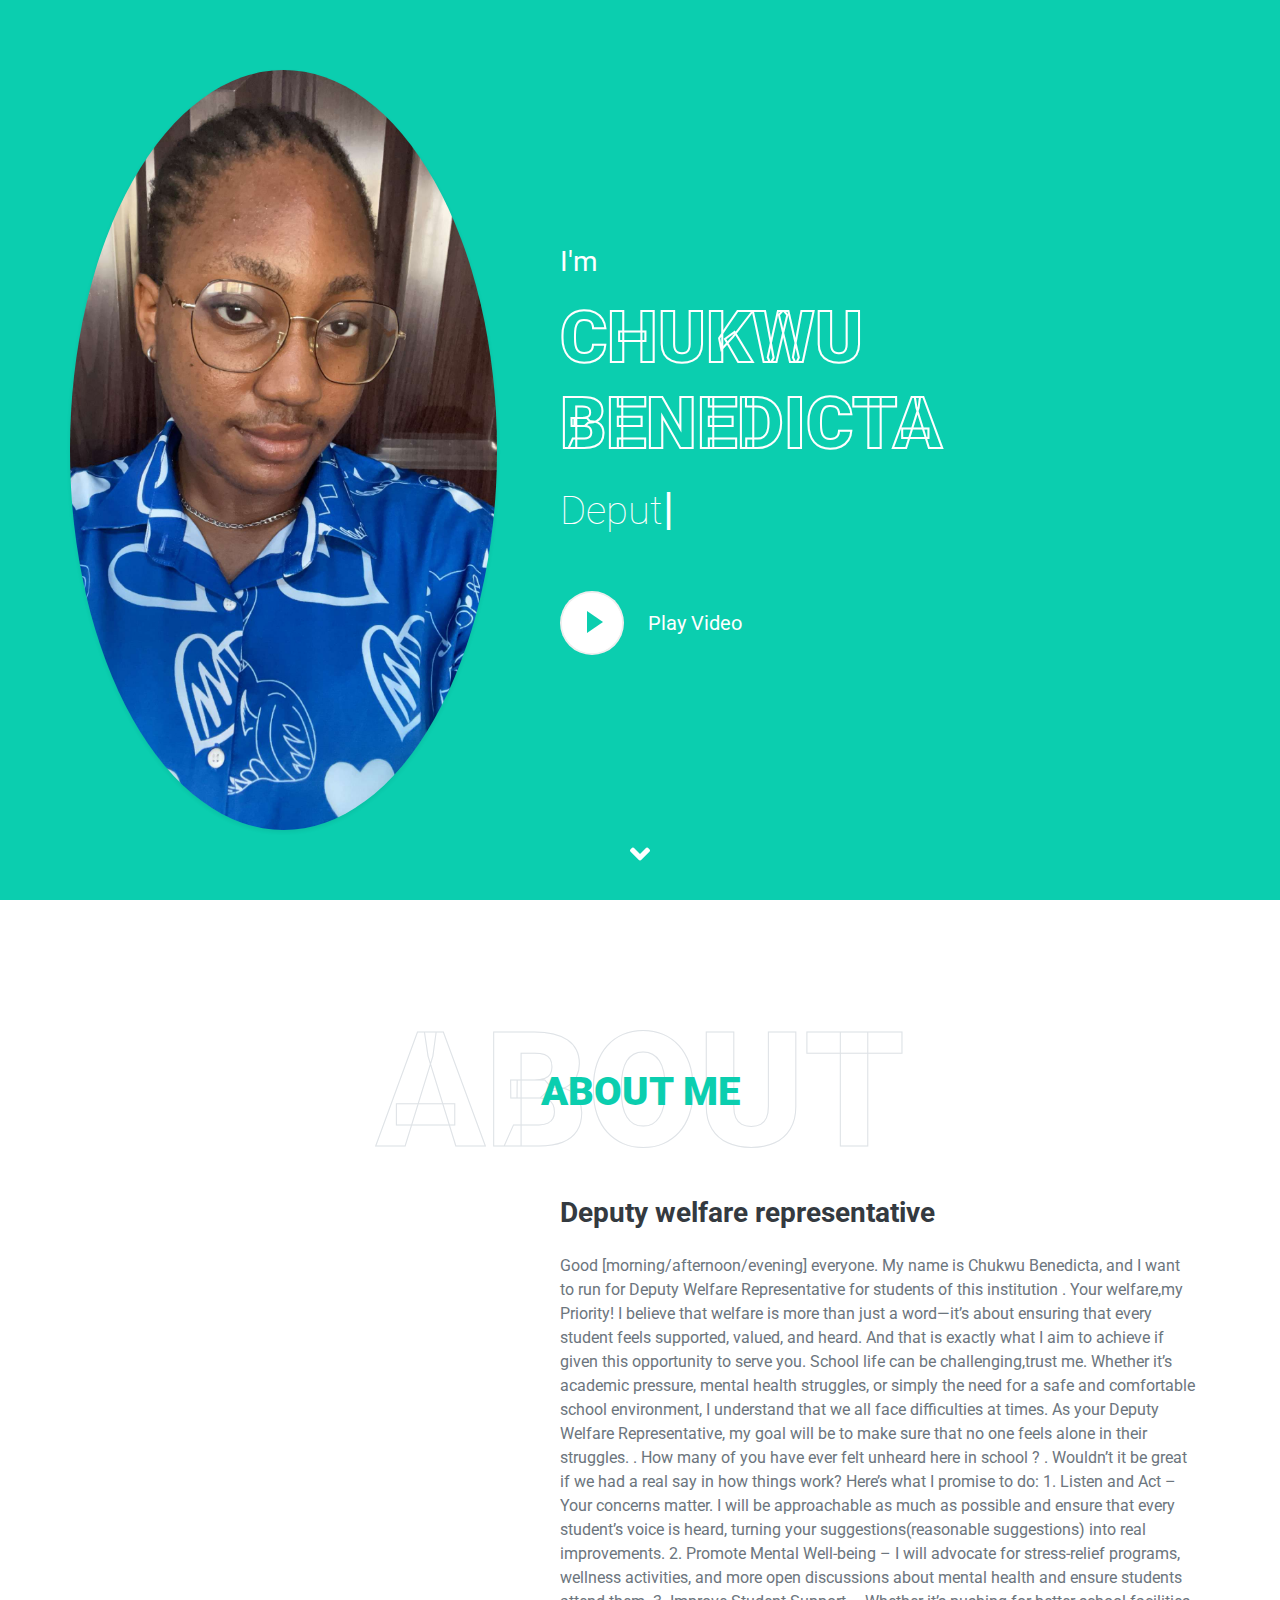
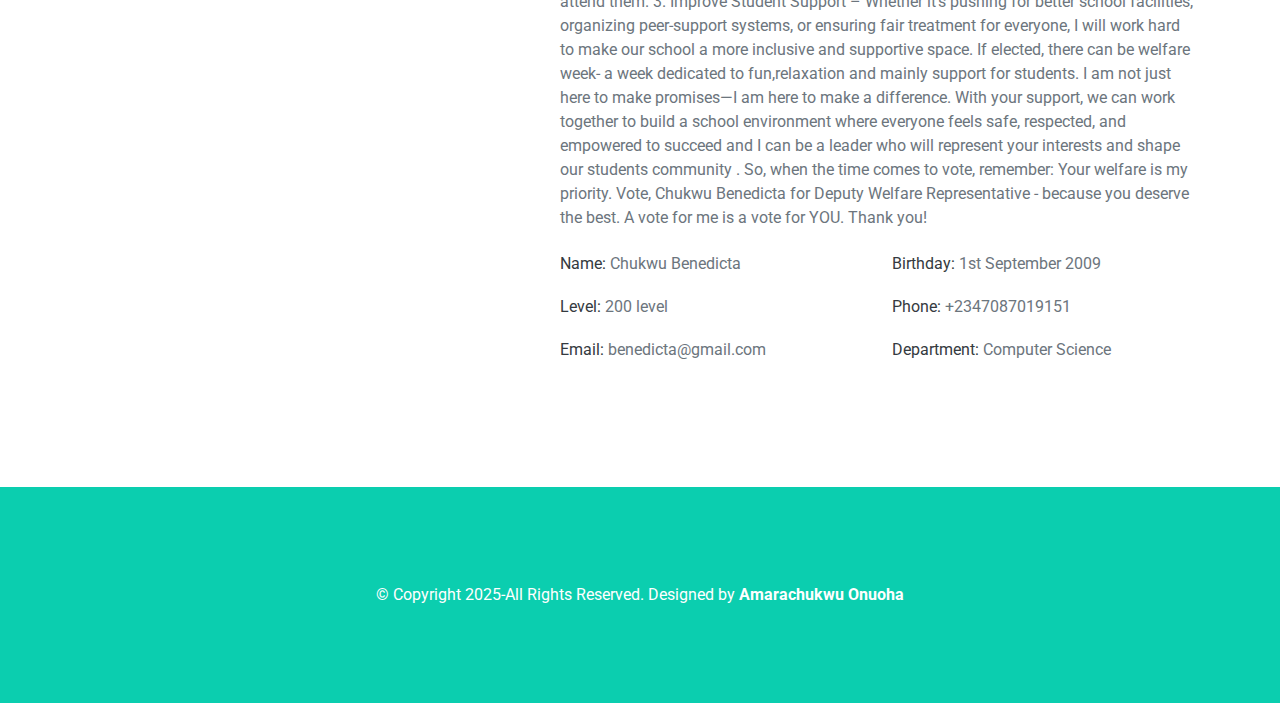
==== commit 12bc4cbc: "Add files via upload" ====
--- a/index.html
+++ b/index.html
@@ -56,7 +56,7 @@
                     </button>        
                     <!-- 16:9 aspect ratio -->
                     <div class="embed-responsive embed-responsive-16by9">
-                        <iframe class="embed-responsive-item" src="img/sample.mp4" id="video" ></iframe>
+                        <video class="embed-responsive-item" src="img/sample.mp4" id="video" ></video>
                     </div>
                 </div>
             </div>
@@ -76,7 +76,7 @@
                     <h3 class="text-white font-weight-normal mb-3">I'm</h3>
                     <h1 class="display-3 text-uppercase text-primary mb-2" style="-webkit-text-stroke: 2px #ffffff;">Chukwu Benedicta</h1>
                     <h1 class="typed-text-output d-inline font-weight-lighter text-white"></h1>
-                    <div class="typed-text d-none">welfare rep abi students rep</div>
+                    <div class="typed-text d-none">Deputy Welfare Representative</div>
                     <div class="d-flex align-items-center justify-content-center justify-content-lg-start pt-5">
                        
                         <button type="button" class="btn-play" data-toggle="modal"
@@ -104,8 +104,35 @@
                     <img class="img-fluid rounded w-100" src="img/about.jpg" alt="">
                 </div>
                 <div class="col-lg-7">
-                    <h3 class="mb-4">welfare rep</h3>
-                    <p>i will treat you people well and make sure no one gets expelled</p>
+                    <h3 class="mb-4">Deputy welfare representative</h3>
+                    <p> Good [morning/afternoon/evening] everyone.
+                        
+                        My name is Chukwu Benedicta, and I want to run for Deputy Welfare Representative for students of this institution . 
+                        
+                        Your welfare,my Priority!
+                        
+                        I believe that welfare is more than just a word—it’s about ensuring that every student feels supported, valued, and heard. And that is exactly what I aim to achieve if given this opportunity to serve you.
+                        
+                        School life can be challenging,trust me. Whether it’s academic pressure, mental health struggles, or simply the need for a safe and comfortable school environment, I understand that we all face difficulties at times. As your Deputy Welfare Representative, my goal will be to make sure that no one feels alone in their struggles.
+                         . How many of you have ever felt unheard here in school ?
+                        . Wouldn’t it be great if we had a real say in how things work?
+                        
+                        Here’s what I promise to do:
+                        1. Listen and Act – Your concerns matter. I will be approachable as much as possible and ensure that every student’s voice is heard, turning your suggestions(reasonable suggestions) into real improvements.
+                        
+                        2. Promote Mental Well-being – I will advocate for stress-relief programs, wellness activities, and more open discussions about mental health and ensure students attend them.
+                        
+                        3. Improve Student Support – Whether it’s pushing for better school facilities, organizing peer-support systems, or ensuring fair treatment for everyone, I will work hard to make our school a more inclusive and supportive space.
+                        
+                        If elected, there can be welfare week- a week dedicated to fun,relaxation and mainly support for students. 
+                        
+                        I am not just here to make promises—I am here to make a difference. With your support, we can work together to build a school environment where everyone feels safe, respected, and empowered to succeed and I can be a leader who will represent your interests and shape our students community .
+                        
+                        So, when the time comes to vote, remember: Your welfare is my priority. 
+                        Vote, Chukwu Benedicta for Deputy Welfare Representative - because you deserve the best.
+                        A vote for me is a vote for YOU.
+                        
+                        Thank you!</p>
                     <div class="row mb-3">
                         <div class="col-sm-6 py-2"><h6>Name: <span class="text-secondary">Chukwu Benedicta</span></h6></div>
                         <div class="col-sm-6 py-2"><h6>Birthday: <span class="text-secondary">1st September 2009</span></h6></div>
@@ -136,7 +163,7 @@
     <div class="container-fluid bg-primary text-white mt-5 py-5 px-sm-3 px-md-5">
         <div class="container text-center py-5">
             
-            <p class="m-0">&copy; <a class="text-white font-weight-bold" href="https://urex014.github.io/Amarachukwu/"></a>Copyright 2025-All Rights Reserved. Designed by <a class="text-white font-weight-bold" href="connect.dev">Connect.ltd</a>
+            <p class="m-0">&copy; <a class="text-white font-weight-bold" href="https://urex014.github.io/Amarachukwu/"></a>Copyright 2025-All Rights Reserved. Designed by <a class="text-white font-weight-bold" href="connect">Amarachukwu Onuoha</a>
             </p>
         </div>
     </div>
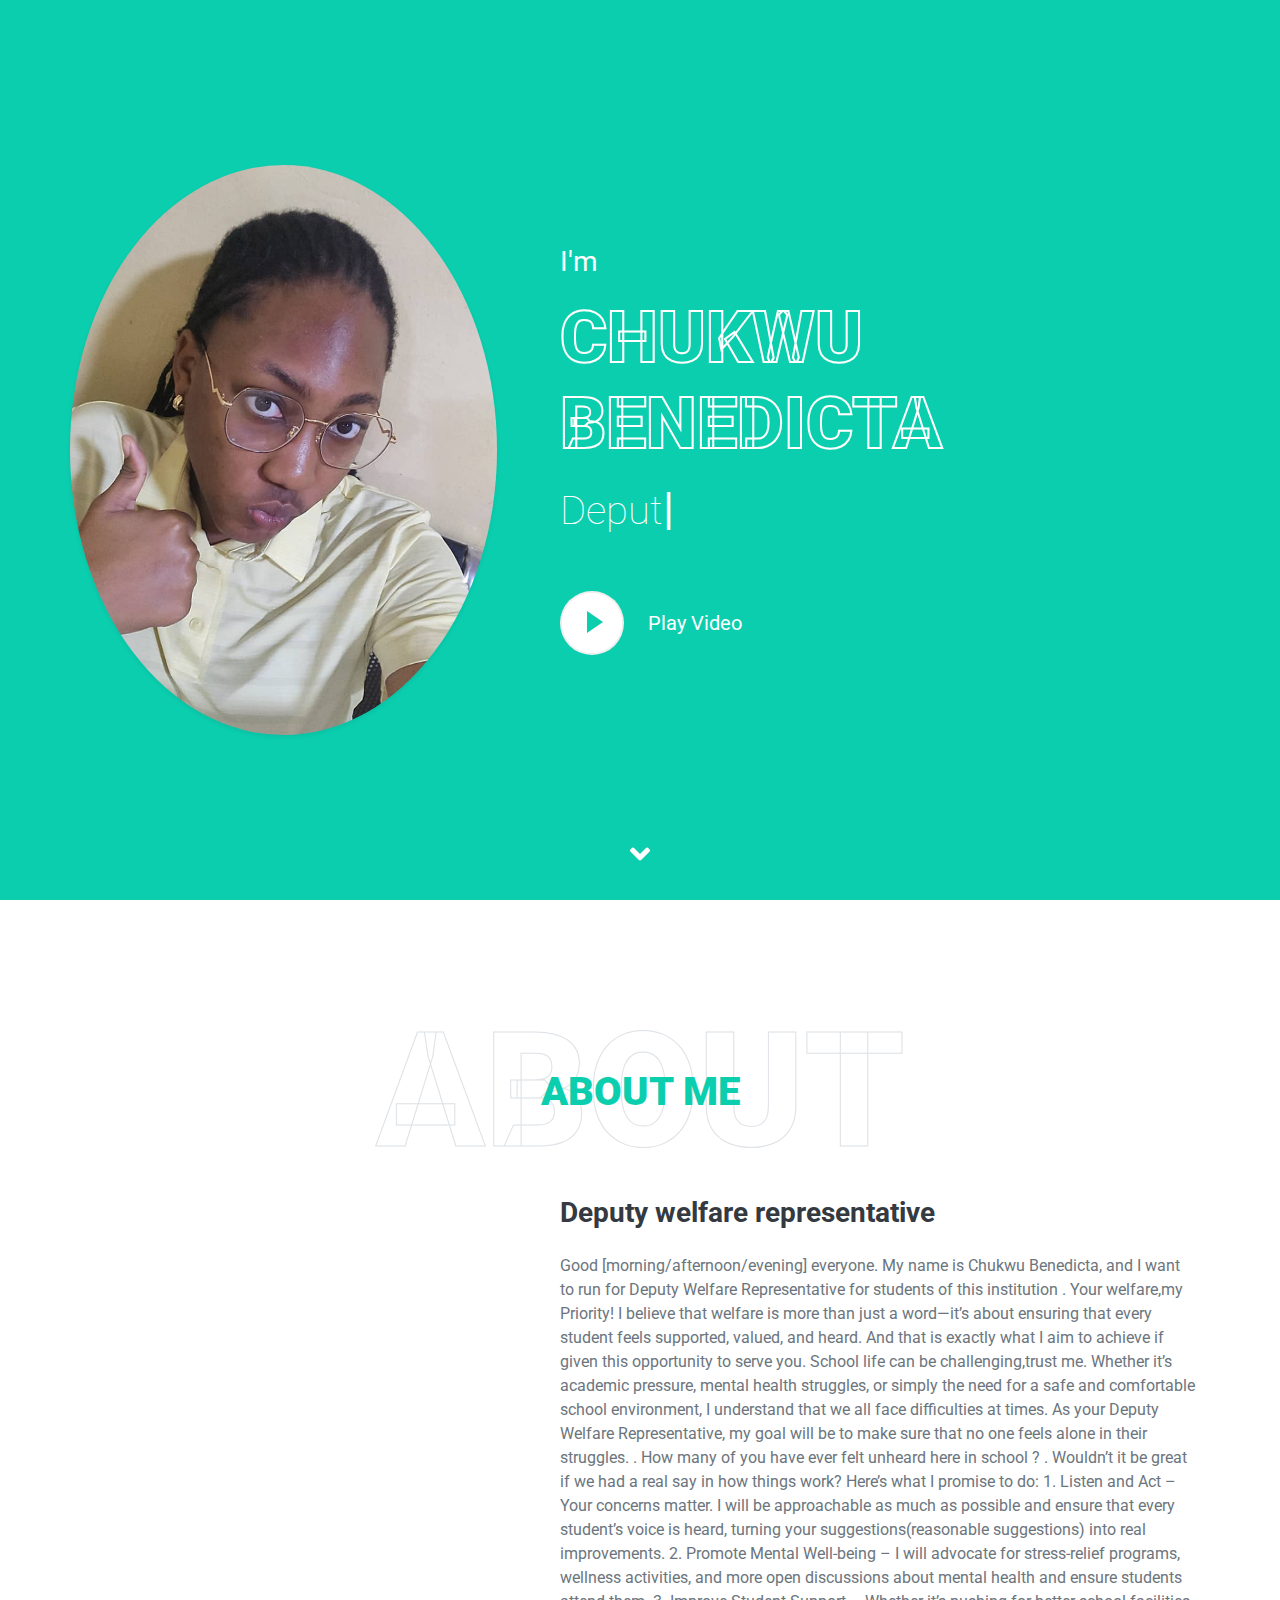
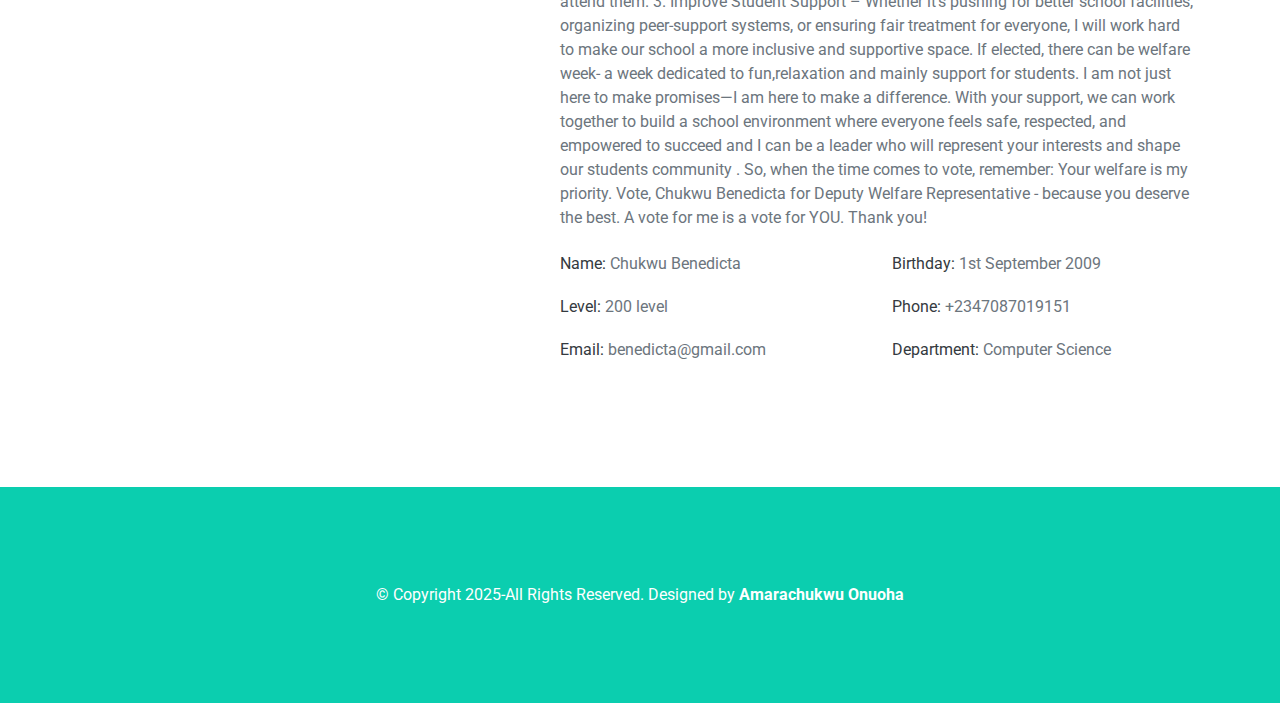
==== commit 29cd0cee: "Add files via upload" ====
--- a/index.html
+++ b/index.html
@@ -163,7 +163,7 @@
     <div class="container-fluid bg-primary text-white mt-5 py-5 px-sm-3 px-md-5">
         <div class="container text-center py-5">
             
-            <p class="m-0">&copy; <a class="text-white font-weight-bold" href="https://urex014.github.io/Amarachukwu/"></a>Copyright 2025-All Rights Reserved. Designed by <a class="text-white font-weight-bold" href="connect">Amarachukwu Onuoha</a>
+            <p class="m-0">&copy; <a class="text-white font-weight-bold" href="https://urex014.github.io/Amarachukwu/"></a>Copyright 2025-All Rights Reserved. Designed by <a class="text-white font-weight-bold" href="https://urex014.github.io/Amarachukwu/">Amarachukwu Onuoha</a>
             </p>
         </div>
     </div>
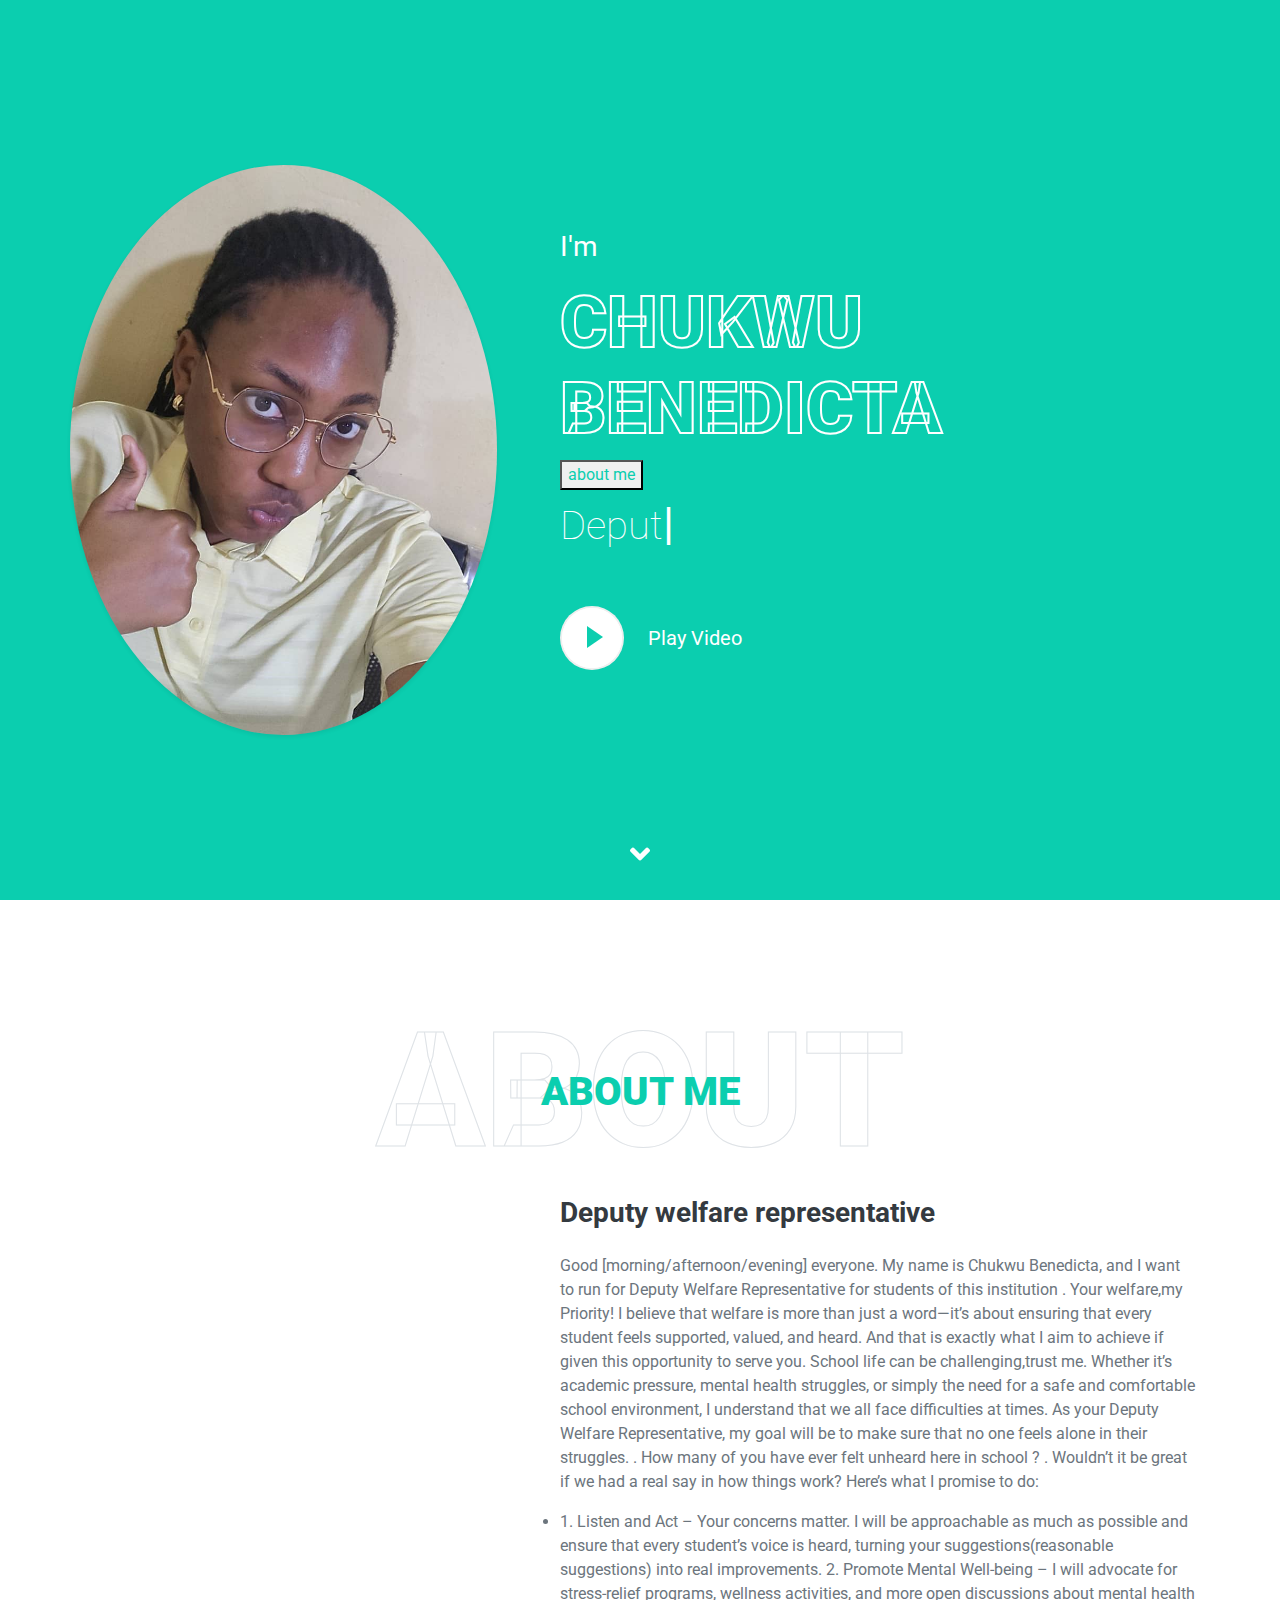
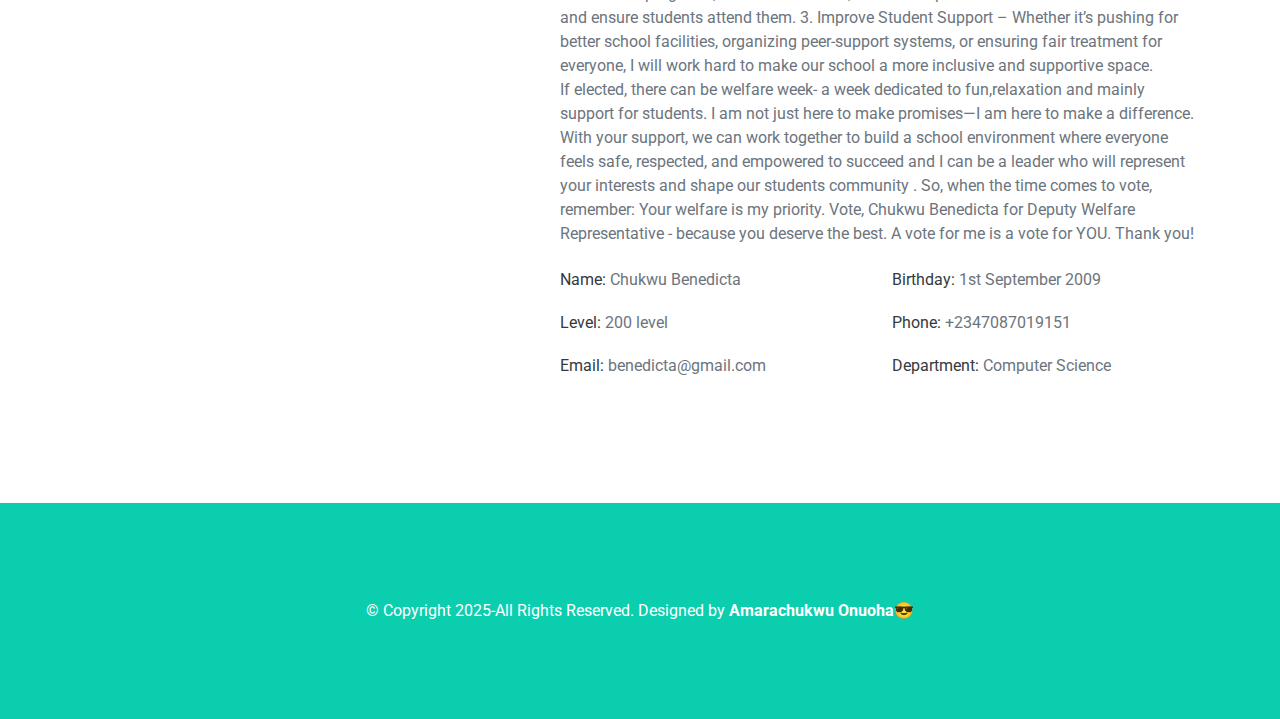
==== commit 9bc6829f: "Add files via upload" ====
--- a/index.html
+++ b/index.html
@@ -2,6 +2,7 @@
 <html lang="en">
 
 <head>
+    <script type="module" src="/script.js" defer></script>
     <meta charset="utf-8">
     <title>Chukwu Benedicta</title>
     <meta content="width=device-width, initial-scale=1.0" name="viewport">
@@ -9,7 +10,7 @@
     <meta content="Female welfare rep" name="Chukwu Benedicta">
 
     <!-- Favicon -->
-    <link href="img/favicon.ico" rel="icon">
+    <link href="img/profile.ico" rel="icon">
 
     <!-- Google Web Fonts -->
     <link rel="preconnect" href="https://fonts.gstatic.com">
@@ -27,22 +28,9 @@
 </head>
 
 <body data-spy="scroll" data-target=".navbar" data-offset="51">
+    <header>
     <!-- Navbar Start -->
-    <nav class="navbar fixed-top shadow-sm navbar-expand-lg bg-light navbar-light py-3 py-lg-0 px-lg-5">
-        <a href="index.html" class="navbar-brand ml-lg-3">
-            <h1 class="m-0 display-5"><span class="text-primary">Chukwu</span>Benedicta</h1>
-        </a>
-        <button type="button" class="navbar-toggler" data-toggle="collapse" data-target="#navbarCollapse">
-            <span class="navbar-toggler-icon"></span>
-        </button>
-        <div class="collapse navbar-collapse px-lg-3" id="navbarCollapse">
-            <div class="navbar-nav m-auto py-0">
-                
-                
-            </div>
-            <a href="" class="btn btn-outline-primary d-none d-lg-block">Vote for me !</a>
-        </div>
-    </nav>
+   
     <!-- Navbar End -->
 
 
@@ -75,6 +63,10 @@
                 <div class="col-lg-7 text-center text-lg-left">
                     <h3 class="text-white font-weight-normal mb-3">I'm</h3>
                     <h1 class="display-3 text-uppercase text-primary mb-2" style="-webkit-text-stroke: 2px #ffffff;">Chukwu Benedicta</h1>
+                    <nav>
+                        <button class="about-me" type="button"><a href="#about">about me</a></button>
+                          </nav>
+                         
                     <h1 class="typed-text-output d-inline font-weight-lighter text-white"></h1>
                     <div class="typed-text d-none">Deputy Welfare Representative</div>
                     <div class="d-flex align-items-center justify-content-center justify-content-lg-start pt-5">
@@ -89,10 +81,13 @@
             </div>
         </div>
     </div>
+    </header>
     <!-- Header End -->
 
 
     <!-- About Start -->
+    <div id="container3D"></div>
+     <section id="about">
     <div class="container-fluid py-5" id="about">
         <div class="container">
             <div class="position-relative d-flex align-items-center justify-content-center">
@@ -101,7 +96,7 @@
             </div>
             <div class="row align-items-center">
                 <div class="col-lg-5 pb-4 pb-lg-0">
-                    <img class="img-fluid rounded w-100" src="img/about.jpg" alt="">
+                    
                 </div>
                 <div class="col-lg-7">
                     <h3 class="mb-4">Deputy welfare representative</h3>
@@ -118,12 +113,13 @@
                         . Wouldn’t it be great if we had a real say in how things work?
                         
                         Here’s what I promise to do:
+                        <li>
                         1. Listen and Act – Your concerns matter. I will be approachable as much as possible and ensure that every student’s voice is heard, turning your suggestions(reasonable suggestions) into real improvements.
                         
                         2. Promote Mental Well-being – I will advocate for stress-relief programs, wellness activities, and more open discussions about mental health and ensure students attend them.
                         
                         3. Improve Student Support – Whether it’s pushing for better school facilities, organizing peer-support systems, or ensuring fair treatment for everyone, I will work hard to make our school a more inclusive and supportive space.
-                        
+                        </li>
                         If elected, there can be welfare week- a week dedicated to fun,relaxation and mainly support for students. 
                         
                         I am not just here to make promises—I am here to make a difference. With your support, we can work together to build a school environment where everyone feels safe, respected, and empowered to succeed and I can be a leader who will represent your interests and shape our students community .
@@ -145,6 +141,7 @@
             </div>
         </div>
     </div>
+     </section>
     <!-- About End -->
 
 
@@ -163,7 +160,7 @@
     <div class="container-fluid bg-primary text-white mt-5 py-5 px-sm-3 px-md-5">
         <div class="container text-center py-5">
             
-            <p class="m-0">&copy; <a class="text-white font-weight-bold" href="https://urex014.github.io/Amarachukwu/"></a>Copyright 2025-All Rights Reserved. Designed by <a class="text-white font-weight-bold" href="https://urex014.github.io/Amarachukwu/">Amarachukwu Onuoha</a>
+            <p class="m-0">&copy; <a class="text-white font-weight-bold" href="https://urex014.github.io/Amarachukwu/"></a>Copyright 2025-All Rights Reserved. Designed by <a class="text-white font-weight-bold" href="https://urex014.github.io/Amarachukwu/">Amarachukwu Onuoha😎</a>
             </p>
         </div>
     </div>
@@ -188,7 +185,8 @@
 
    
     <!-- Template Javascript -->
-    <script src="js/main.js"></script>
+    <script src="js/main.js" defer></script>
 </body>
 
+
 </html>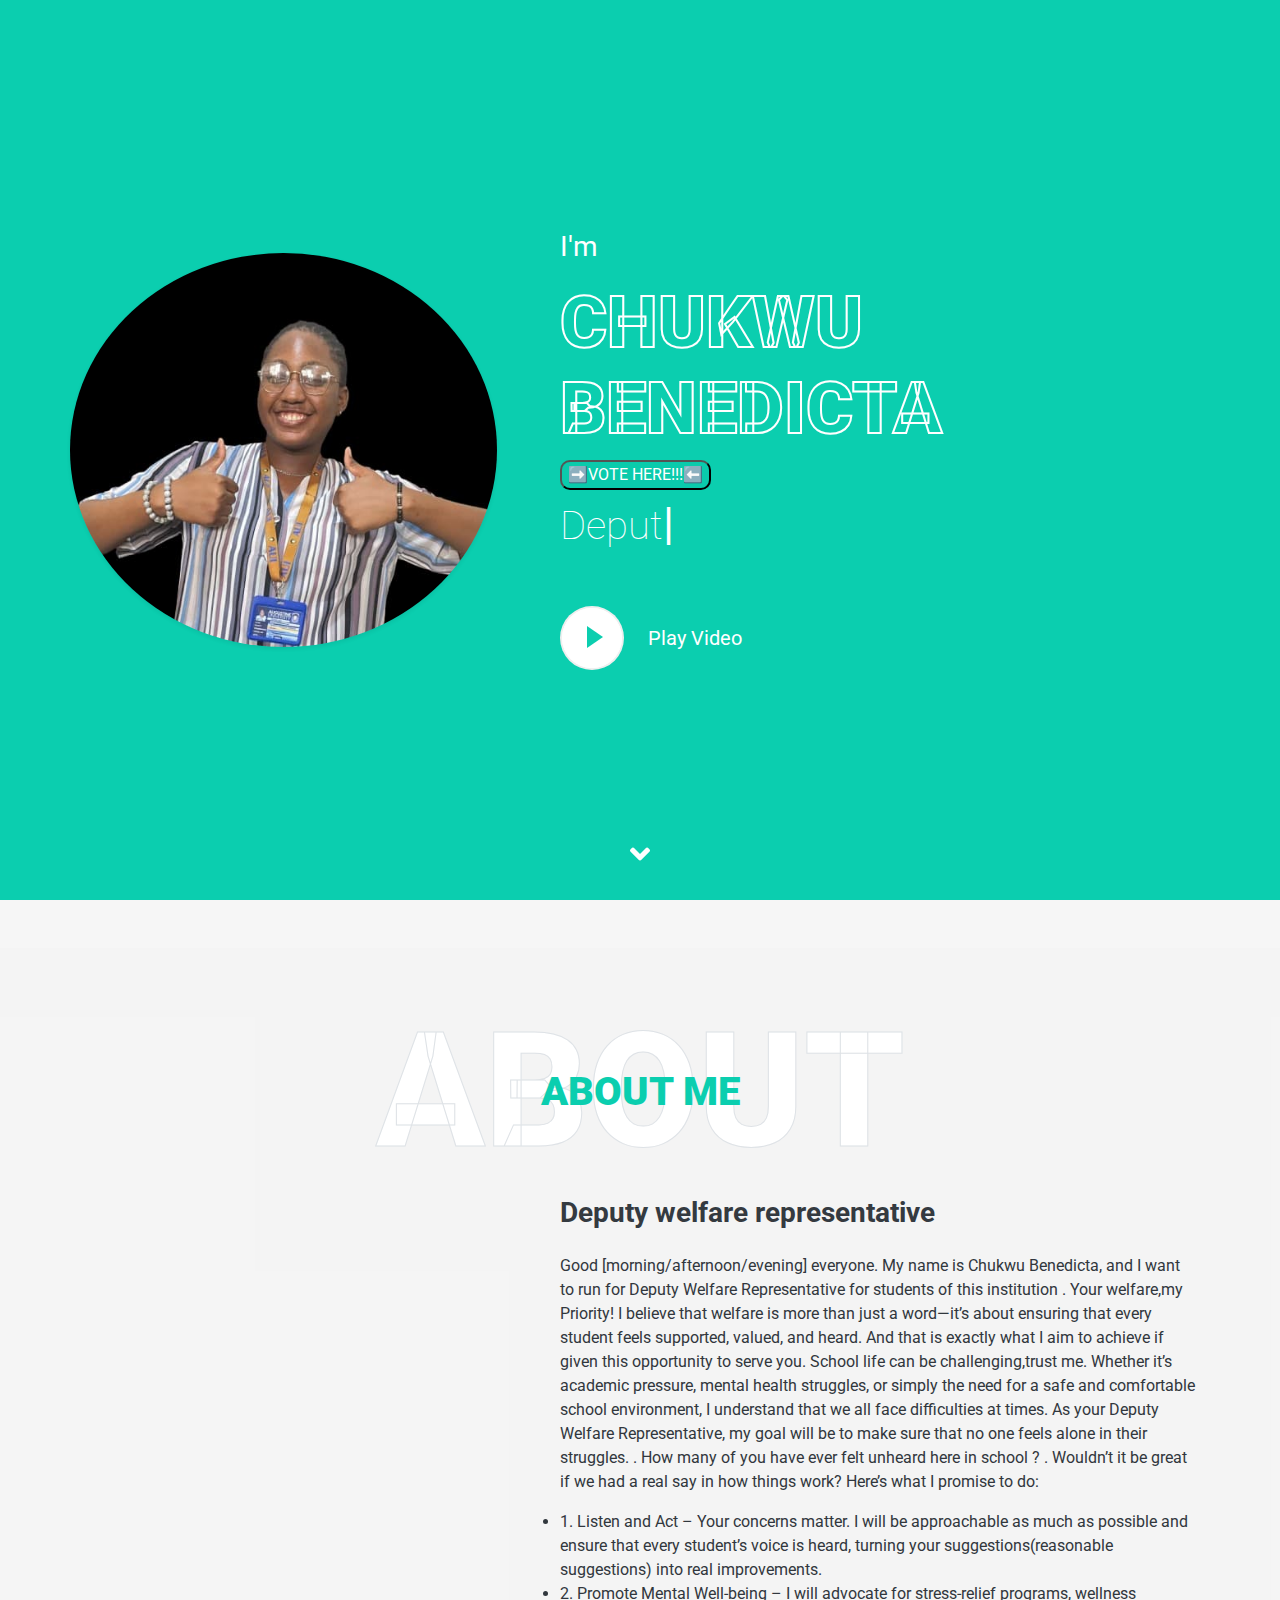
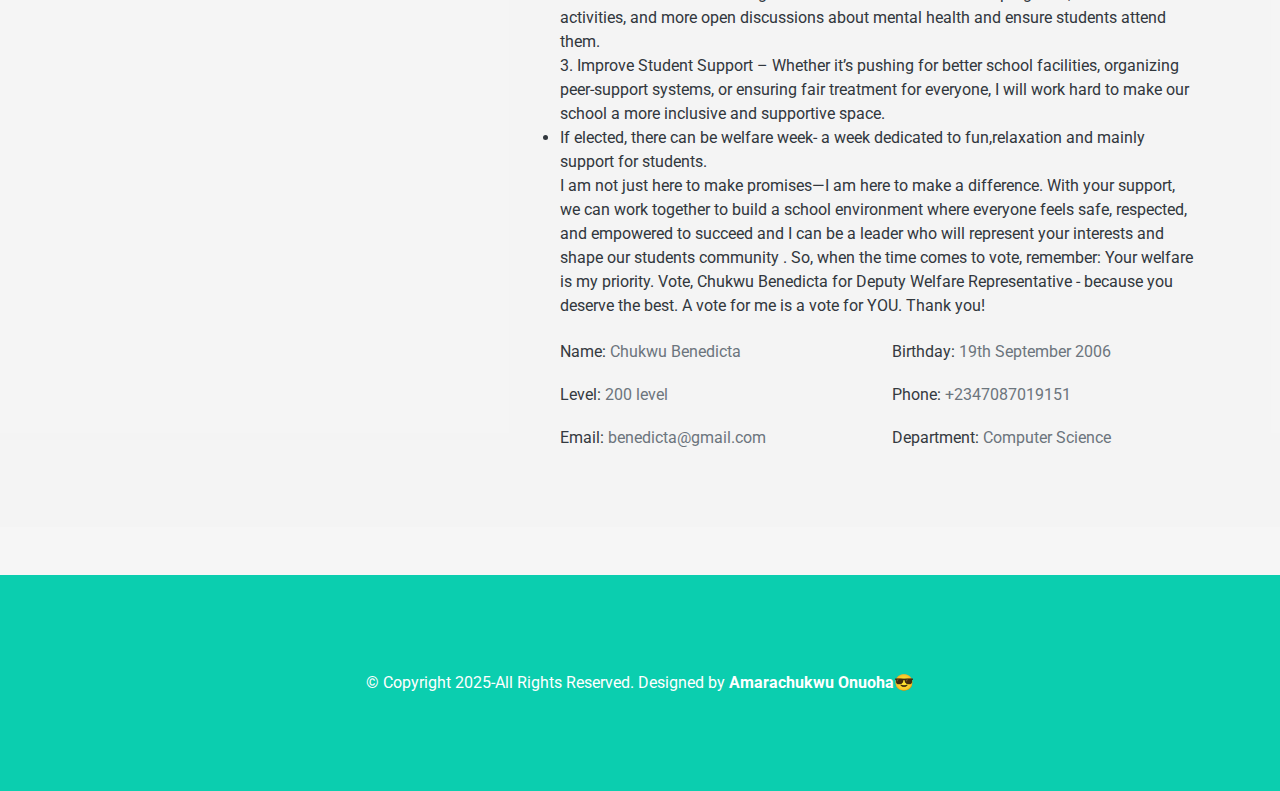
==== commit 81e21e73: "Add files via upload" ====
--- a/index.html
+++ b/index.html
@@ -6,7 +6,7 @@
     <meta charset="utf-8">
     <title>Chukwu Benedicta</title>
     <meta content="width=device-width, initial-scale=1.0" name="viewport">
-    <meta content="Female welfare rep for augustine university " name="Aui, Augustine University, Welfare representative">
+    <meta content="Female deputy welfare rep for augustine university " name="Aui, Augustine University, Welfare representative">
     <meta content="Female welfare rep" name="Chukwu Benedicta">
 
     <!-- Favicon -->
@@ -64,7 +64,7 @@
                     <h3 class="text-white font-weight-normal mb-3">I'm</h3>
                     <h1 class="display-3 text-uppercase text-primary mb-2" style="-webkit-text-stroke: 2px #ffffff;">Chukwu Benedicta</h1>
                     <nav>
-                        <button class="about-me" type="button"><a href="#about">about me</a></button>
+                        <button class="about-me" type="button"><a href="vote-ben.html">➡️VOTE HERE!!!⬅️</a></button>
                           </nav>
                          
                     <h1 class="typed-text-output d-inline font-weight-lighter text-white"></h1>
@@ -115,13 +115,13 @@
                         Here’s what I promise to do:
                         <li>
                         1. Listen and Act – Your concerns matter. I will be approachable as much as possible and ensure that every student’s voice is heard, turning your suggestions(reasonable suggestions) into real improvements.
-                        
+                        <li>
                         2. Promote Mental Well-being – I will advocate for stress-relief programs, wellness activities, and more open discussions about mental health and ensure students attend them.
-                        
+                        </li>
                         3. Improve Student Support – Whether it’s pushing for better school facilities, organizing peer-support systems, or ensuring fair treatment for everyone, I will work hard to make our school a more inclusive and supportive space.
+                        <li>
+                        If elected, there can be welfare week- a week dedicated to fun,relaxation and mainly support for students. 
                         </li>
-                        If elected, there can be welfare week- a week dedicated to fun,relaxation and mainly support for students. 
-                        
                         I am not just here to make promises—I am here to make a difference. With your support, we can work together to build a school environment where everyone feels safe, respected, and empowered to succeed and I can be a leader who will represent your interests and shape our students community .
                         
                         So, when the time comes to vote, remember: Your welfare is my priority. 
@@ -131,7 +131,7 @@
                         Thank you!</p>
                     <div class="row mb-3">
                         <div class="col-sm-6 py-2"><h6>Name: <span class="text-secondary">Chukwu Benedicta</span></h6></div>
-                        <div class="col-sm-6 py-2"><h6>Birthday: <span class="text-secondary">1st September 2009</span></h6></div>
+                        <div class="col-sm-6 py-2"><h6>Birthday: <span class="text-secondary">19th September 2006</span></h6></div>
                         <div class="col-sm-6 py-2"><h6>Level: <span class="text-secondary">200 level</span></h6></div>
                         <div class="col-sm-6 py-2"><h6>Phone: <span class="text-secondary">+2347087019151</span></h6></div>
                         <div class="col-sm-6 py-2"><h6>Email: <span class="text-secondary">benedicta@gmail.com</span></h6></div>
--- a/css/style.css
+++ b/css/style.css
@@ -1,10 +1,4 @@
-/******* Bootstrap Theming ********/
-/*!
- * Bootstrap v4.5.3 (https://getbootstrap.com/)
- * Copyright 2011-2020 The Bootstrap Authors
- * Copyright 2011-2020 Twitter, Inc.
- * Licensed under MIT (https://github.com/twbs/bootstrap/blob/main/LICENSE)
- */
+
 :root {
   --blue: #007bff;
   --indigo: #6610f2;
@@ -47,6 +41,26 @@
   line-height: 1.15;
   -webkit-text-size-adjust: 100%;
   -webkit-tap-highlight-color: rgba(0, 0, 0, 0);
+  scroll-behavior: smooth;
+}
+#about{
+  background-color: rgba(225,225,225,0.02);
+  backdrop-filter: blur 15px;
+  
+}
+.about-me{
+  text-decoration: none;
+  background-color: rgba(0,0,0,0.01);
+  backdrop-filter: blur 15px;
+  color: white;
+  border-radius: 10px;
+}
+.about-me a{
+  text-decoration: none;
+  color: #fff;
+}
+.about-me a:hover{
+  text-decoration: none;
 }
 
 article, aside, figcaption, figure, footer, header, hgroup, main, nav, section {
@@ -59,9 +73,10 @@
   font-size: 1rem;
   font-weight: 400;
   line-height: 1.5;
-  color: #6c757d;
+  color: #31373d;
   text-align: left;
-  background-color: #ffffff;
+  background-color: rgba(225,225,225,0.3);
+  backdrop-filter: blur 15px;
 }
 
 [tabindex="-1"]:focus:not(:focus-visible) {
